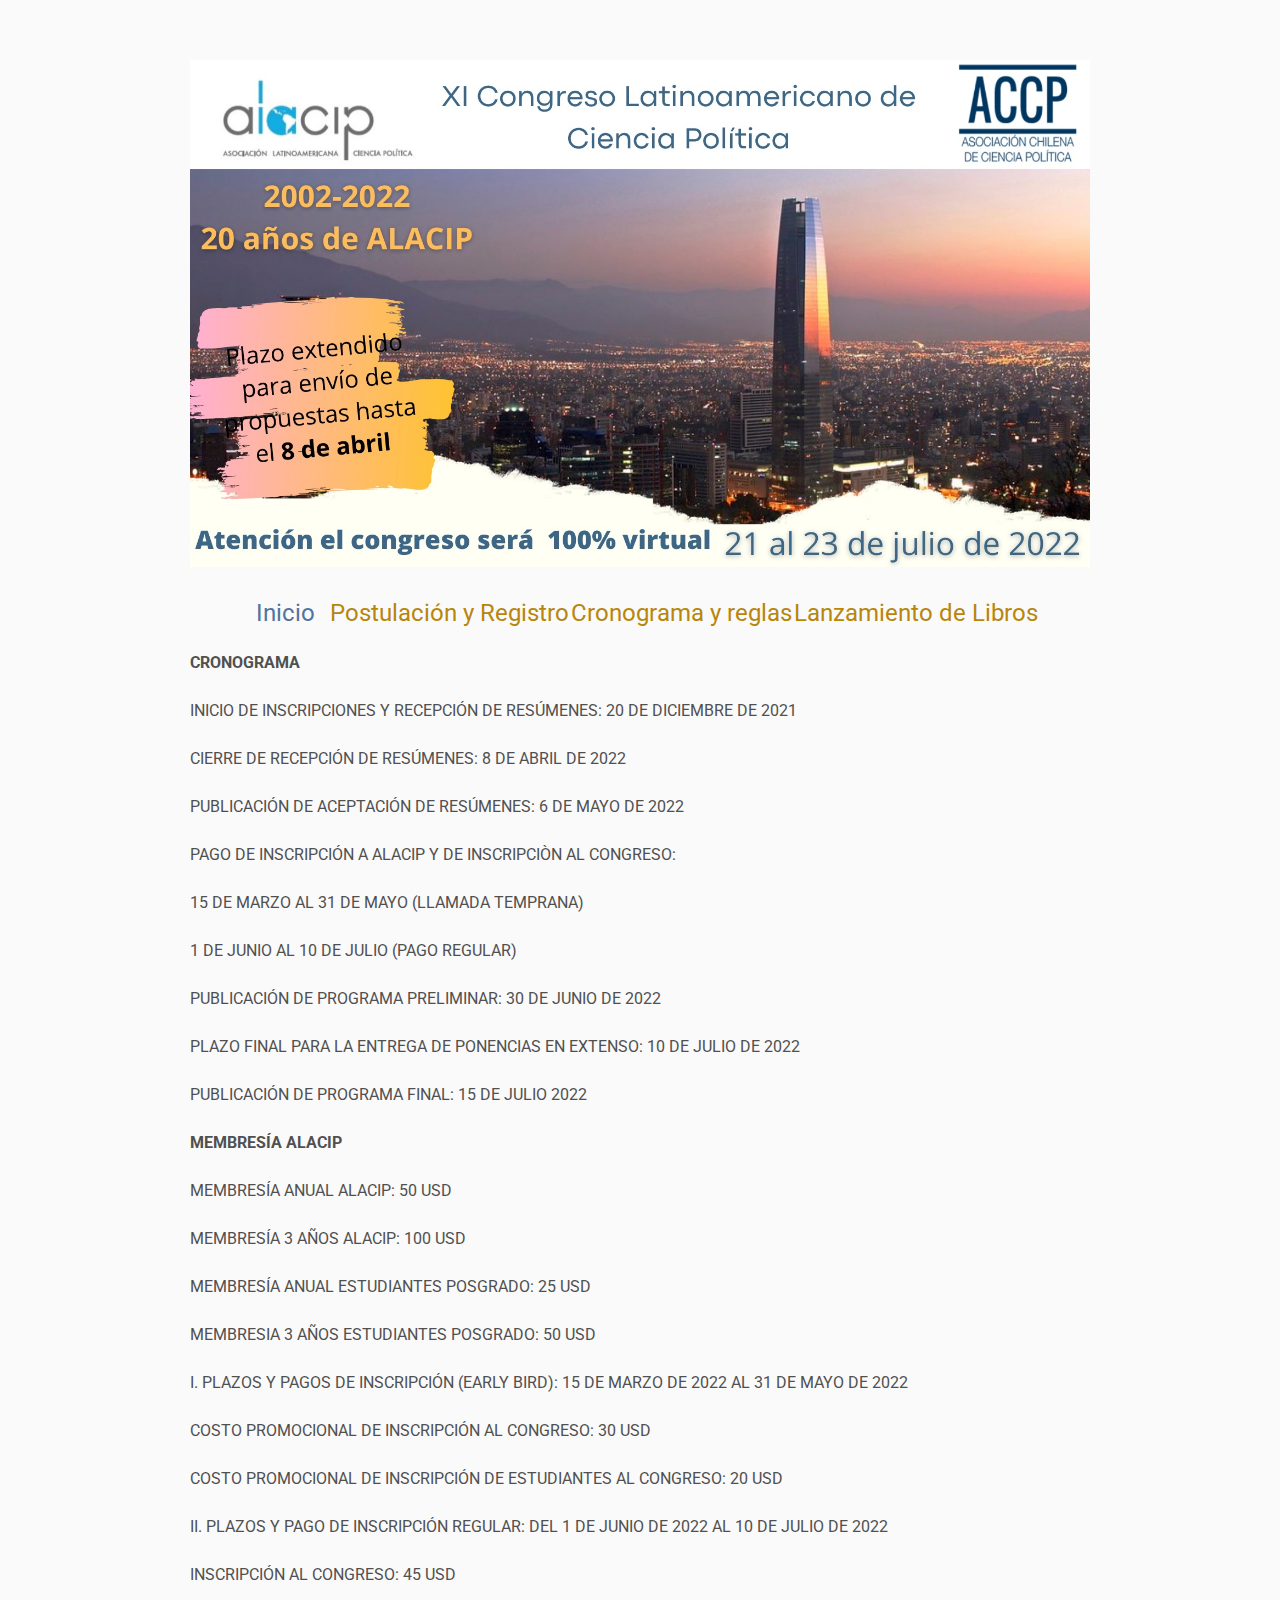
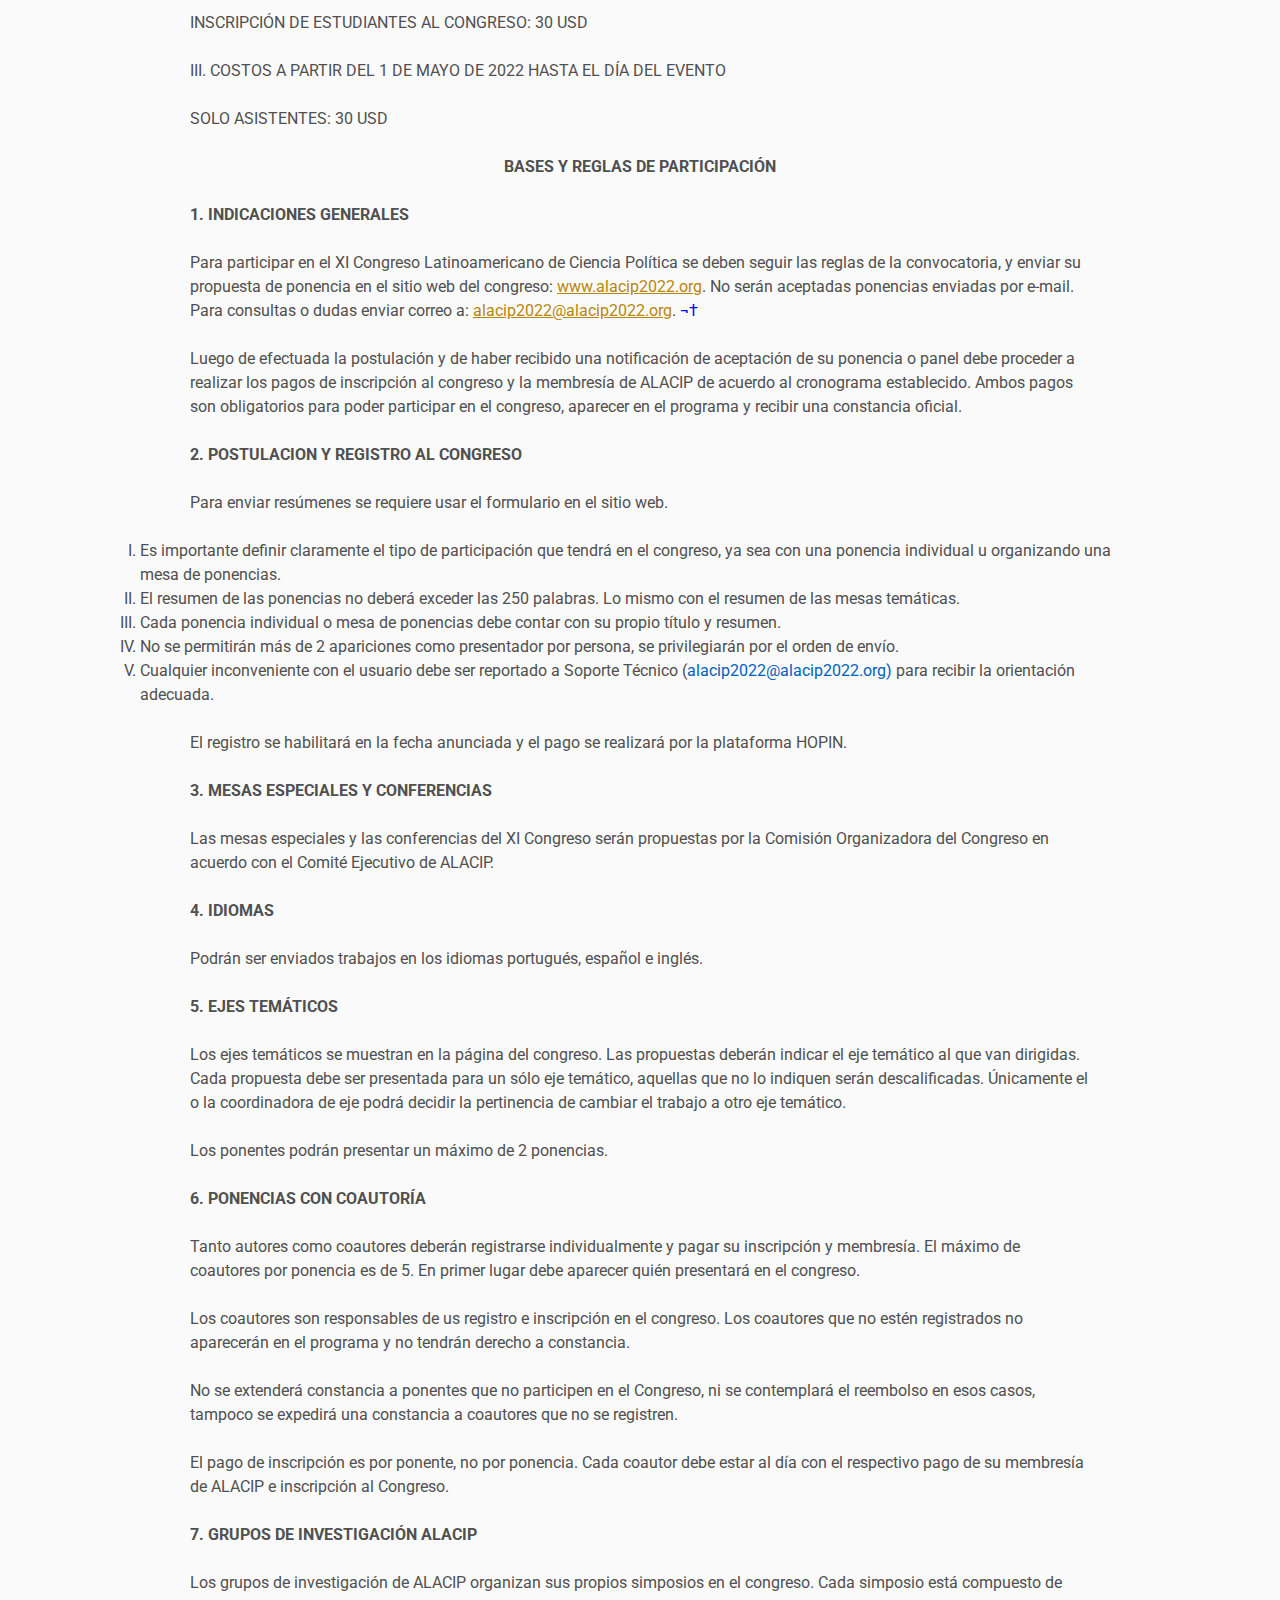
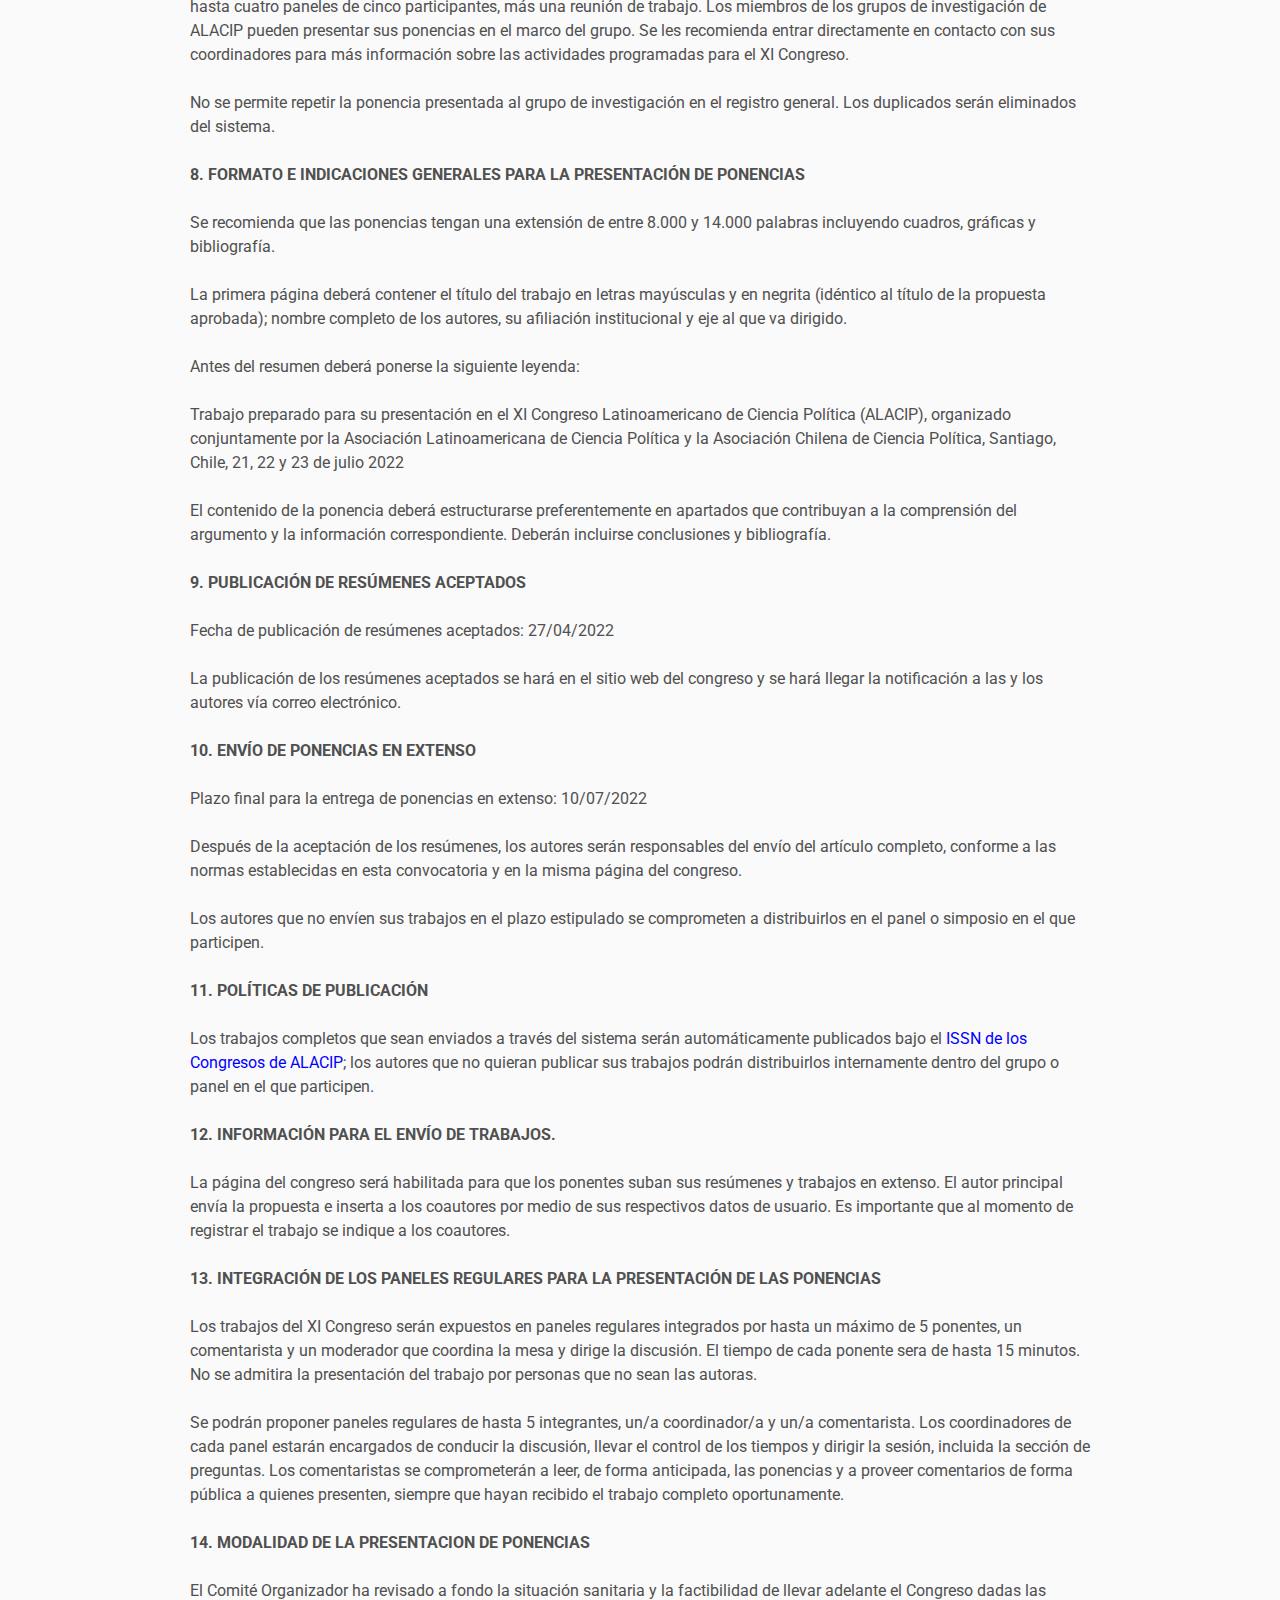
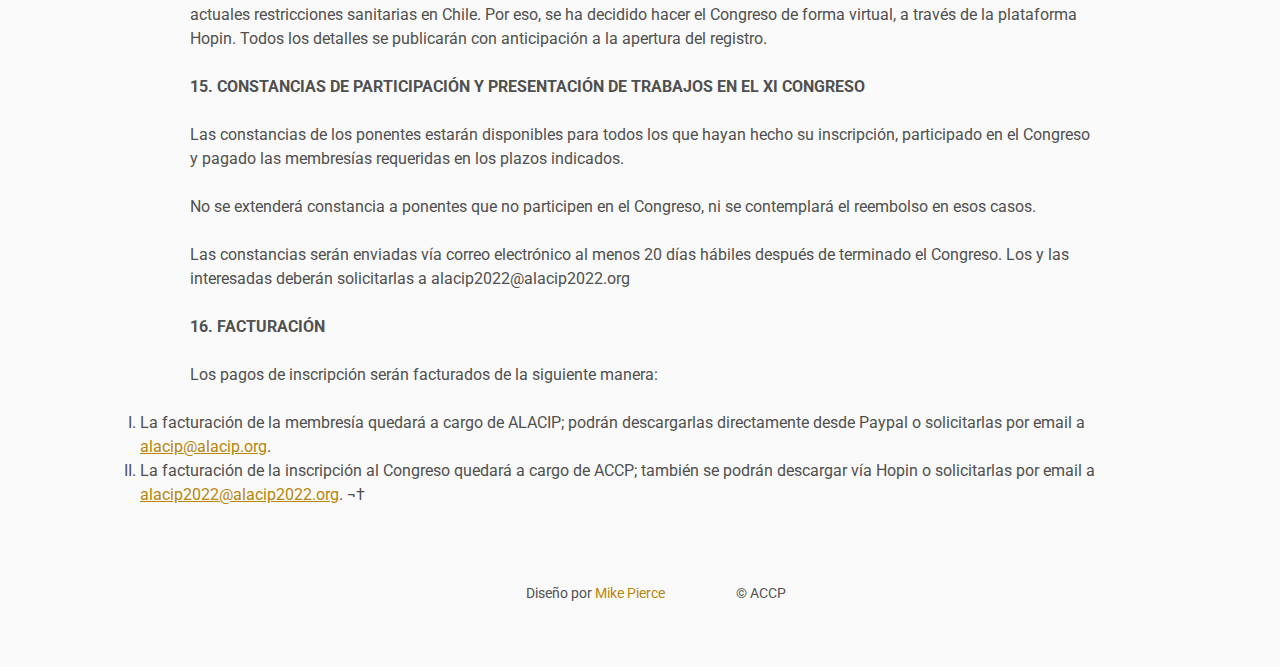
==== cronograma/index.html @ d8ddc51b "agregar libros" ====
<!DOCTYPE html>
<html lang='en'>

<head>
    <base href="..">
    <link rel="shortcut icon" type="image/png" href="assets/favicon.png"/>
    <link rel="stylesheet" type="text/css" media="all" href="assets/main.css"/>
    <meta name="description" content="Conference Template">
    <meta name="resource-type" content="document">
    <meta name="distribution" content="global">
    <meta name="KeyWords" content="Conference">
    <title>Cronograma y Reglas</title>
</head>

<body>

    <div class="banner">
        <img src="assets/banner.jpg" alt="Santiago 2022" class="center">
    <!--         <div class="top-left">
            <span class="year"></span>
        </div>
        <div class="bottom-right">
            21-23 julio, 2022 <br> FEN U. de Chile, Santiago, Chile.
        </div>-->
    </div>

    <table class="navigation">
        <tr>
            <td class="navigation">
                <a class="current" title="Alacip 2022" href=".">Inicio</a>
            </td>
            <td class="navigation">
                <a title="Postulación y Registro" href="registration">Postulación y Registro</a>
            </td>
           <!-- <td class="navigation">
                <a title="Conference Program" href="program">Programa</a> 
            </td>-->
            <td class="navigation">
                <a title="Cronograma y reglas" href="cronograma">Cronograma y reglas</a>
            </td>
            <td class="navigation">
                <a title="Lanzamiento de Libros" href="libros">Lanzamiento de Libros</a>
            </td>
        </tr>
    </table>

<p class=MsoNormal style='mso-margin-top-alt:auto;mso-margin-bottom-alt:auto'><b><span
lang=ES style='mso-ascii-font-family:Calibri;mso-fareast-font-family:"Times New Roman";
mso-hansi-font-family:Calibri;mso-bidi-font-family:Calibri;mso-ansi-language:
ES;mso-fareast-language:EN-GB'>CRONOGRAMA </span></b></p>

<p class=MsoNormal style='mso-margin-top-alt:auto;mso-margin-bottom-alt:auto'><span
lang=ES style='mso-ascii-font-family:Calibri;mso-fareast-font-family:"Times New Roman";
mso-hansi-font-family:Calibri;mso-bidi-font-family:Calibri;mso-ansi-language:
ES;mso-fareast-language:EN-GB'>INICIO DE INSCRIPCIONES Y RECEPCIÓN DE
RESÚMENES: 20 DE DICIEMBRE DE 2021</span></p>

<p class=MsoNormal style='mso-margin-top-alt:auto;mso-margin-bottom-alt:auto'><span
lang=ES style='mso-ascii-font-family:Calibri;mso-fareast-font-family:"Times New Roman";
mso-hansi-font-family:Calibri;mso-bidi-font-family:Calibri;mso-ansi-language:
ES;mso-fareast-language:EN-GB'>CIERRE DE RECEPCIÓN DE RESÚMENES: 8 DE ABRIL
DE 2022 </span></p>

<p class=MsoNormal style='mso-margin-top-alt:auto;mso-margin-bottom-alt:auto'><span
lang=ES style='mso-ascii-font-family:Calibri;mso-fareast-font-family:"Times New Roman";
mso-hansi-font-family:Calibri;mso-bidi-font-family:Calibri;mso-ansi-language:
ES;mso-fareast-language:EN-GB'>PUBLICACIÓN DE ACEPTACIÓN DE RESÚMENES: 6 DE
MAYO DE 2022 </span></p>

<p class=MsoNormal style='mso-margin-top-alt:auto;mso-margin-bottom-alt:auto'><span
lang=ES style='mso-ascii-font-family:Calibri;mso-fareast-font-family:"Times New Roman";
mso-hansi-font-family:Calibri;mso-bidi-font-family:Calibri;mso-ansi-language:
ES;mso-fareast-language:EN-GB'>PAGO DE INSCRIPCIÓN A ALACIP Y DE INSCRIPCIÒN
AL CONGRESO: </span></p>

<p class=MsoNormal style='mso-margin-top-alt:auto;mso-margin-bottom-alt:auto'><span
lang=ES style='mso-ascii-font-family:Calibri;mso-fareast-font-family:"Times New Roman";
mso-hansi-font-family:Calibri;mso-bidi-font-family:Calibri;mso-ansi-language:
ES;mso-fareast-language:EN-GB'>15 DE MARZO AL 31 DE MAYO (LLAMADA TEMPRANA) </span></p>

<p class=MsoNormal style='mso-margin-top-alt:auto;mso-margin-bottom-alt:auto'><span
lang=ES style='mso-ascii-font-family:Calibri;mso-fareast-font-family:"Times New Roman";
mso-hansi-font-family:Calibri;mso-bidi-font-family:Calibri;mso-ansi-language:
ES;mso-fareast-language:EN-GB'>1 DE JUNIO AL 10 DE JULIO (PAGO REGULAR) </span></p>

<p class=MsoNormal style='mso-margin-top-alt:auto;mso-margin-bottom-alt:auto'><span
lang=ES style='mso-ascii-font-family:Calibri;mso-fareast-font-family:"Times New Roman";
mso-hansi-font-family:Calibri;mso-bidi-font-family:Calibri;mso-ansi-language:
ES;mso-fareast-language:EN-GB'>PUBLICACIÓN DE PROGRAMA PRELIMINAR: 30 DE JUNIO
DE 2022 </span></p>

<p class=MsoNormal style='mso-margin-top-alt:auto;mso-margin-bottom-alt:auto'><span
lang=ES style='mso-ascii-font-family:Calibri;mso-fareast-font-family:"Times New Roman";
mso-hansi-font-family:Calibri;mso-bidi-font-family:Calibri;mso-ansi-language:
ES;mso-fareast-language:EN-GB'>PLAZO FINAL PARA LA ENTREGA DE PONENCIAS EN
EXTENSO: 10 DE JULIO DE 2022 </span></p>

<p class=MsoNormal style='mso-margin-top-alt:auto;mso-margin-bottom-alt:auto'><span
lang=ES style='mso-ascii-font-family:Calibri;mso-fareast-font-family:"Times New Roman";
mso-hansi-font-family:Calibri;mso-bidi-font-family:Calibri;mso-ansi-language:
ES;mso-fareast-language:EN-GB'>PUBLICACIÓN DE PROGRAMA FINAL: 15 DE JULIO 2022
</span></p>

<p class=MsoNormal style='mso-margin-top-alt:auto;mso-margin-bottom-alt:auto'><b><span
lang=ES style='mso-ascii-font-family:Calibri;mso-fareast-font-family:"Times New Roman";
mso-hansi-font-family:Calibri;mso-bidi-font-family:Calibri;mso-ansi-language:
ES;mso-fareast-language:EN-GB'>MEMBRESÍA ALACIP </span></b></p>

<p class=MsoNormal style='mso-margin-top-alt:auto;mso-margin-bottom-alt:auto'><span
lang=ES style='mso-ascii-font-family:Calibri;mso-fareast-font-family:"Times New Roman";
mso-hansi-font-family:Calibri;mso-bidi-font-family:Calibri;mso-ansi-language:
ES;mso-fareast-language:EN-GB'>MEMBRESÍA ANUAL ALACIP: 50 USD </span></p>

<p class=MsoNormal style='mso-margin-top-alt:auto;mso-margin-bottom-alt:auto'><span
lang=ES style='mso-ascii-font-family:Calibri;mso-fareast-font-family:"Times New Roman";
mso-hansi-font-family:Calibri;mso-bidi-font-family:Calibri;mso-ansi-language:
ES;mso-fareast-language:EN-GB'>MEMBRESÍA 3 AÑOS ALACIP: 100 USD </span></p>

<p class=MsoNormal style='mso-margin-top-alt:auto;mso-margin-bottom-alt:auto'><span
lang=ES style='mso-ascii-font-family:Calibri;mso-fareast-font-family:"Times New Roman";
mso-hansi-font-family:Calibri;mso-bidi-font-family:Calibri;mso-ansi-language:
ES;mso-fareast-language:EN-GB'>MEMBRESÍA ANUAL ESTUDIANTES POSGRADO: 25 USD </span></p>

<p class=MsoNormal style='mso-margin-top-alt:auto;mso-margin-bottom-alt:auto'><span
lang=ES style='mso-ascii-font-family:Calibri;mso-fareast-font-family:"Times New Roman";
mso-hansi-font-family:Calibri;mso-bidi-font-family:Calibri;mso-ansi-language:
ES;mso-fareast-language:EN-GB'>MEMBRESIA 3 AÑOS ESTUDIANTES POSGRADO: 50 USD </span></p>

<p class=MsoNormal style='mso-margin-top-alt:auto;mso-margin-bottom-alt:auto'><span
lang=ES style='mso-ascii-font-family:Calibri;mso-fareast-font-family:"Times New Roman";
mso-hansi-font-family:Calibri;mso-bidi-font-family:Calibri;mso-ansi-language:
ES;mso-fareast-language:EN-GB'>I. PLAZOS Y PAGOS DE INSCRIPCIÓN (EARLY BIRD):
15 DE MARZO DE 2022 AL 31 DE MAYO DE 2022 </span></p>

<p class=MsoNormal style='mso-margin-top-alt:auto;mso-margin-bottom-alt:auto'><span
lang=ES style='mso-ascii-font-family:Calibri;mso-fareast-font-family:"Times New Roman";
mso-hansi-font-family:Calibri;mso-bidi-font-family:Calibri;mso-ansi-language:
ES;mso-fareast-language:EN-GB'>COSTO PROMOCIONAL DE INSCRIPCIÓN AL CONGRESO: 30
USD </span></p>

<p class=MsoNormal style='mso-margin-top-alt:auto;mso-margin-bottom-alt:auto'><span
lang=ES style='mso-ascii-font-family:Calibri;mso-fareast-font-family:"Times New Roman";
mso-hansi-font-family:Calibri;mso-bidi-font-family:Calibri;mso-ansi-language:
ES;mso-fareast-language:EN-GB'>COSTO PROMOCIONAL DE INSCRIPCIÓN DE ESTUDIANTES
AL CONGRESO: 20 USD </span></p>

<p class=MsoNormal style='mso-margin-top-alt:auto;mso-margin-bottom-alt:auto'><span
lang=ES style='mso-ascii-font-family:Calibri;mso-fareast-font-family:"Times New Roman";
mso-hansi-font-family:Calibri;mso-bidi-font-family:Calibri;mso-ansi-language:
ES;mso-fareast-language:EN-GB'>II. PLAZOS Y PAGO DE INSCRIPCIÓN REGULAR: DEL 1
DE JUNIO DE 2022 AL 10 DE JULIO DE 2022 </span></p>

<p class=MsoNormal style='mso-margin-top-alt:auto;mso-margin-bottom-alt:auto'><span
lang=ES style='mso-ascii-font-family:Calibri;mso-fareast-font-family:"Times New Roman";
mso-hansi-font-family:Calibri;mso-bidi-font-family:Calibri;mso-ansi-language:
ES;mso-fareast-language:EN-GB'>INSCRIPCIÓN AL CONGRESO: 45 USD </span></p>

<p class=MsoNormal style='mso-margin-top-alt:auto;mso-margin-bottom-alt:auto'><span
lang=ES style='mso-ascii-font-family:Calibri;mso-fareast-font-family:"Times New Roman";
mso-hansi-font-family:Calibri;mso-bidi-font-family:Calibri;mso-ansi-language:
ES;mso-fareast-language:EN-GB'>INSCRIPCIÓN DE ESTUDIANTES AL CONGRESO: 30 USD </span></p>

<p class=MsoNormal style='mso-margin-top-alt:auto;mso-margin-bottom-alt:auto'><span
lang=ES style='mso-ascii-font-family:Calibri;mso-fareast-font-family:"Times New Roman";
mso-hansi-font-family:Calibri;mso-bidi-font-family:Calibri;mso-ansi-language:
ES;mso-fareast-language:EN-GB'>III. COSTOS A PARTIR DEL 1 DE MAYO DE 2022 HASTA
EL DÍA DEL EVENTO </span></p>

<p class=MsoNormal style='mso-margin-top-alt:auto;mso-margin-bottom-alt:auto'><span
lang=ES style='mso-ascii-font-family:Calibri;mso-fareast-font-family:"Times New Roman";
mso-hansi-font-family:Calibri;mso-bidi-font-family:Calibri;mso-ansi-language:
ES;mso-fareast-language:EN-GB'>SOLO ASISTENTES: 30 USD</span></p>

<p class=MsoNormal align=center style='mso-margin-top-alt:auto;mso-margin-bottom-alt:
auto;text-align:center'><b><span lang=ES style='mso-ascii-font-family:Calibri;
mso-fareast-font-family:"Times New Roman";mso-hansi-font-family:Calibri;
mso-bidi-font-family:Calibri;mso-ansi-language:ES;mso-fareast-language:EN-GB'>BASES
Y REGLAS DE PARTICIPACIÓN</span></b></p>

<p class=MsoNormal style='mso-margin-top-alt:auto;mso-margin-bottom-alt:auto'><span
lang=ES style='mso-ascii-font-family:Calibri;mso-fareast-font-family:"Times New Roman";
mso-hansi-font-family:Calibri;mso-bidi-font-family:Calibri;mso-ansi-language:
ES;mso-fareast-language:EN-GB'></span></p>

<p class=MsoNormal style='mso-margin-top-alt:auto;mso-margin-bottom-alt:auto'><b><span
lang=ES style='mso-ascii-font-family:Calibri;mso-fareast-font-family:"Times New Roman";
mso-hansi-font-family:Calibri;mso-bidi-font-family:Calibri;mso-ansi-language:
ES;mso-fareast-language:EN-GB'>1. INDICACIONES GENERALES </span></b></p>

<p class=MsoNormal style='mso-margin-top-alt:auto;mso-margin-bottom-alt:auto'><span
lang=ES style='mso-ascii-font-family:Calibri;mso-fareast-font-family:"Times New Roman";
mso-hansi-font-family:Calibri;mso-bidi-font-family:Calibri;mso-ansi-language:
ES;mso-fareast-language:EN-GB'>Para participar en el XI Congreso
Latinoamericano de Ciencia <span class=SpellE>Política</span> se deben seguir
las reglas de la convocatoria, y enviar su propuesta de ponencia en el sitio
web del congreso: </span><a href="http://www.alacip2022.org"><span lang=ES
style='mso-ascii-font-family:Calibri;mso-fareast-font-family:"Times New Roman";
mso-hansi-font-family:Calibri;mso-bidi-font-family:Calibri;mso-ansi-language:
ES;mso-fareast-language:EN-GB'>www.alacip2022.org</span></a><span lang=ES
style='mso-ascii-font-family:Calibri;mso-fareast-font-family:"Times New Roman";
mso-hansi-font-family:Calibri;mso-bidi-font-family:Calibri;mso-ansi-language:
ES;mso-fareast-language:EN-GB'>. No <span class=SpellE>serán</span> aceptadas
ponencias enviadas por e-mail. Para consultas o dudas enviar correo a: </span><a
href="mailto:alacip2022@alacip2022.org"><span lang=ES style='mso-ascii-font-family:
Calibri;mso-fareast-font-family:"Times New Roman";mso-hansi-font-family:Calibri;
mso-bidi-font-family:Calibri;mso-ansi-language:ES;mso-fareast-language:EN-GB'>alacip2022@alacip2022.org</span></a><span
lang=ES style='mso-ascii-font-family:Calibri;mso-fareast-font-family:"Times New Roman";
mso-hansi-font-family:Calibri;mso-bidi-font-family:Calibri;mso-ansi-language:
ES;mso-fareast-language:EN-GB'>. <span style='color:blue'><span
style='mso-spacerun:yes'>¬†</span></span></span></p>

<p class=MsoNormal style='mso-margin-top-alt:auto;mso-margin-bottom-alt:auto'><span
lang=ES style='mso-ascii-font-family:Calibri;mso-fareast-font-family:"Times New Roman";
mso-hansi-font-family:Calibri;mso-bidi-font-family:Calibri;mso-ansi-language:
ES;mso-fareast-language:EN-GB'>Luego de efectuada la postulación y de haber
recibido una notificación de aceptación de su ponencia o panel debe <span
class=GramE>proceder a realizar</span> los pagos de <span class=SpellE>inscripción</span>
al congreso y la <span class=SpellE>membresía</span> de ALACIP de acuerdo al
cronograma establecido. Ambos pagos son obligatorios para poder participar en
el congreso, aparecer en el programa y recibir una constancia oficial. </span></p>

<p class=MsoNormal style='mso-margin-top-alt:auto;mso-margin-bottom-alt:auto'><b><span
lang=ES style='mso-ascii-font-family:Calibri;mso-fareast-font-family:"Times New Roman";
mso-hansi-font-family:Calibri;mso-bidi-font-family:Calibri;mso-ansi-language:
ES;mso-fareast-language:EN-GB'>2. POSTULACION Y REGISTRO AL CONGRESO </span></b></p>

<p class=MsoNormal style='mso-margin-top-alt:auto;mso-margin-bottom-alt:auto'><span
lang=ES style='mso-ascii-font-family:Calibri;mso-fareast-font-family:"Times New Roman";
mso-hansi-font-family:Calibri;mso-bidi-font-family:Calibri;mso-ansi-language:
ES;mso-fareast-language:EN-GB'>Para enviar <span class=SpellE>resúmenes</span>
se requiere usar el formulario en el sitio web. </span></p>

<ol start=1 type=I>
 <li class=MsoNormal style='mso-margin-top-alt:auto;mso-margin-bottom-alt:auto;
     mso-list:l3 level1 lfo1;tab-stops:list 36.0pt'><span lang=ES
     style='mso-ascii-font-family:Calibri;mso-fareast-font-family:"Times New Roman";
     mso-hansi-font-family:Calibri;mso-bidi-font-family:Calibri;mso-ansi-language:
     ES;mso-fareast-language:EN-GB'>Es importante definir claramente el tipo de
     <span class=SpellE>participación</span> que <span class=SpellE>tendrá</span>
     en el congreso, ya sea con una ponencia individual u organizando una mesa
     de ponencias.</span></li>
 <li class=MsoNormal style='mso-margin-top-alt:auto;mso-margin-bottom-alt:auto;
     mso-list:l3 level1 lfo1;tab-stops:list 36.0pt'><span lang=ES
     style='mso-ascii-font-family:Calibri;mso-fareast-font-family:"Times New Roman";
     mso-hansi-font-family:Calibri;mso-bidi-font-family:Calibri;mso-ansi-language:
     ES;mso-fareast-language:EN-GB'>El resumen de las ponencias no deberá
     exceder las 250 palabras. Lo mismo con el resumen de las mesas temáticas.</span></li>
 <li class=MsoNormal style='mso-margin-top-alt:auto;mso-margin-bottom-alt:auto;
     mso-list:l3 level1 lfo1;tab-stops:list 36.0pt'><span lang=ES
     style='mso-ascii-font-family:Calibri;mso-fareast-font-family:"Times New Roman";
     mso-hansi-font-family:Calibri;mso-bidi-font-family:Calibri;mso-ansi-language:
     ES;mso-fareast-language:EN-GB'>Cada ponencia individual o mesa de
     ponencias debe contar con su propio título y resumen.</span></li>
 <li class=MsoNormal style='mso-margin-top-alt:auto;mso-margin-bottom-alt:auto;
     mso-list:l3 level1 lfo1;tab-stops:list 36.0pt'><span lang=ES
     style='mso-ascii-font-family:Calibri;mso-fareast-font-family:"Times New Roman";
     mso-hansi-font-family:Calibri;mso-bidi-font-family:Calibri;mso-ansi-language:
     ES;mso-fareast-language:EN-GB'>No se permitirán más de 2 apariciones como
     presentador por persona, se privilegiarán por el orden de envío.</span></li>
 <li class=MsoNormal style='mso-margin-top-alt:auto;mso-margin-bottom-alt:auto;
     mso-list:l3 level1 lfo1;tab-stops:list 36.0pt'><span lang=ES
     style='mso-ascii-font-family:Calibri;mso-fareast-font-family:"Times New Roman";
     mso-hansi-font-family:Calibri;mso-bidi-font-family:Calibri;mso-ansi-language:
     ES;mso-fareast-language:EN-GB'>Cualquier inconveniente con el usuario debe
     ser reportado a Soporte <span class=SpellE>Técnico</span> (<span
     style='color:#0260BF'>alacip2022@alacip2022.org) </span>para recibir la <span
     class=SpellE>orientación</span> adecuada. </span></li>
</ol>

<p class=MsoNormal style='mso-margin-top-alt:auto;mso-margin-bottom-alt:auto'><span
lang=ES style='mso-ascii-font-family:Calibri;mso-fareast-font-family:"Times New Roman";
mso-hansi-font-family:Calibri;mso-bidi-font-family:Calibri;mso-ansi-language:
ES;mso-fareast-language:EN-GB'>El registro se habilitará en la fecha anunciada
y el pago se realizará por la plataforma HOPIN.</span></p>

<p class=MsoNormal style='mso-margin-top-alt:auto;mso-margin-bottom-alt:auto'><b><span
lang=ES style='mso-ascii-font-family:Calibri;mso-fareast-font-family:"Times New Roman";
mso-hansi-font-family:Calibri;mso-bidi-font-family:Calibri;mso-ansi-language:
ES;mso-fareast-language:EN-GB'>3. MESAS ESPECIALES Y CONFERENCIAS </span></b></p>

<p class=MsoNormal style='mso-margin-top-alt:auto;mso-margin-bottom-alt:auto'><span
lang=ES style='mso-ascii-font-family:Calibri;mso-fareast-font-family:"Times New Roman";
mso-hansi-font-family:Calibri;mso-bidi-font-family:Calibri;mso-ansi-language:
ES;mso-fareast-language:EN-GB'>Las mesas especiales y las conferencias del XI
Congreso <span class=SpellE>serán</span> propuestas por la <span class=SpellE>Comisión</span>
Organizadora del Congreso en acuerdo con el Comité Ejecutivo de ALACIP. </span></p>

<p class=MsoNormal style='mso-margin-top-alt:auto;mso-margin-bottom-alt:auto'><b><span
lang=ES style='mso-ascii-font-family:Calibri;mso-fareast-font-family:"Times New Roman";
mso-hansi-font-family:Calibri;mso-bidi-font-family:Calibri;mso-ansi-language:
ES;mso-fareast-language:EN-GB'>4. IDIOMAS </span></b></p>

<p class=MsoNormal style='mso-margin-top-alt:auto;mso-margin-bottom-alt:auto'><span
class=SpellE><span lang=ES style='mso-ascii-font-family:Calibri;mso-fareast-font-family:
"Times New Roman";mso-hansi-font-family:Calibri;mso-bidi-font-family:Calibri;
mso-ansi-language:ES;mso-fareast-language:EN-GB'>Podrán</span></span><span
lang=ES style='mso-ascii-font-family:Calibri;mso-fareast-font-family:"Times New Roman";
mso-hansi-font-family:Calibri;mso-bidi-font-family:Calibri;mso-ansi-language:
ES;mso-fareast-language:EN-GB'> ser enviados trabajos en los idiomas <span
class=SpellE>portugués</span>, <span class=SpellE>español</span> e <span
class=SpellE>inglés</span>. </span></p>

<p class=MsoNormal style='mso-margin-top-alt:auto;mso-margin-bottom-alt:auto'><b><span
lang=ES style='mso-ascii-font-family:Calibri;mso-fareast-font-family:"Times New Roman";
mso-hansi-font-family:Calibri;mso-bidi-font-family:Calibri;mso-ansi-language:
ES;mso-fareast-language:EN-GB'>5. EJES TEMÁTICOS </span></b></p>

<p class=MsoNormal style='mso-margin-top-alt:auto;mso-margin-bottom-alt:auto'><span
lang=ES style='mso-ascii-font-family:Calibri;mso-fareast-font-family:"Times New Roman";
mso-hansi-font-family:Calibri;mso-bidi-font-family:Calibri;mso-ansi-language:
ES;mso-fareast-language:EN-GB'>Los ejes temáticos se
muestran en la página del congreso. Las propuestas deberán indicar el eje temático
al que van dirigidas. Cada propuesta debe ser presentada para un sólo eje temático, aquellas que
no lo indiquen serán descalificadas. Únicamente el o la coordinadora de eje podrá decidir la pertinencia
de cambiar el trabajo a otro eje temático. </span></p>

<p class=MsoNormal style='mso-margin-top-alt:auto;mso-margin-bottom-alt:auto'><span
lang=ES style='mso-ascii-font-family:Calibri;mso-fareast-font-family:"Times New Roman";
mso-hansi-font-family:Calibri;mso-bidi-font-family:Calibri;mso-ansi-language:
ES;mso-fareast-language:EN-GB'>Los ponentes <span class=SpellE>podrán</span> presentar
un <span class=SpellE>máximo</span> de 2 ponencias. </span></p>

<p class=MsoNormal style='mso-margin-top-alt:auto;mso-margin-bottom-alt:auto'><b><span
lang=ES style='mso-ascii-font-family:Calibri;mso-fareast-font-family:"Times New Roman";
mso-hansi-font-family:Calibri;mso-bidi-font-family:Calibri;mso-ansi-language:
ES;mso-fareast-language:EN-GB'>6. PONENCIAS CON COAUTORÍA </span></b></p>

<p class=MsoNormal style='mso-margin-top-alt:auto;mso-margin-bottom-alt:auto'><span
lang=ES style='mso-ascii-font-family:Calibri;mso-fareast-font-family:"Times New Roman";
mso-hansi-font-family:Calibri;mso-bidi-font-family:Calibri;mso-ansi-language:
ES;mso-fareast-language:EN-GB'>Tanto autores como coautores <span class=SpellE>deberán</span>
registrarse individualmente y pagar su <span class=SpellE>inscripción</span> y
membresía. El <span class=SpellE>máximo</span> de coautores por ponencia es de
5. En primer <span class=GramE>lugar</span> debe aparecer quién presentará en el
congreso.</span></p>

<p class=MsoNormal style='mso-margin-top-alt:auto;mso-margin-bottom-alt:auto'><span
lang=ES style='mso-ascii-font-family:Calibri;mso-fareast-font-family:"Times New Roman";
mso-hansi-font-family:Calibri;mso-bidi-font-family:Calibri;mso-ansi-language:
ES;mso-fareast-language:EN-GB'>Los coautores son responsables de <span
class=SpellE>us</span> registro e inscripción en el congreso. Los coautores que
no <span class=SpellE>estén</span> registrados no <span class=SpellE>aparecerán</span>
en el programa y no <span class=SpellE>tendrán</span> derecho a constancia. </span></p>

<p class=MsoNormal style='mso-margin-top-alt:auto;mso-margin-bottom-alt:auto'><span
lang=ES style='mso-ascii-font-family:Calibri;mso-fareast-font-family:"Times New Roman";
mso-hansi-font-family:Calibri;mso-bidi-font-family:Calibri;mso-ansi-language:
ES;mso-fareast-language:EN-GB'>No se <span class=SpellE>extenderá</span>
constancia a ponentes que no participen en el Congreso, ni se contemplará el
reembolso en esos casos, tampoco se expedirá una constancia a coautores que no
se registren. </span></p>

<p class=MsoNormal style='mso-margin-top-alt:auto;mso-margin-bottom-alt:auto'><span
lang=ES style='mso-ascii-font-family:Calibri;mso-fareast-font-family:"Times New Roman";
mso-hansi-font-family:Calibri;mso-bidi-font-family:Calibri;mso-ansi-language:
ES;mso-fareast-language:EN-GB'>El pago de inscripción es por ponente, no por
ponencia. Cada coautor debe estar al <span class=SpellE>día</span> con el
respectivo pago de su membresía de ALACIP e inscripción al Congreso. </span></p>

<p class=MsoNormal style='mso-margin-top-alt:auto;mso-margin-bottom-alt:auto'><b><span
lang=ES style='mso-ascii-font-family:Calibri;mso-fareast-font-family:"Times New Roman";
mso-hansi-font-family:Calibri;mso-bidi-font-family:Calibri;mso-ansi-language:
ES;mso-fareast-language:EN-GB'>7. GRUPOS DE INVESTIGACIÓN ALACIP </span></b></p>

<p class=MsoNormal style='mso-margin-top-alt:auto;mso-margin-bottom-alt:auto'><span
lang=ES style='mso-ascii-font-family:Calibri;mso-fareast-font-family:"Times New Roman";
mso-hansi-font-family:Calibri;mso-bidi-font-family:Calibri;mso-ansi-language:
ES;mso-fareast-language:EN-GB'>Los grupos de <span class=SpellE>investigación</span>
de ALACIP organizan sus propios simposios en el congreso. Cada simposio está
compuesto de hasta cuatro paneles de cinco participantes, <span class=SpellE>más</span>
una <span class=SpellE>reunión</span> de trabajo. Los miembros de los grupos
de <span class=SpellE>investigación</span> de ALACIP pueden presentar sus
ponencias en el marco del grupo. Se les recomienda entrar directamente en
contacto con sus coordinadores para <span class=SpellE>más</span> <span
class=SpellE>información</span> sobre las actividades programadas para el XI
Congreso. </span></p>

<p class=MsoNormal style='mso-margin-top-alt:auto;mso-margin-bottom-alt:auto'><span
lang=ES style='mso-ascii-font-family:Calibri;mso-fareast-font-family:"Times New Roman";
mso-hansi-font-family:Calibri;mso-bidi-font-family:Calibri;mso-ansi-language:
ES;mso-fareast-language:EN-GB'>No se permite repetir la ponencia presentada al
grupo de <span class=SpellE>investigación</span> en el registro general. Los
duplicados <span class=SpellE>serán</span> eliminados del sistema. </span></p>

<p class=MsoNormal style='mso-margin-top-alt:auto;mso-margin-bottom-alt:auto'><b><span
lang=ES style='mso-ascii-font-family:Calibri;mso-fareast-font-family:"Times New Roman";
mso-hansi-font-family:Calibri;mso-bidi-font-family:Calibri;mso-ansi-language:
ES;mso-fareast-language:EN-GB'>8. FORMATO E INDICACIONES GENERALES PARA LA
PRESENTACIÓN DE PONENCIAS </span></b></p>

<p class=MsoNormal style='mso-margin-top-alt:auto;mso-margin-bottom-alt:auto'><span
lang=ES style='mso-ascii-font-family:Calibri;mso-fareast-font-family:"Times New Roman";
mso-hansi-font-family:Calibri;mso-bidi-font-family:Calibri;mso-ansi-language:
ES;mso-fareast-language:EN-GB'>Se recomienda que las ponencias tengan una <span
class=SpellE>extensión</span> de entre 8.000 y 14.000 palabras incluyendo
cuadros, <span class=SpellE>gráficas</span> y <span class=SpellE>bibliografía</span>.
</span></p>

<p class=MsoNormal style='mso-margin-top-alt:auto;mso-margin-bottom-alt:auto'><span
lang=ES style='mso-ascii-font-family:Calibri;mso-fareast-font-family:"Times New Roman";
mso-hansi-font-family:Calibri;mso-bidi-font-family:Calibri;mso-ansi-language:
ES;mso-fareast-language:EN-GB'>La primera <span class=SpellE>página</span> <span
class=SpellE>deberá</span> contener el <span class=SpellE>título</span> del
trabajo en letras <span class=SpellE>mayúsculas</span> y en negrita (<span
class=SpellE>idéntico</span> al <span class=SpellE>título</span> de la
propuesta aprobada); nombre completo de los autores, su afiliación
institucional y eje al que va dirigido. </span></p>

<p class=MsoNormal style='mso-margin-top-alt:auto;mso-margin-bottom-alt:auto'><span
lang=ES style='mso-ascii-font-family:Calibri;mso-fareast-font-family:"Times New Roman";
mso-hansi-font-family:Calibri;mso-bidi-font-family:Calibri;mso-ansi-language:
ES;mso-fareast-language:EN-GB'>Antes del resumen <span class=SpellE>deberá</span>
ponerse la siguiente leyenda: </span></p>

<p class=MsoNormal style='mso-margin-top-alt:auto;mso-margin-bottom-alt:auto'><span
lang=ES style='mso-ascii-font-family:Calibri;mso-fareast-font-family:"Times New Roman";
mso-hansi-font-family:Calibri;mso-bidi-font-family:Calibri;mso-ansi-language:
ES;mso-fareast-language:EN-GB'>Trabajo preparado para su <span
class=SpellE>presentación</span> en el XI Congreso Latinoamericano de Ciencia <span
class=SpellE>Política</span> (ALACIP), organizado conjuntamente por la <span
class=SpellE>Asociación</span> Latinoamericana de Ciencia <span class=SpellE>Política</span>
y la Asociación Chilena de Ciencia Política, Santiago, Chile, 21, 22 y 23 de
julio 2022 </span></p>

<p class=MsoNormal style='mso-margin-top-alt:auto;mso-margin-bottom-alt:auto'><span
lang=ES style='mso-ascii-font-family:Calibri;mso-fareast-font-family:"Times New Roman";
mso-hansi-font-family:Calibri;mso-bidi-font-family:Calibri;mso-ansi-language:
ES;mso-fareast-language:EN-GB'>El contenido de la ponencia <span class=SpellE>deberá</span>
estructurarse preferentemente en apartados que contribuyan a la comprensión del
argumento y la <span class=SpellE>información</span> correspondiente. <span
class=SpellE>Deberán</span> incluirse conclusiones y <span class=SpellE>bibliografía</span>.
</span></p>

<p class=MsoNormal style='mso-margin-top-alt:auto;mso-margin-bottom-alt:auto'><b><span
lang=ES style='mso-ascii-font-family:Calibri;mso-fareast-font-family:"Times New Roman";
mso-hansi-font-family:Calibri;mso-bidi-font-family:Calibri;mso-ansi-language:
ES;mso-fareast-language:EN-GB'>9. PUBLICACIÓN DE RESÚMENES ACEPTADOS </span></b></p>

<p class=MsoNormal style='mso-margin-top-alt:auto;mso-margin-bottom-alt:auto'><span
lang=ES style='mso-ascii-font-family:Calibri;mso-fareast-font-family:"Times New Roman";
mso-hansi-font-family:Calibri;mso-bidi-font-family:Calibri;mso-ansi-language:
ES;mso-fareast-language:EN-GB'>Fecha de <span class=SpellE>publicación</span>
de <span class=SpellE>resúmenes</span> aceptados: 27/04/2022</span></p>

<p class=MsoNormal style='mso-margin-top-alt:auto;mso-margin-bottom-alt:auto'><span
lang=ES style='mso-ascii-font-family:Calibri;mso-fareast-font-family:"Times New Roman";
mso-hansi-font-family:Calibri;mso-bidi-font-family:Calibri;mso-ansi-language:
ES;mso-fareast-language:EN-GB'>La <span class=SpellE>publicación</span> de los
<span class=SpellE>resúmenes</span> aceptados se <span class=SpellE>hará</span>
en el sitio web del congreso y se <span class=SpellE>hará</span> llegar la <span
class=SpellE>notificación</span> a las y los autores <span class=SpellE>vía</span>
correo <span class=SpellE>electrónico</span>. <b></b></span></p>

<p class=MsoNormal style='mso-margin-top-alt:auto;mso-margin-bottom-alt:auto'><b><span
lang=ES style='mso-ascii-font-family:Calibri;mso-fareast-font-family:"Times New Roman";
mso-hansi-font-family:Calibri;mso-bidi-font-family:Calibri;mso-ansi-language:
ES;mso-fareast-language:EN-GB'>10. ENVÍO DE PONENCIAS EN EXTENSO</span></b><span
lang=ES style='mso-ascii-font-family:Calibri;mso-fareast-font-family:"Times New Roman";
mso-hansi-font-family:Calibri;mso-bidi-font-family:Calibri;mso-ansi-language:
ES;mso-fareast-language:EN-GB'></span></p>

<p class=MsoNormal style='mso-margin-top-alt:auto;mso-margin-bottom-alt:auto'><span
lang=ES style='mso-ascii-font-family:Calibri;mso-fareast-font-family:"Times New Roman";
mso-hansi-font-family:Calibri;mso-bidi-font-family:Calibri;mso-ansi-language:
ES;mso-fareast-language:EN-GB'>Plazo final para la entrega de ponencias en
extenso: 10/07/2022 </span></p>

<p class=MsoNormal style='mso-margin-top-alt:auto;mso-margin-bottom-alt:auto'><span
class=SpellE><span lang=ES style='mso-ascii-font-family:Calibri;mso-fareast-font-family:
"Times New Roman";mso-hansi-font-family:Calibri;mso-bidi-font-family:Calibri;
mso-ansi-language:ES;mso-fareast-language:EN-GB'>Después</span></span><span
lang=ES style='mso-ascii-font-family:Calibri;mso-fareast-font-family:"Times New Roman";
mso-hansi-font-family:Calibri;mso-bidi-font-family:Calibri;mso-ansi-language:
ES;mso-fareast-language:EN-GB'> de la <span class=SpellE>aceptación</span> de
los <span class=SpellE>resúmenes</span>, los autores <span class=SpellE>serán</span>
responsables del <span class=SpellE>envío</span> del <span class=SpellE>artículo</span>
completo, conforme a las normas establecidas en esta convocatoria y en la misma
<span class=SpellE>página</span> del congreso. </span></p>

<p class=MsoNormal style='mso-margin-top-alt:auto;mso-margin-bottom-alt:auto'><span
lang=ES style='mso-ascii-font-family:Calibri;mso-fareast-font-family:"Times New Roman";
mso-hansi-font-family:Calibri;mso-bidi-font-family:Calibri;mso-ansi-language:
ES;mso-fareast-language:EN-GB'>Los autores que no <span class=SpellE>envíen</span>
sus trabajos en el plazo estipulado se comprometen a distribuirlos en el panel
o simposio en el que participen. </span></p>

<p class=MsoNormal style='mso-margin-top-alt:auto;mso-margin-bottom-alt:auto'><b><span
lang=ES style='mso-ascii-font-family:Calibri;mso-fareast-font-family:"Times New Roman";
mso-hansi-font-family:Calibri;mso-bidi-font-family:Calibri;mso-ansi-language:
ES;mso-fareast-language:EN-GB'>11. POLÍTICAS DE PUBLICACIÓN </span></b></p>

<p class=MsoNormal style='mso-margin-top-alt:auto;mso-margin-bottom-alt:auto'><span
lang=ES style='mso-ascii-font-family:Calibri;mso-fareast-font-family:"Times New Roman";
mso-hansi-font-family:Calibri;mso-bidi-font-family:Calibri;mso-ansi-language:
ES;mso-fareast-language:EN-GB'>Los trabajos completos que sean enviados a <span
class=SpellE>través</span> del sistema <span class=SpellE>serán</span> <span
class=SpellE>automáticamente</span> publicados bajo el <span style='color:
blue'>ISSN de los Congresos de ALACIP</span>; los autores que no quieran
publicar sus trabajos <span class=SpellE>podrán</span> distribuirlos internamente
dentro del grupo o panel en el que participen. </span></p>

<p class=MsoNormal style='mso-margin-top-alt:auto;mso-margin-bottom-alt:auto'><b><span
lang=ES style='mso-ascii-font-family:Calibri;mso-fareast-font-family:"Times New Roman";
mso-hansi-font-family:Calibri;mso-bidi-font-family:Calibri;mso-ansi-language:
ES;mso-fareast-language:EN-GB'>12. INFORMACIÓN PARA EL ENVÍO DE TRABAJOS. </span></b></p>

<p class=MsoNormal style='mso-margin-top-alt:auto;mso-margin-bottom-alt:auto'><span
lang=ES style='mso-ascii-font-family:Calibri;mso-fareast-font-family:"Times New Roman";
mso-hansi-font-family:Calibri;mso-bidi-font-family:Calibri;mso-ansi-language:
ES;mso-fareast-language:EN-GB'>La <span class=SpellE>página</span> del
congreso será habilitada para que los ponentes suban sus <span class=SpellE>resúmenes</span>
y trabajos en extenso. El autor principal <span class=SpellE>envía</span> la
propuesta e inserta a los coautores por medio de sus respectivos datos de
usuario. Es importante que al momento de registrar el trabajo se indique a los
coautores. </span></p>

<p class=MsoNormal style='mso-margin-top-alt:auto;mso-margin-bottom-alt:auto'><b><span
lang=ES style='mso-ascii-font-family:Calibri;mso-fareast-font-family:"Times New Roman";
mso-hansi-font-family:Calibri;mso-bidi-font-family:Calibri;mso-ansi-language:
ES;mso-fareast-language:EN-GB'>13. INTEGRACIÓN DE LOS PANELES REGULARES PARA
LA PRESENTACIÓN DE LAS PONENCIAS </span></b></p>

<p class=MsoNormal style='mso-margin-top-alt:auto;mso-margin-bottom-alt:auto'><span
lang=ES style='mso-ascii-font-family:Calibri;mso-fareast-font-family:"Times New Roman";
mso-hansi-font-family:Calibri;mso-bidi-font-family:Calibri;mso-ansi-language:
ES;mso-fareast-language:EN-GB'>Los trabajos del XI Congreso <span class=SpellE>serán</span>
expuestos en paneles regulares integrados por hasta un <span class=SpellE>máximo</span>
de 5 ponentes, un comentarista y un moderador que coordina la mesa y dirige la <span
class=SpellE>discusión</span>. El tiempo de cada ponente <span class=SpellE>sera</span>
de hasta 15 minutos. No se <span class=SpellE>admitira</span> la <span
class=SpellE>presentación</span> del trabajo por personas que no sean las
autoras. </span></p>

<p class=MsoNormal style='mso-margin-top-alt:auto;mso-margin-bottom-alt:auto'><span
lang=ES style='mso-ascii-font-family:Calibri;mso-fareast-font-family:"Times New Roman";
mso-hansi-font-family:Calibri;mso-bidi-font-family:Calibri;mso-ansi-language:
ES;mso-fareast-language:EN-GB'>Se <span class=SpellE>podrán</span> proponer
paneles regulares de hasta 5 integrantes, un/a coordinador/a y un/a comentarista.
Los coordinadores de cada panel estarán encargados de conducir la discusión,
llevar el control de los tiempos y dirigir la sesión, incluida la sección de
preguntas. Los <span class=SpellE>comentaristas</span> se comprometerán a
leer, de forma anticipada, las ponencias y a proveer comentarios de forma
pública a quienes presenten, siempre que hayan recibido el trabajo completo
oportunamente.</span></p>

<p class=MsoNormal style='mso-margin-top-alt:auto;mso-margin-bottom-alt:auto'><b><span
lang=ES style='mso-ascii-font-family:Calibri;mso-fareast-font-family:"Times New Roman";
mso-hansi-font-family:Calibri;mso-bidi-font-family:Calibri;mso-ansi-language:
ES;mso-fareast-language:EN-GB'>14. MODALIDAD DE LA PRESENTACION DE PONENCIAS</span></b></p>

<p class=MsoNormal style='mso-margin-top-alt:auto;mso-margin-bottom-alt:auto'><span
lang=ES style='mso-ascii-font-family:Calibri;mso-fareast-font-family:"Times New Roman";
mso-hansi-font-family:Calibri;mso-bidi-font-family:Calibri;mso-ansi-language:
ES;mso-fareast-language:EN-GB'>El Comité Organizador ha revisado a fondo la
situación sanitaria y la factibilidad de llevar adelante el Congreso dadas las
actuales restricciones sanitarias en Chile. Por eso, se ha decidido hacer el
Congreso de forma virtual, a través de la plataforma <span class=SpellE>Hopin</span>.
Todos los detalles se publicarán con anticipación a la apertura del registro.</span></p>

<p class=MsoNormal style='mso-margin-top-alt:auto;mso-margin-bottom-alt:auto'><b><span
lang=ES style='mso-ascii-font-family:Calibri;mso-fareast-font-family:"Times New Roman";
mso-hansi-font-family:Calibri;mso-bidi-font-family:Calibri;mso-ansi-language:
ES;mso-fareast-language:EN-GB'>15. CONSTANCIAS DE PARTICIPACIÓN Y
PRESENTACIÓN DE TRABAJOS EN EL XI CONGRESO </span></b></p>

<p class=MsoNormal style='mso-margin-top-alt:auto;mso-margin-bottom-alt:auto'><span
lang=ES style='mso-ascii-font-family:Calibri;mso-fareast-font-family:"Times New Roman";
mso-hansi-font-family:Calibri;mso-bidi-font-family:Calibri;mso-ansi-language:
ES;mso-fareast-language:EN-GB'>Las constancias de los ponentes <span
class=SpellE>estarán</span> disponibles para todos los que hayan hecho su <span
class=SpellE>inscripción</span>, participado en el Congreso y pagado las membresías
requeridas en los plazos indicados. </span></p>

<p class=MsoNormal style='mso-margin-top-alt:auto;mso-margin-bottom-alt:auto'><span
lang=ES style='mso-ascii-font-family:Calibri;mso-fareast-font-family:"Times New Roman";
mso-hansi-font-family:Calibri;mso-bidi-font-family:Calibri;mso-ansi-language:
ES;mso-fareast-language:EN-GB'>No se <span class=SpellE>extenderá</span>
constancia a ponentes que no participen en el Congreso, ni se contemplará el
reembolso en esos casos. </span></p>

<p class=MsoNormal style='mso-margin-top-alt:auto;mso-margin-bottom-alt:auto'><span
lang=ES style='mso-ascii-font-family:Calibri;mso-fareast-font-family:"Times New Roman";
mso-hansi-font-family:Calibri;mso-bidi-font-family:Calibri;mso-ansi-language:
ES;mso-fareast-language:EN-GB'>Las constancias serán enviadas vía correo
electrónico al menos 20 días hábiles después de terminado el Congreso. Los y
las interesadas deberán solicitarlas a alacip2022@alacip2022.org</span></p>

<p class=MsoNormal style='mso-margin-top-alt:auto;mso-margin-bottom-alt:auto'><b><span
lang=ES style='mso-ascii-font-family:Calibri;mso-fareast-font-family:"Times New Roman";
mso-hansi-font-family:Calibri;mso-bidi-font-family:Calibri;mso-ansi-language:
ES;mso-fareast-language:EN-GB'>16. FACTURACIÓN </span></b></p>

<p class=MsoNormal style='mso-margin-top-alt:auto;mso-margin-bottom-alt:auto'><span
lang=ES style='mso-ascii-font-family:Calibri;mso-fareast-font-family:"Times New Roman";
mso-hansi-font-family:Calibri;mso-bidi-font-family:Calibri;mso-ansi-language:
ES;mso-fareast-language:EN-GB'>Los pagos de <span class=SpellE>inscripción</span>
<span class=SpellE>serán</span> facturados de la siguiente manera: </span></p>

<ol start=1 type=I>
 <li class=MsoNormal style='mso-margin-top-alt:auto;mso-margin-bottom-alt:auto;
     mso-list:l1 level1 lfo3;tab-stops:list 36.0pt'><span lang=ES
     style='mso-ascii-font-family:Calibri;mso-fareast-font-family:"Times New Roman";
     mso-hansi-font-family:Calibri;mso-bidi-font-family:Calibri;mso-ansi-language:
     ES;mso-fareast-language:EN-GB'>La <span class=SpellE>facturación</span>
     de la <span class=SpellE>membresía</span> quedará a cargo de ALACIP; <span
     class=SpellE>podrán</span> descargarlas directamente desde <span
     class=SpellE>Paypal</span> o solicitarlas por email a </span><a
     href="mailto:alacip@alacip.org"><span lang=ES style='mso-ascii-font-family:
     Calibri;mso-fareast-font-family:"Times New Roman";mso-hansi-font-family:
     Calibri;mso-bidi-font-family:Calibri;mso-ansi-language:ES;mso-fareast-language:
     EN-GB'>alacip@alacip.org</span></a><span lang=ES style='mso-ascii-font-family:
     Calibri;mso-fareast-font-family:"Times New Roman";mso-hansi-font-family:
     Calibri;mso-bidi-font-family:Calibri;mso-ansi-language:ES;mso-fareast-language:
     EN-GB'>. </span></li>
 <li class=MsoNormal style='mso-margin-top-alt:auto;mso-margin-bottom-alt:auto;
     mso-list:l1 level1 lfo3;tab-stops:list 36.0pt'><span lang=ES
     style='mso-ascii-font-family:Calibri;mso-fareast-font-family:"Times New Roman";
     mso-hansi-font-family:Calibri;mso-bidi-font-family:Calibri;mso-ansi-language:
     ES;mso-fareast-language:EN-GB'>La <span class=SpellE>facturación</span>
     de la <span class=SpellE>inscripción</span> al Congreso quedará a cargo
     de ACCP; también se podrán descargar vía <span class=SpellE>Hopin</span> o
     solicitarlas por email a </span><a href="mailto:alacip2022@alacip2022.org"><span
     lang=ES style='mso-ascii-font-family:Calibri;mso-fareast-font-family:"Times New Roman";
     mso-hansi-font-family:Calibri;mso-bidi-font-family:Calibri;mso-ansi-language:
     ES;mso-fareast-language:EN-GB'>alacip2022@alacip2022.org</span></a><span
     lang=ES style='mso-ascii-font-family:Calibri;mso-fareast-font-family:"Times New Roman";
     mso-hansi-font-family:Calibri;mso-bidi-font-family:Calibri;mso-ansi-language:
     ES;mso-fareast-language:EN-GB'>. <span style='mso-spacerun:yes'>¬†</span></span></li>
</ol>

<p class=MsoNormal><span lang=ES style='mso-ansi-language:ES'></span></p>

</div>



    <table class="footer">
        <tr>
            <td class="footer">Diseño por <a target="_blank" href="http://math.ucr.edu/~mpierce/">Mike Pierce</a></td> 
            <td class="footer">&copy; ACCP</td> 
        </tr>
    </table>

    </body>
</html>
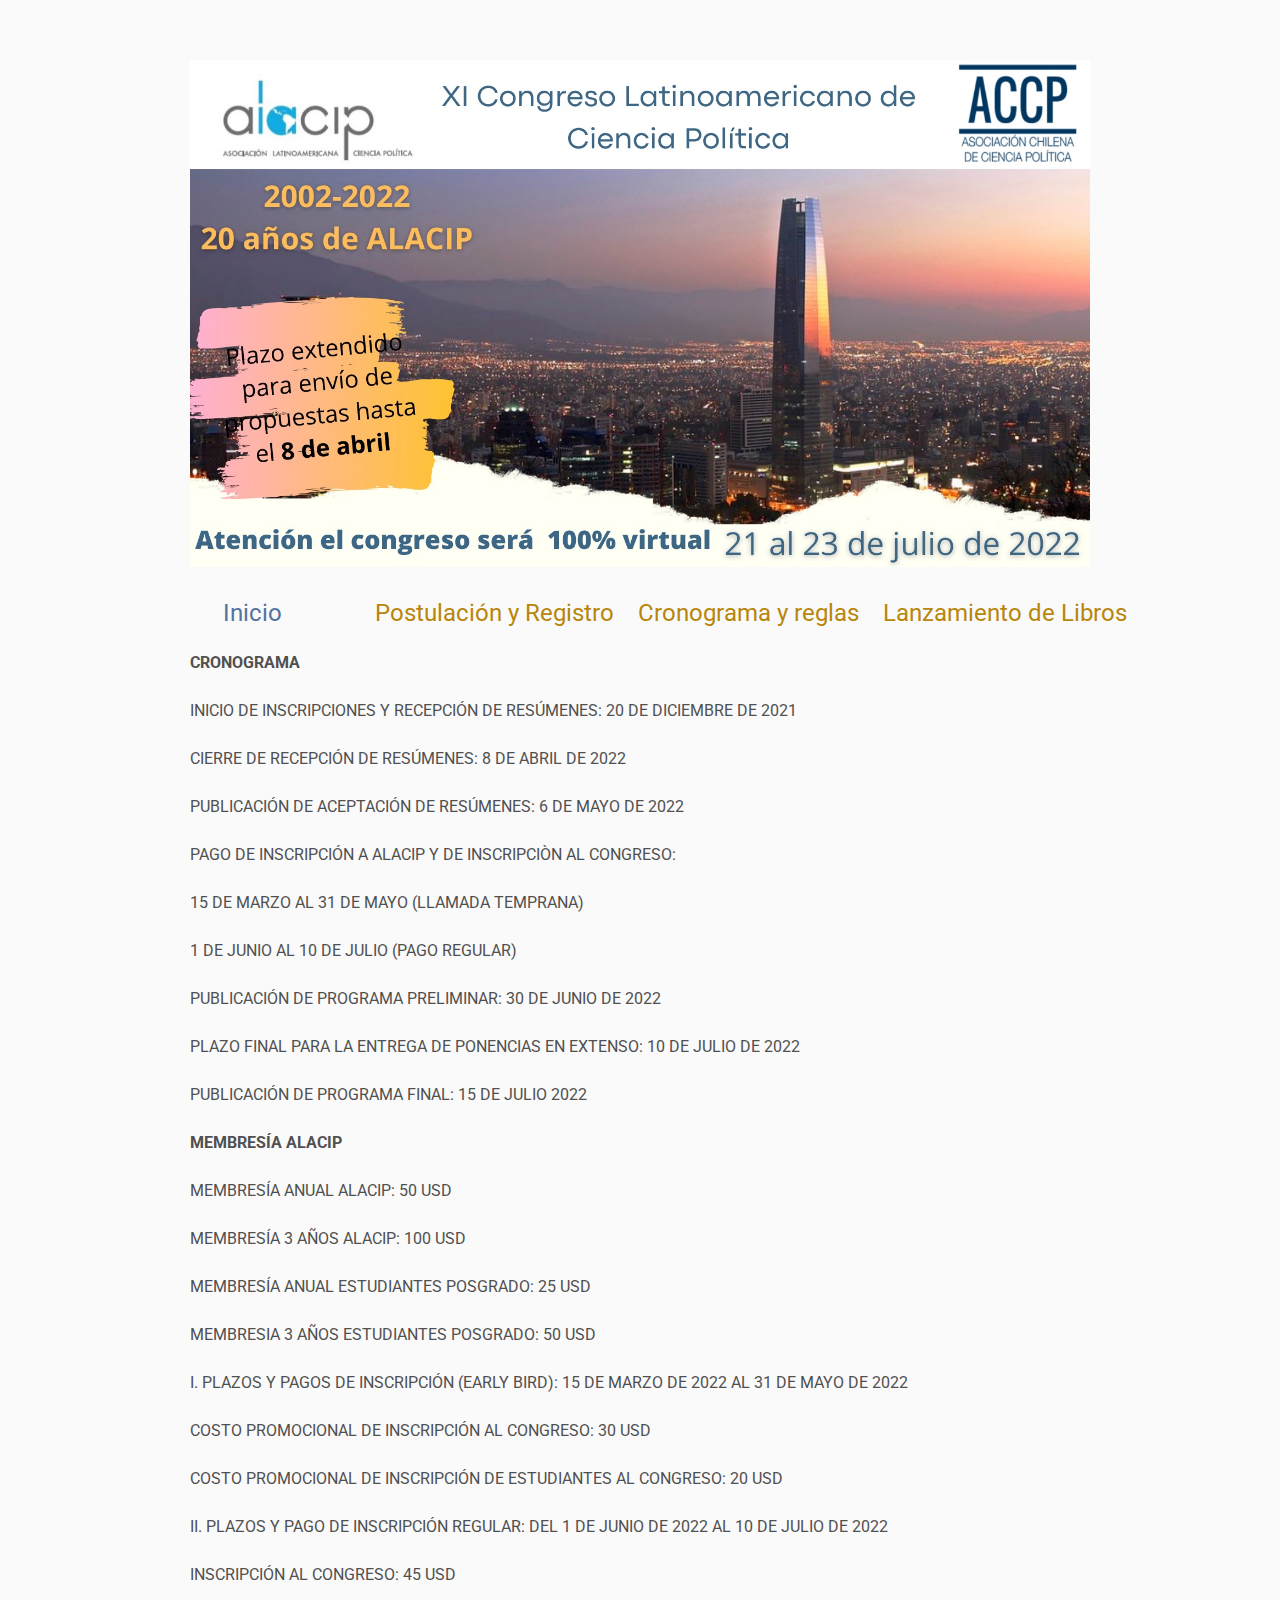
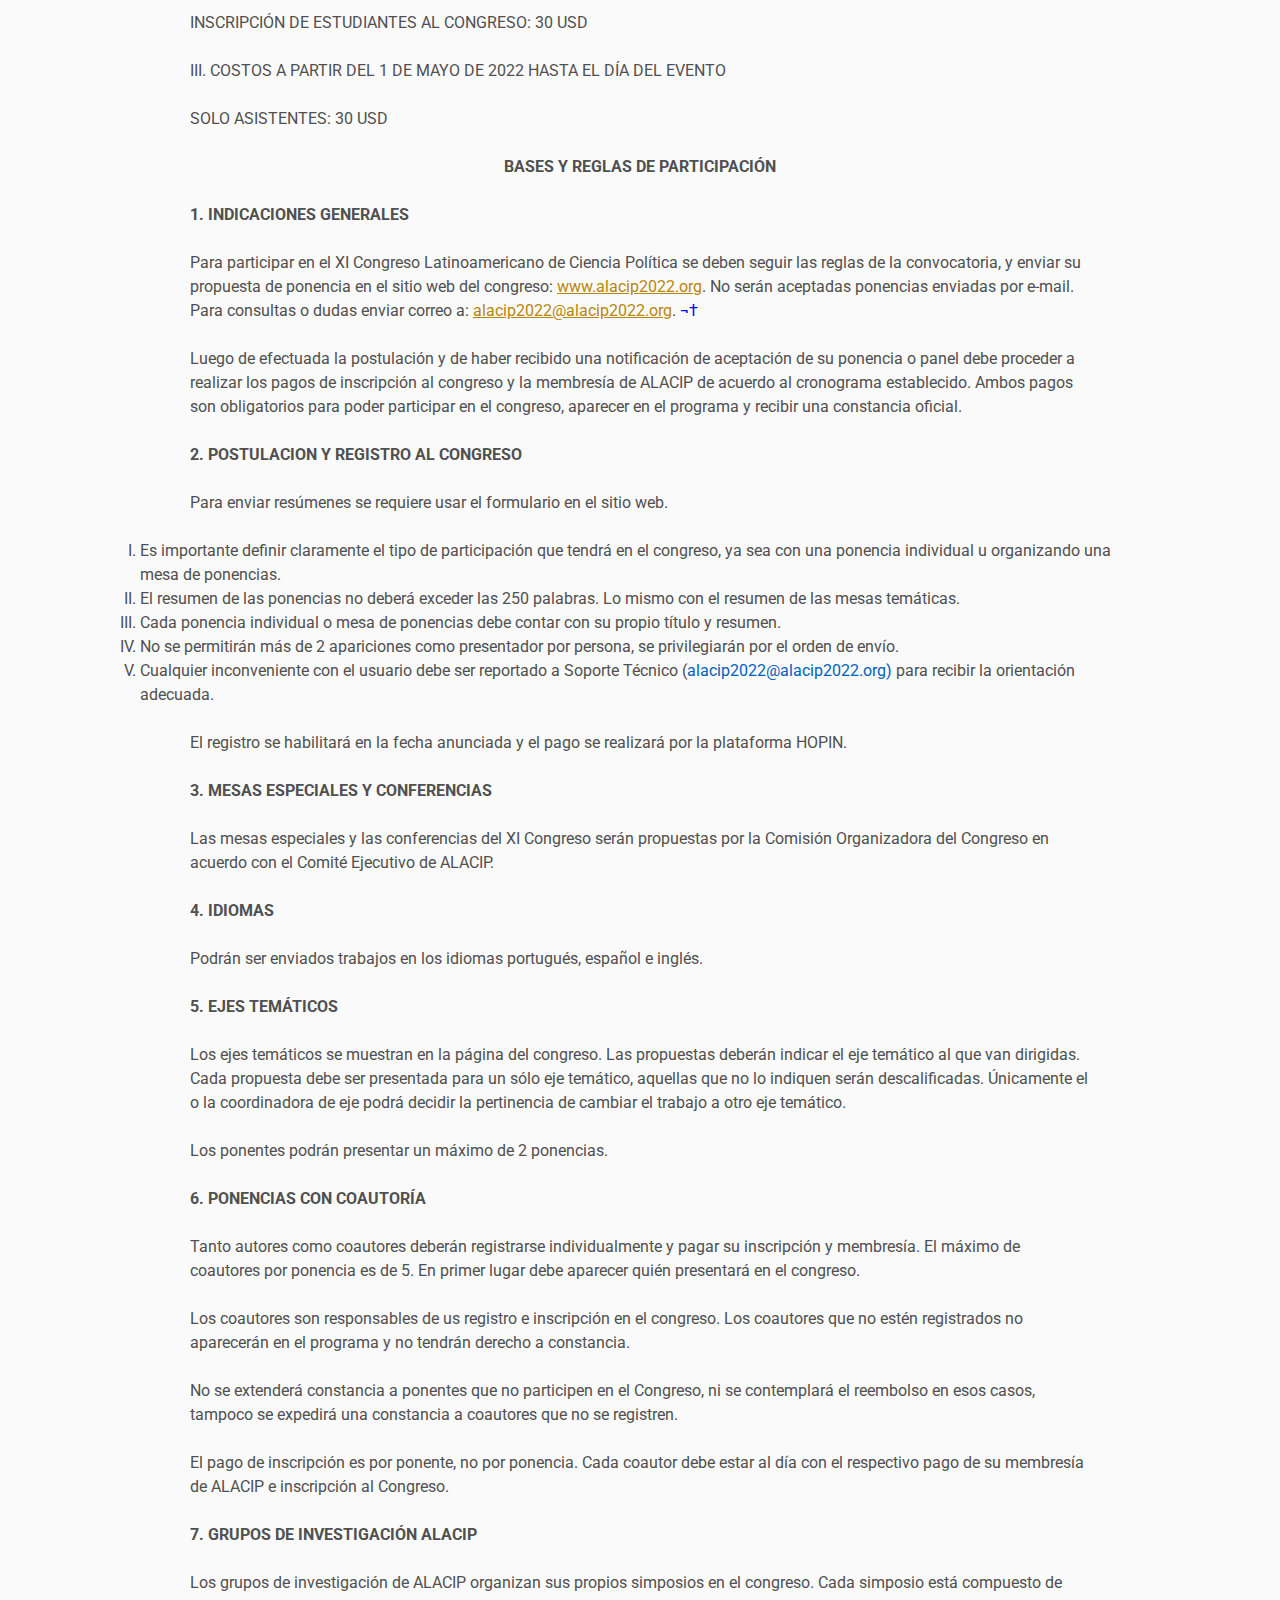
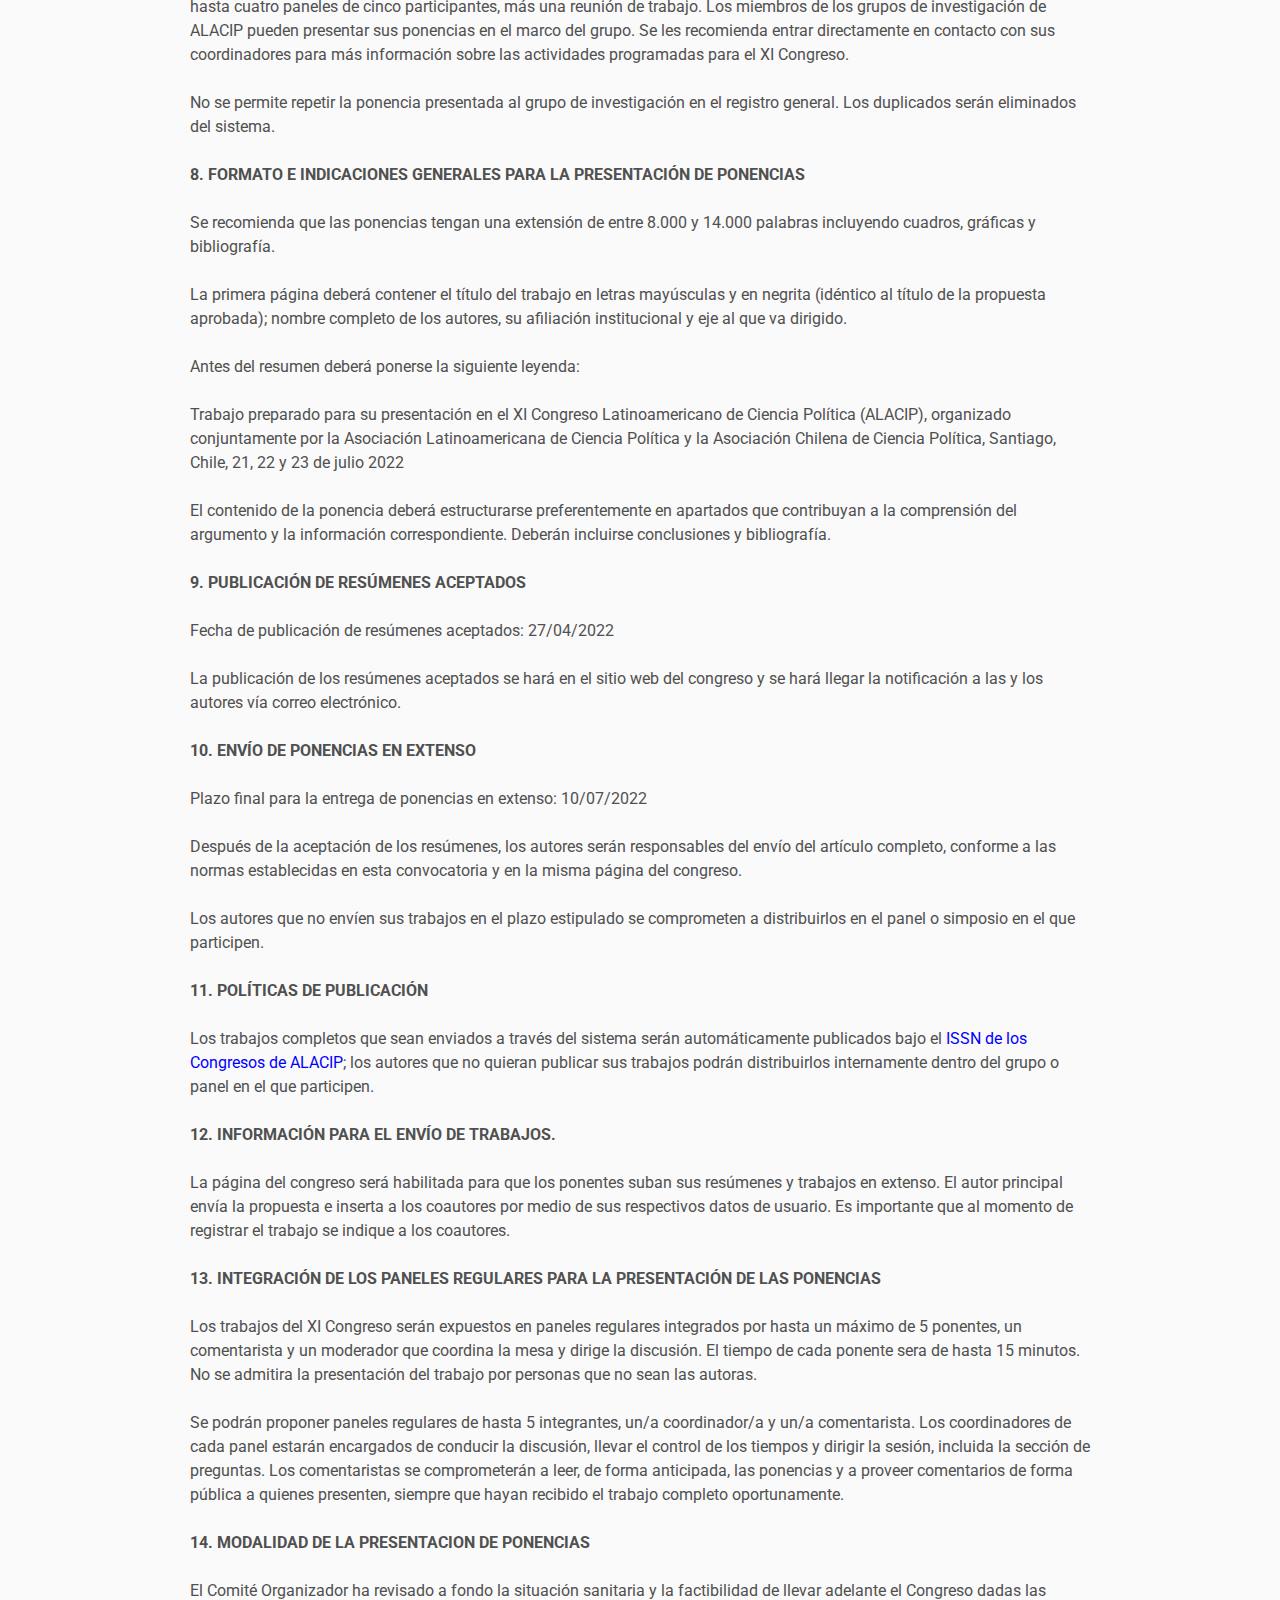
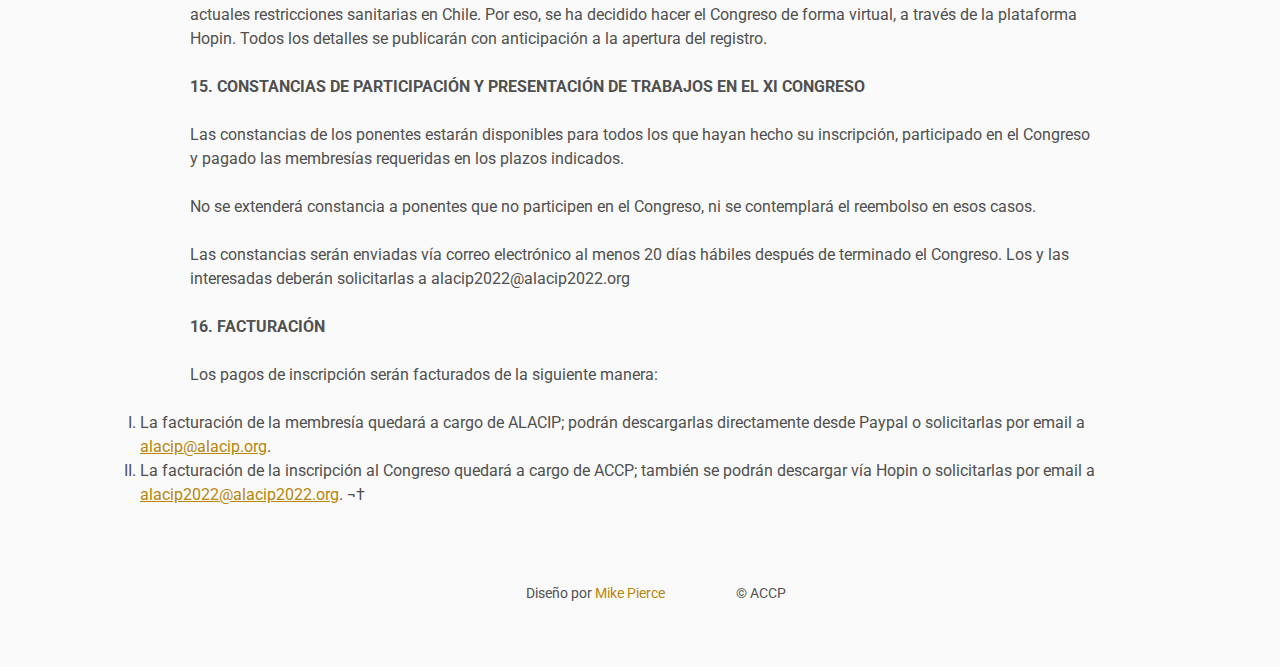
==== commit b609bf80: "second try" ====
--- a/cronograma/index.html
+++ b/cronograma/index.html
@@ -24,7 +24,7 @@
         </div>-->
     </div>
 
-    <table class="navigation">
+    <table class="navigation" style="width:100%">
         <tr>
             <td class="navigation">
                 <a class="current" title="Alacip 2022" href=".">Inicio</a>
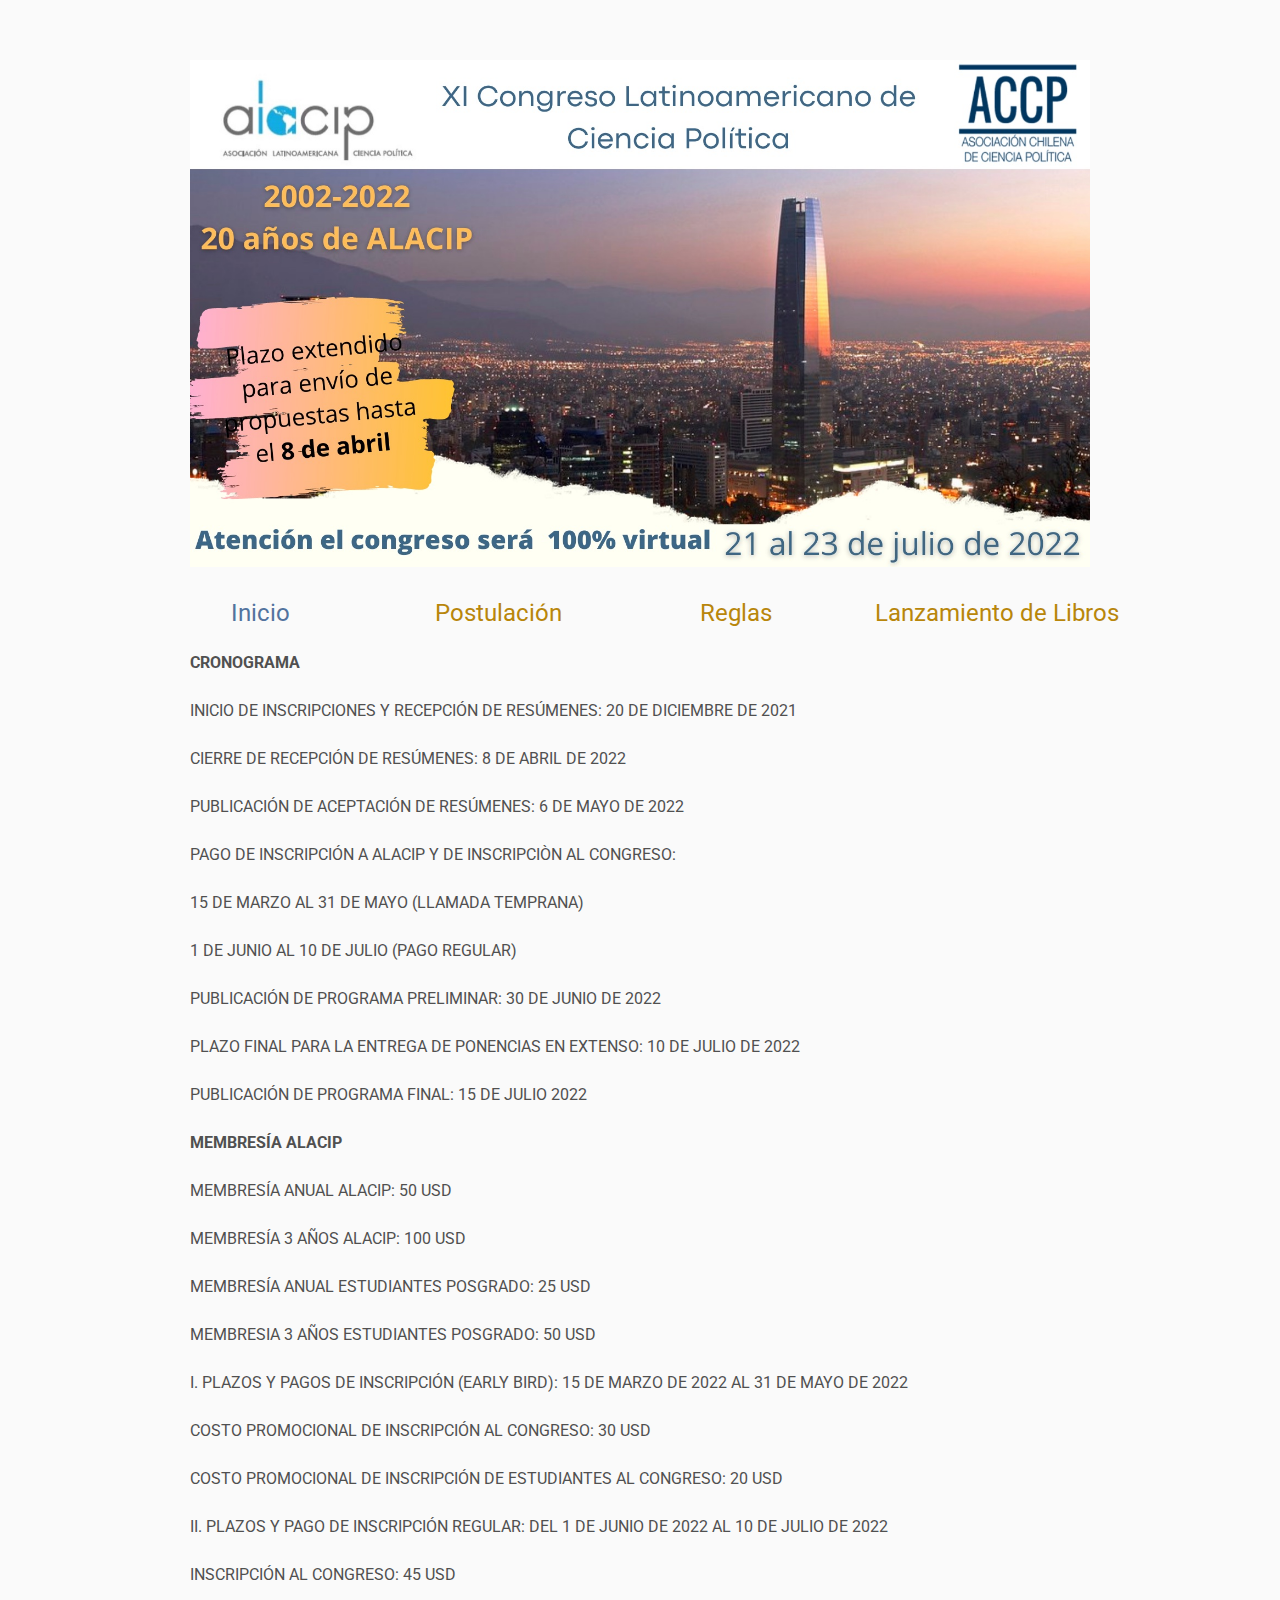
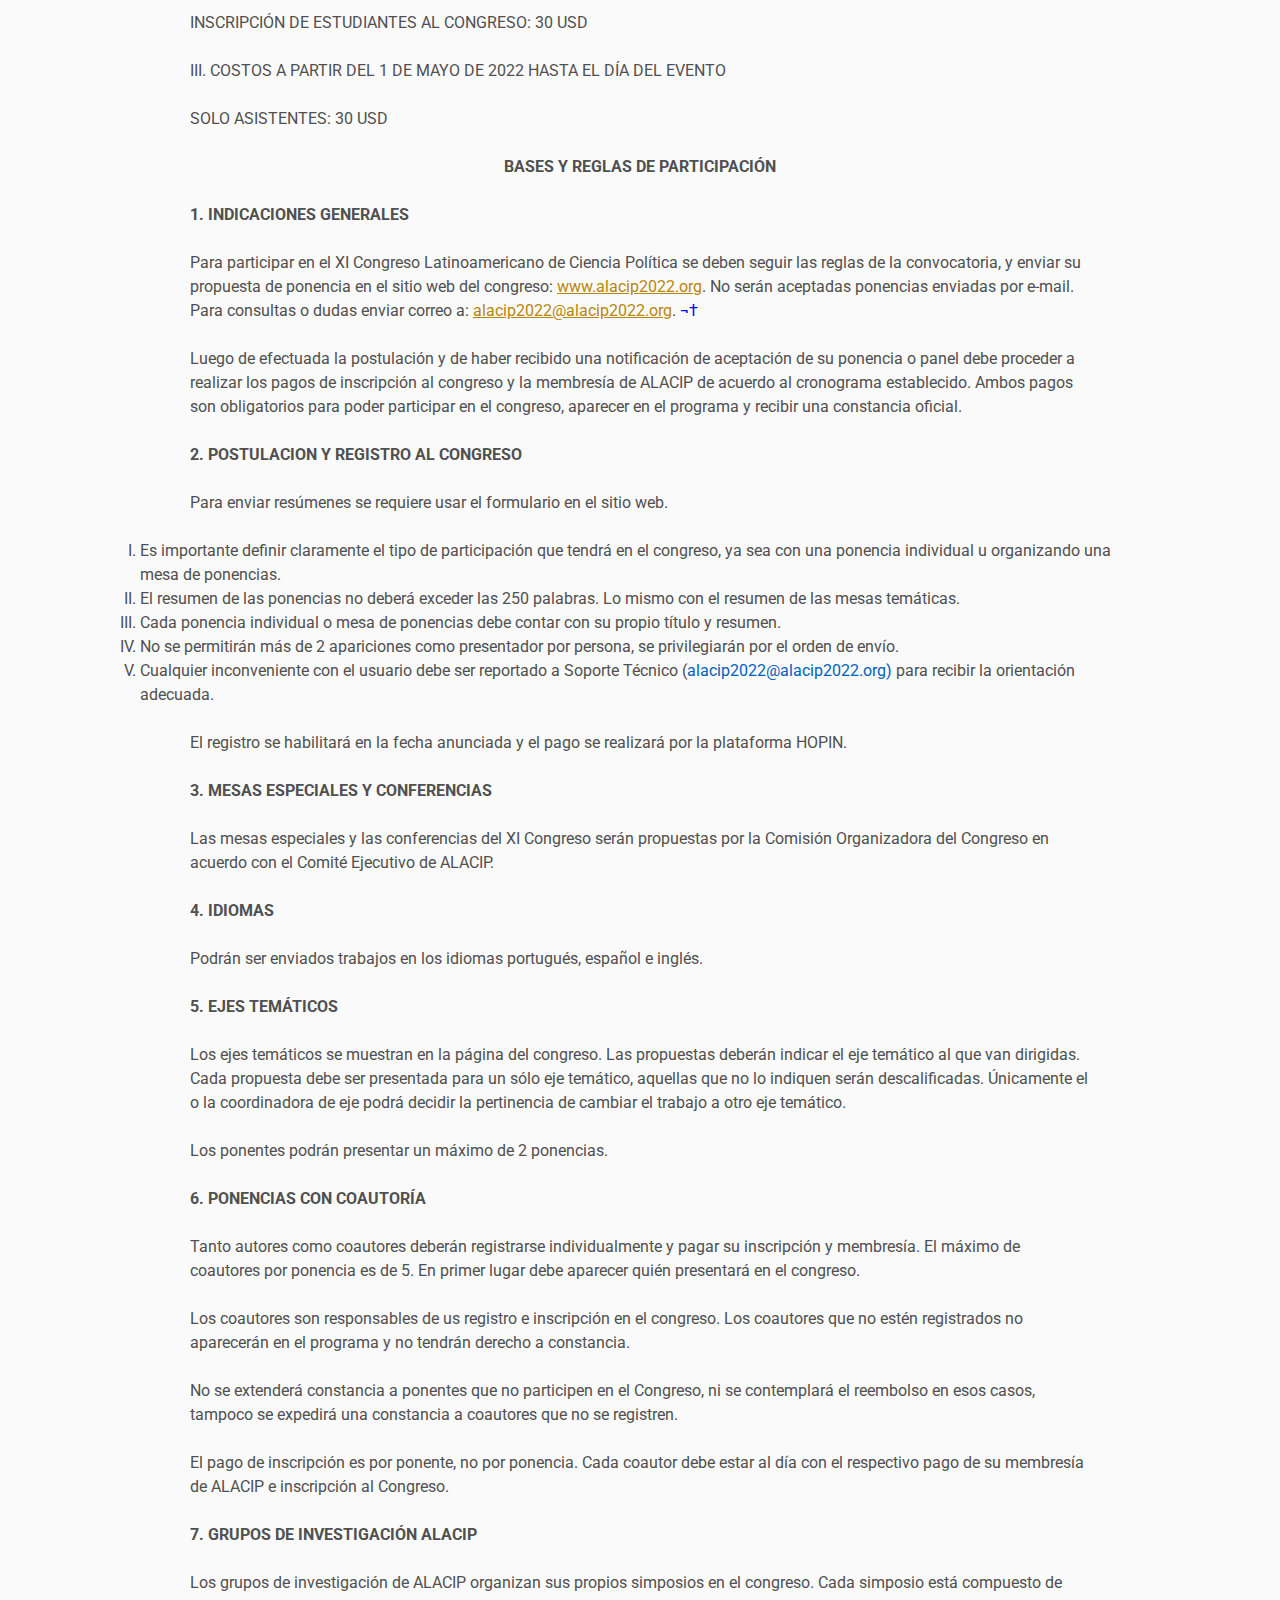
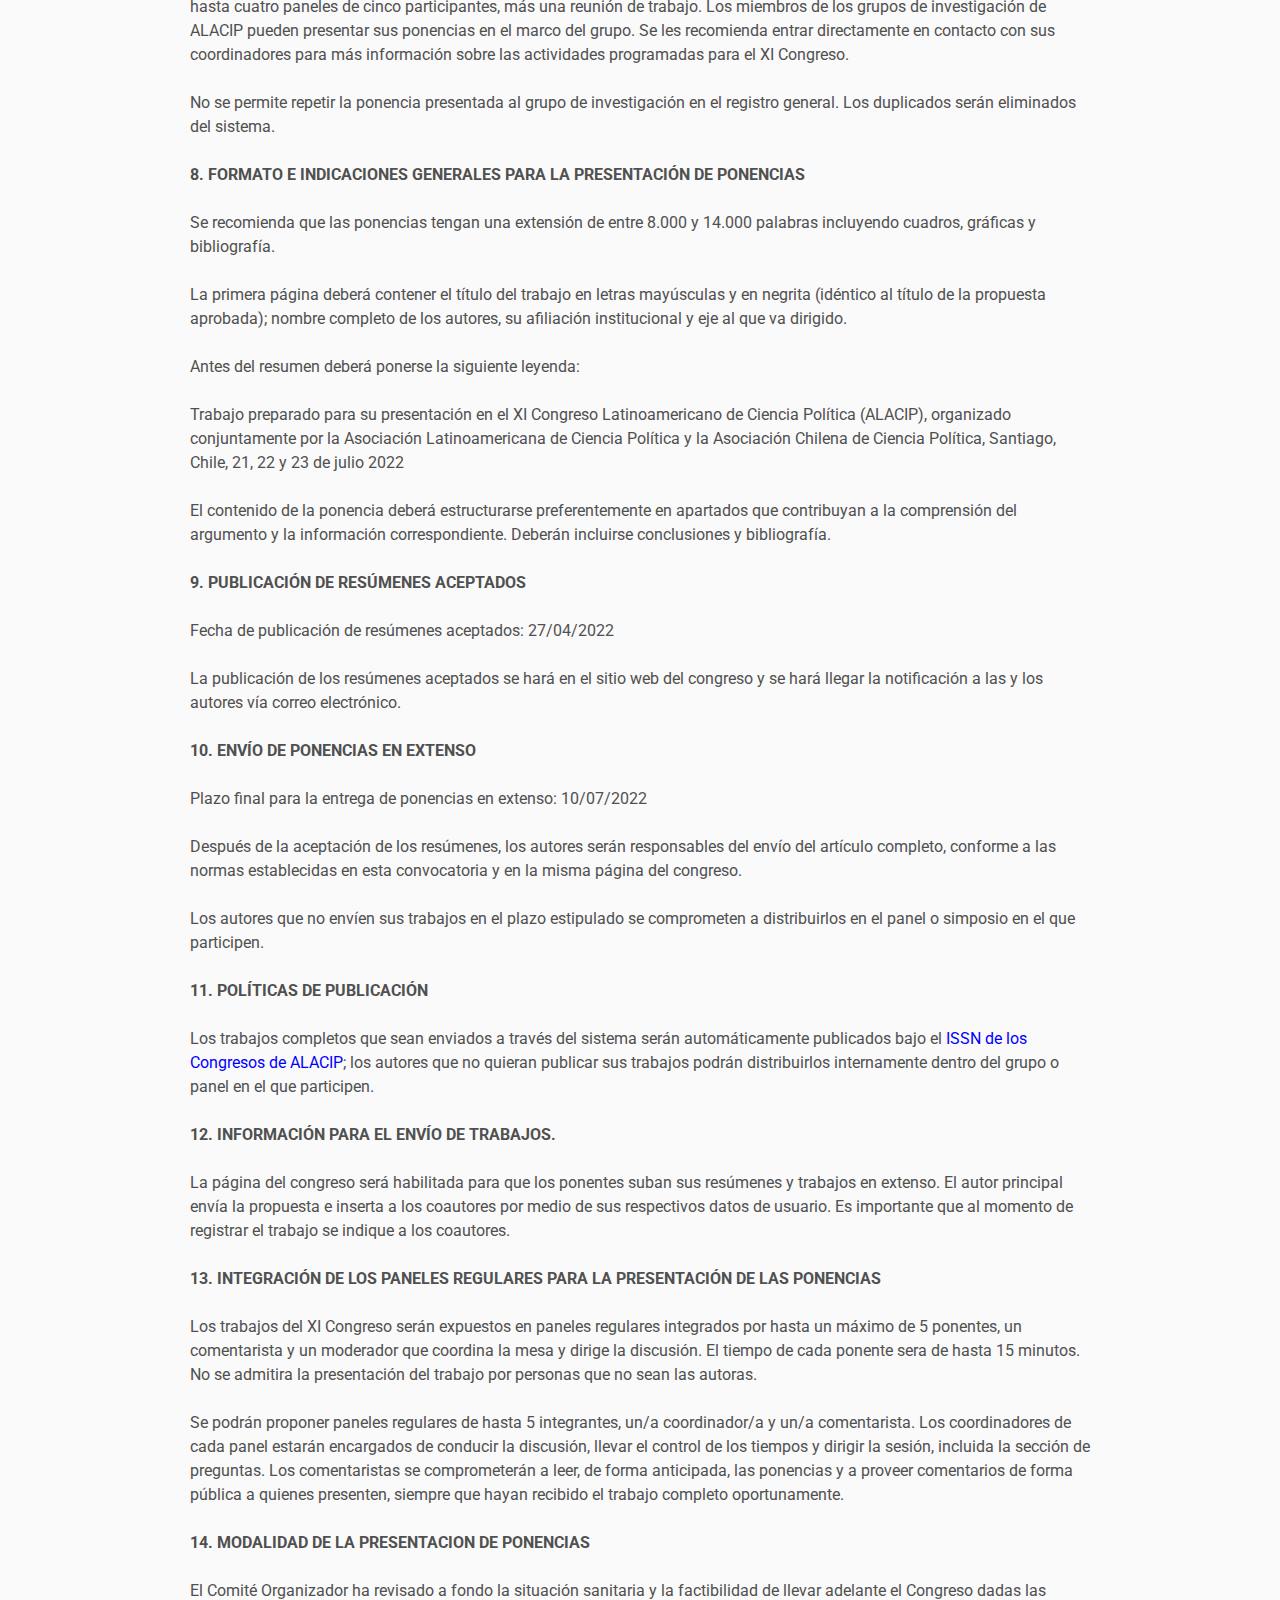
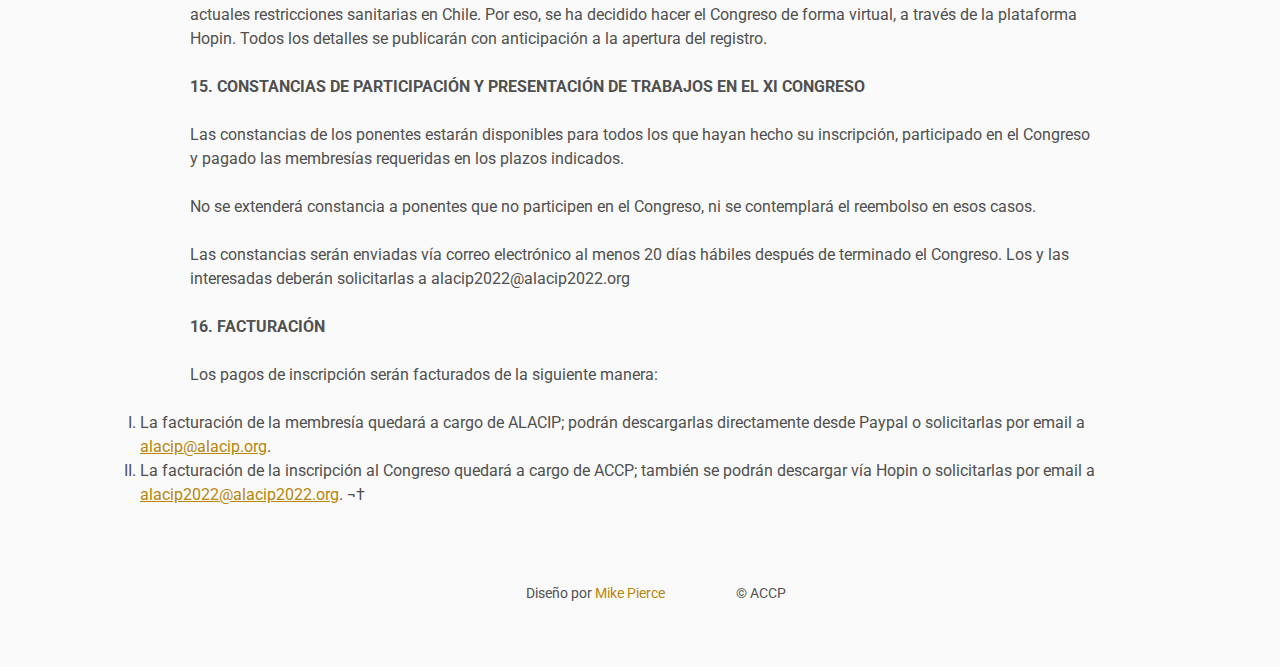
==== commit e2f24513: "cmabio nombres" ====
--- a/cronograma/index.html
+++ b/cronograma/index.html
@@ -30,13 +30,13 @@
                 <a class="current" title="Alacip 2022" href=".">Inicio</a>
             </td>
             <td class="navigation">
-                <a title="Postulación y Registro" href="registration">Postulación y Registro</a>
+                <a title="Postulación y Registro" href="registration">Postulación</a>
             </td>
            <!-- <td class="navigation">
                 <a title="Conference Program" href="program">Programa</a> 
             </td>-->
             <td class="navigation">
-                <a title="Cronograma y reglas" href="cronograma">Cronograma y reglas</a>
+                <a title="Cronograma y reglas" href="cronograma">Reglas</a>
             </td>
             <td class="navigation">
                 <a title="Lanzamiento de Libros" href="libros">Lanzamiento de Libros</a>
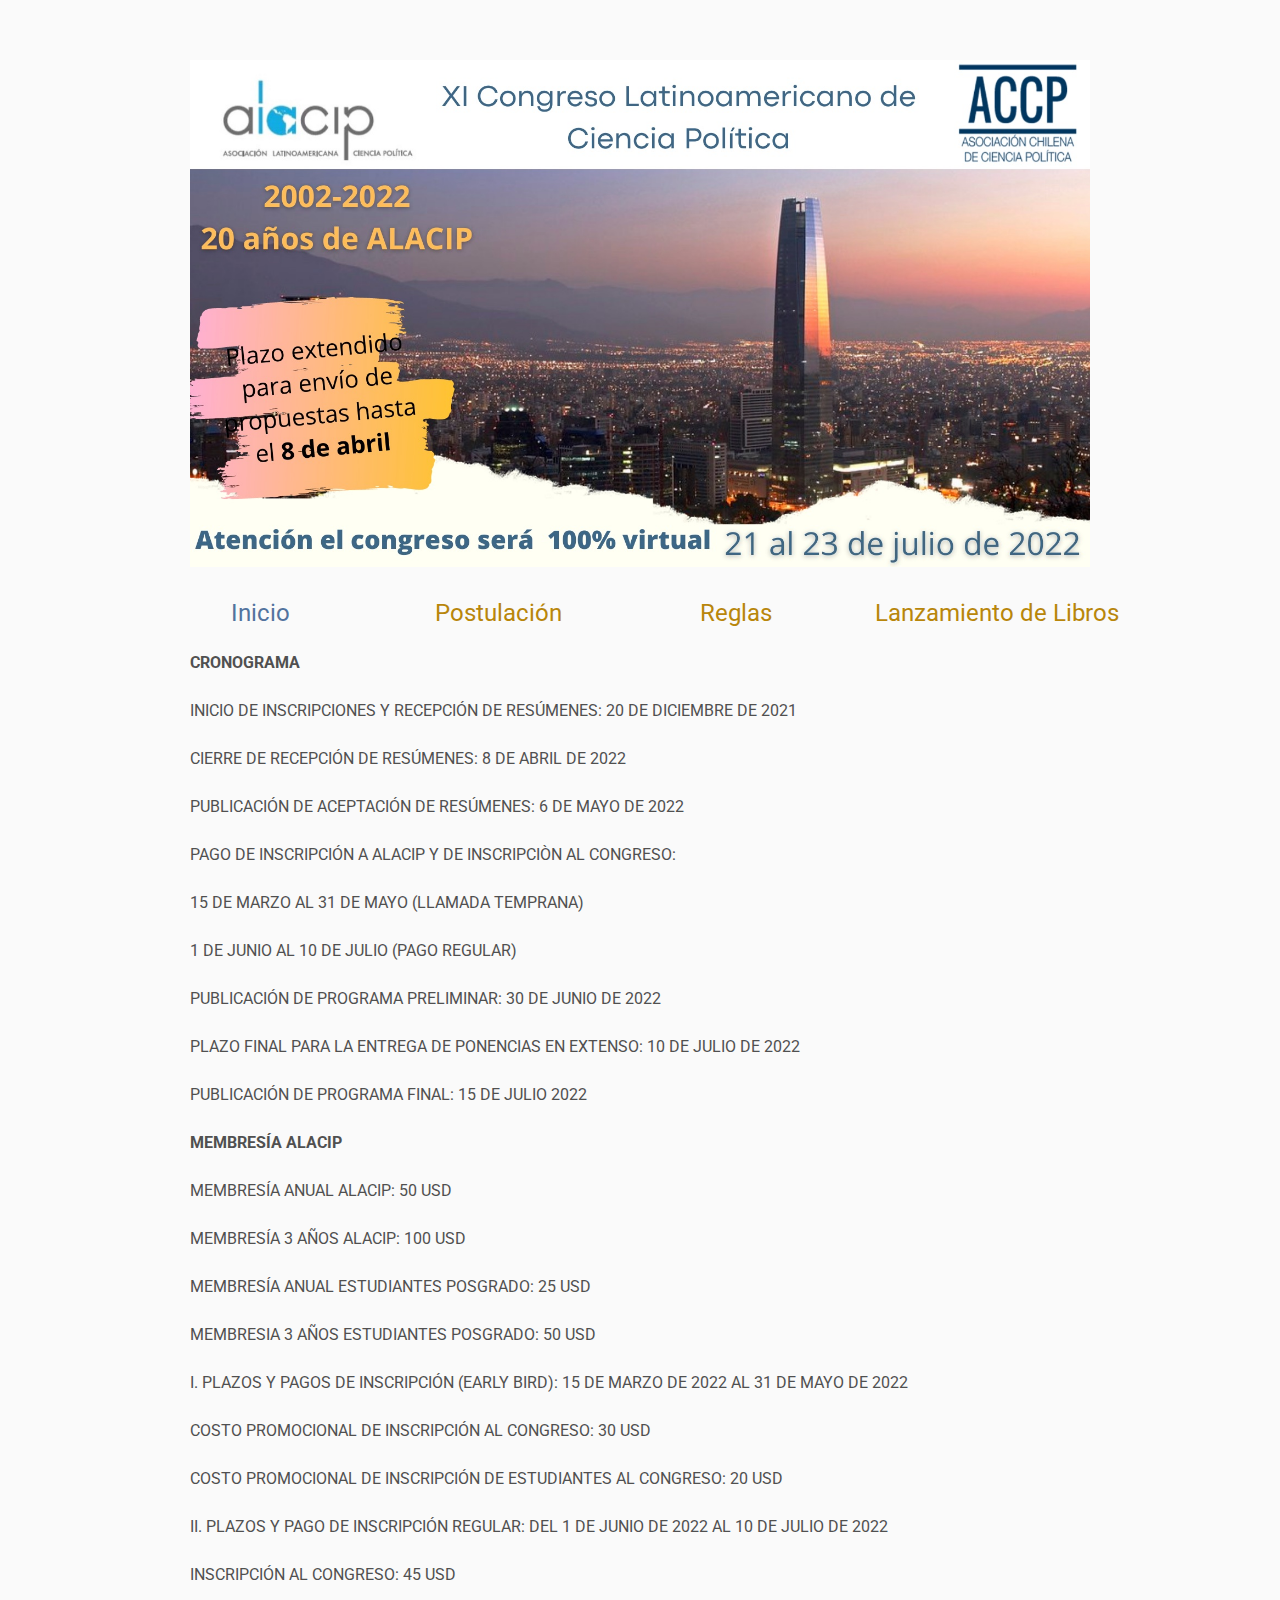
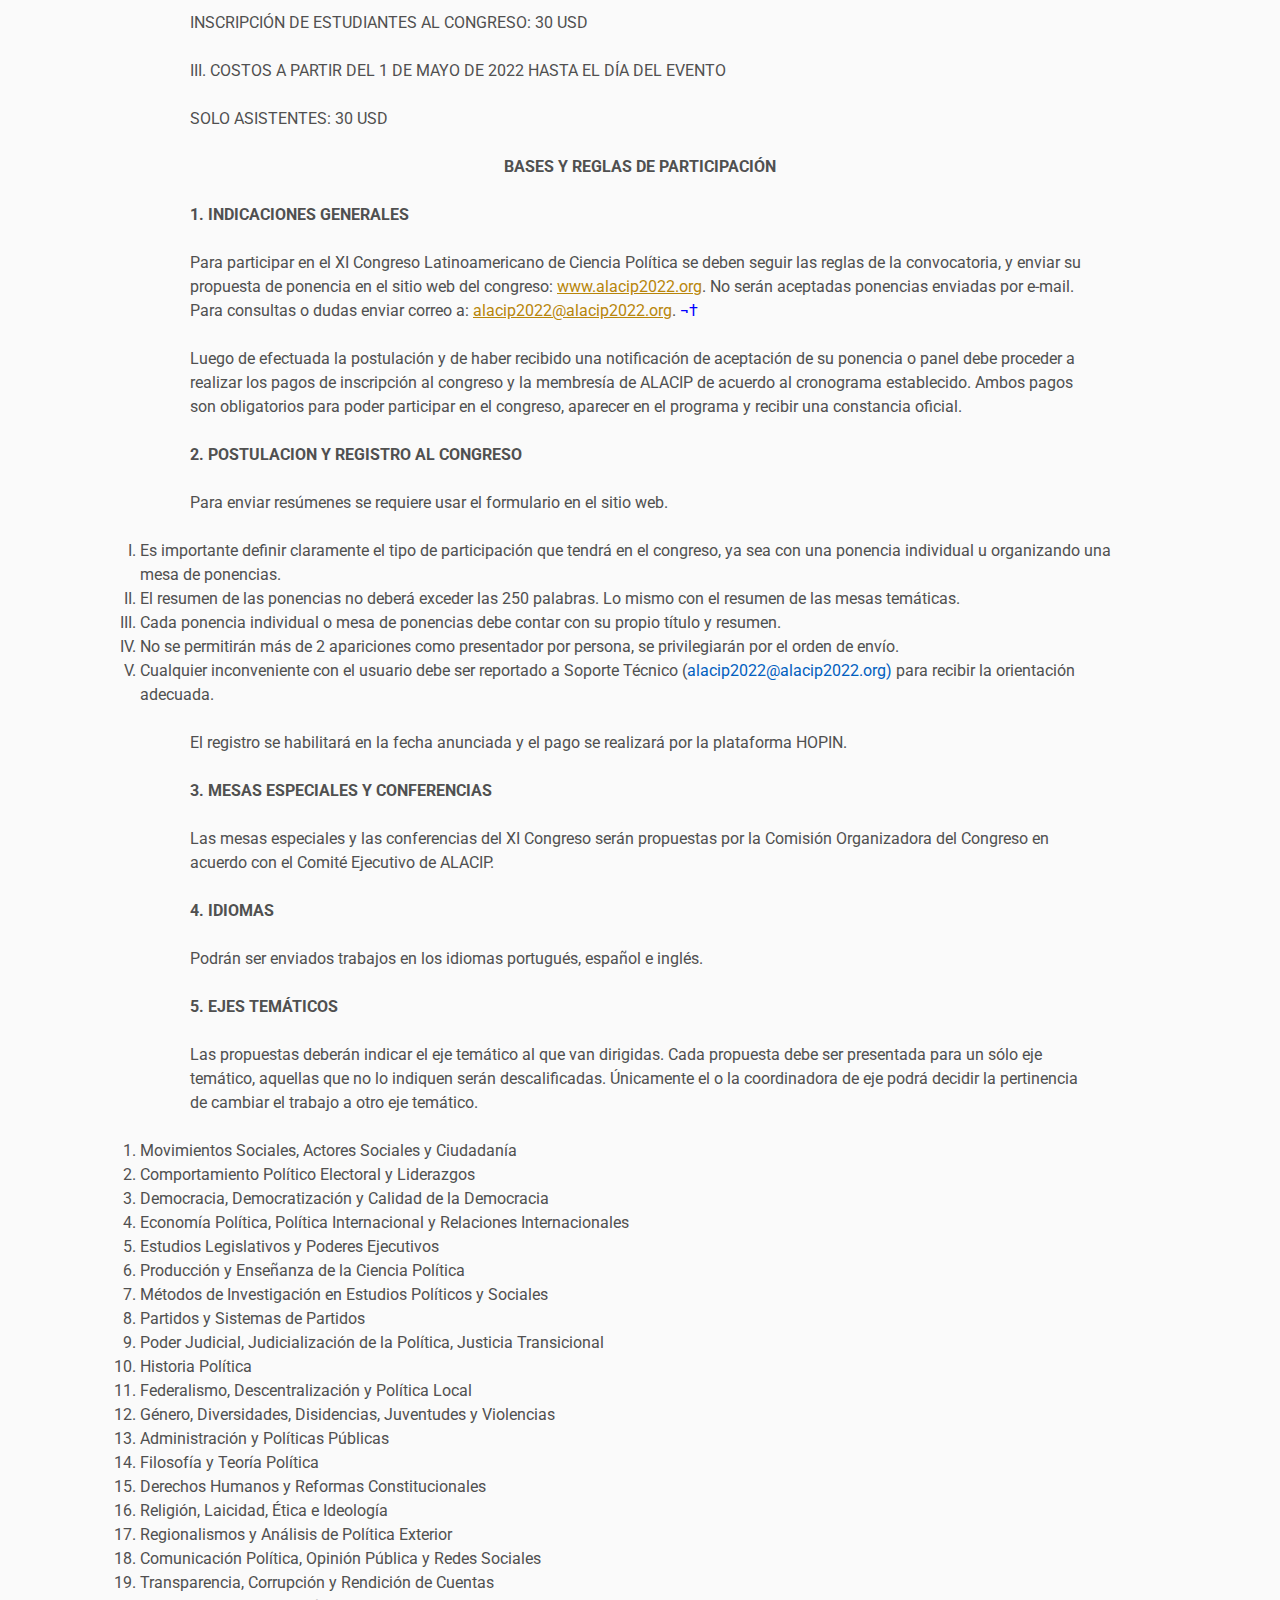
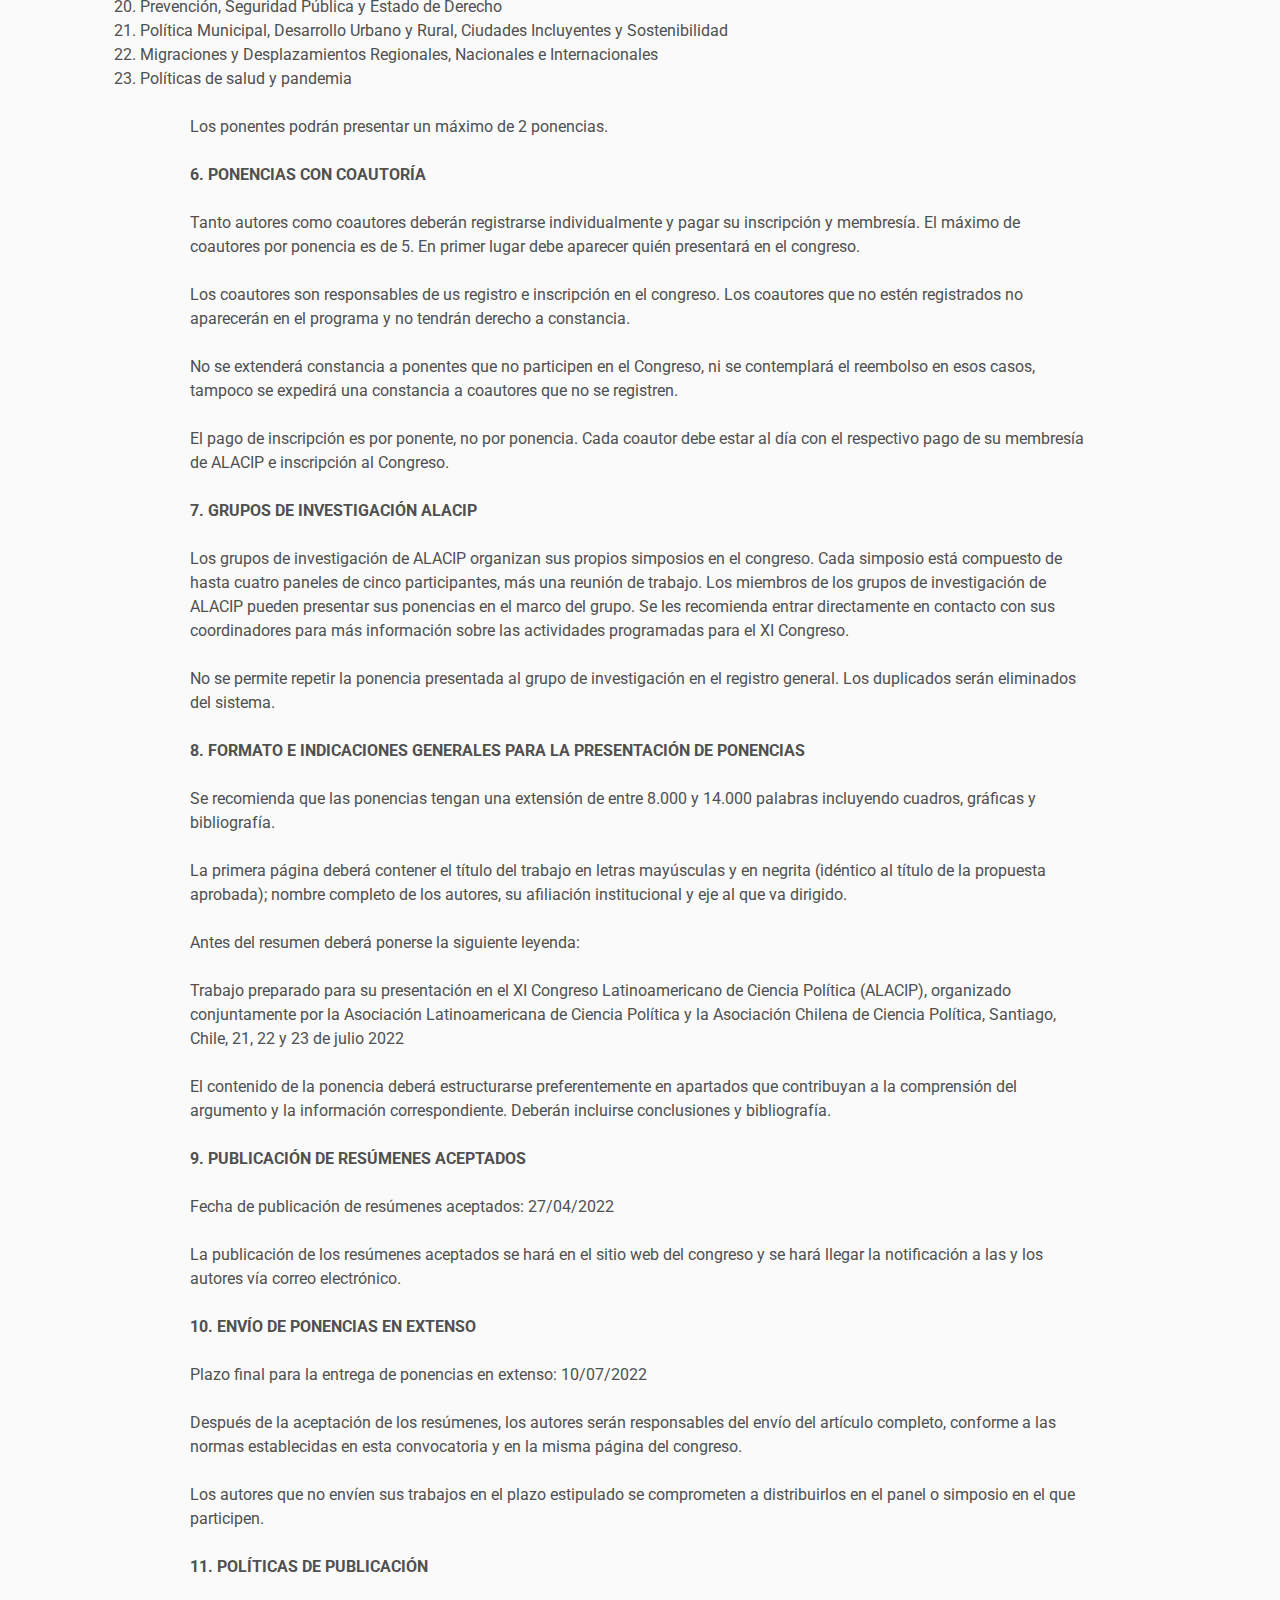
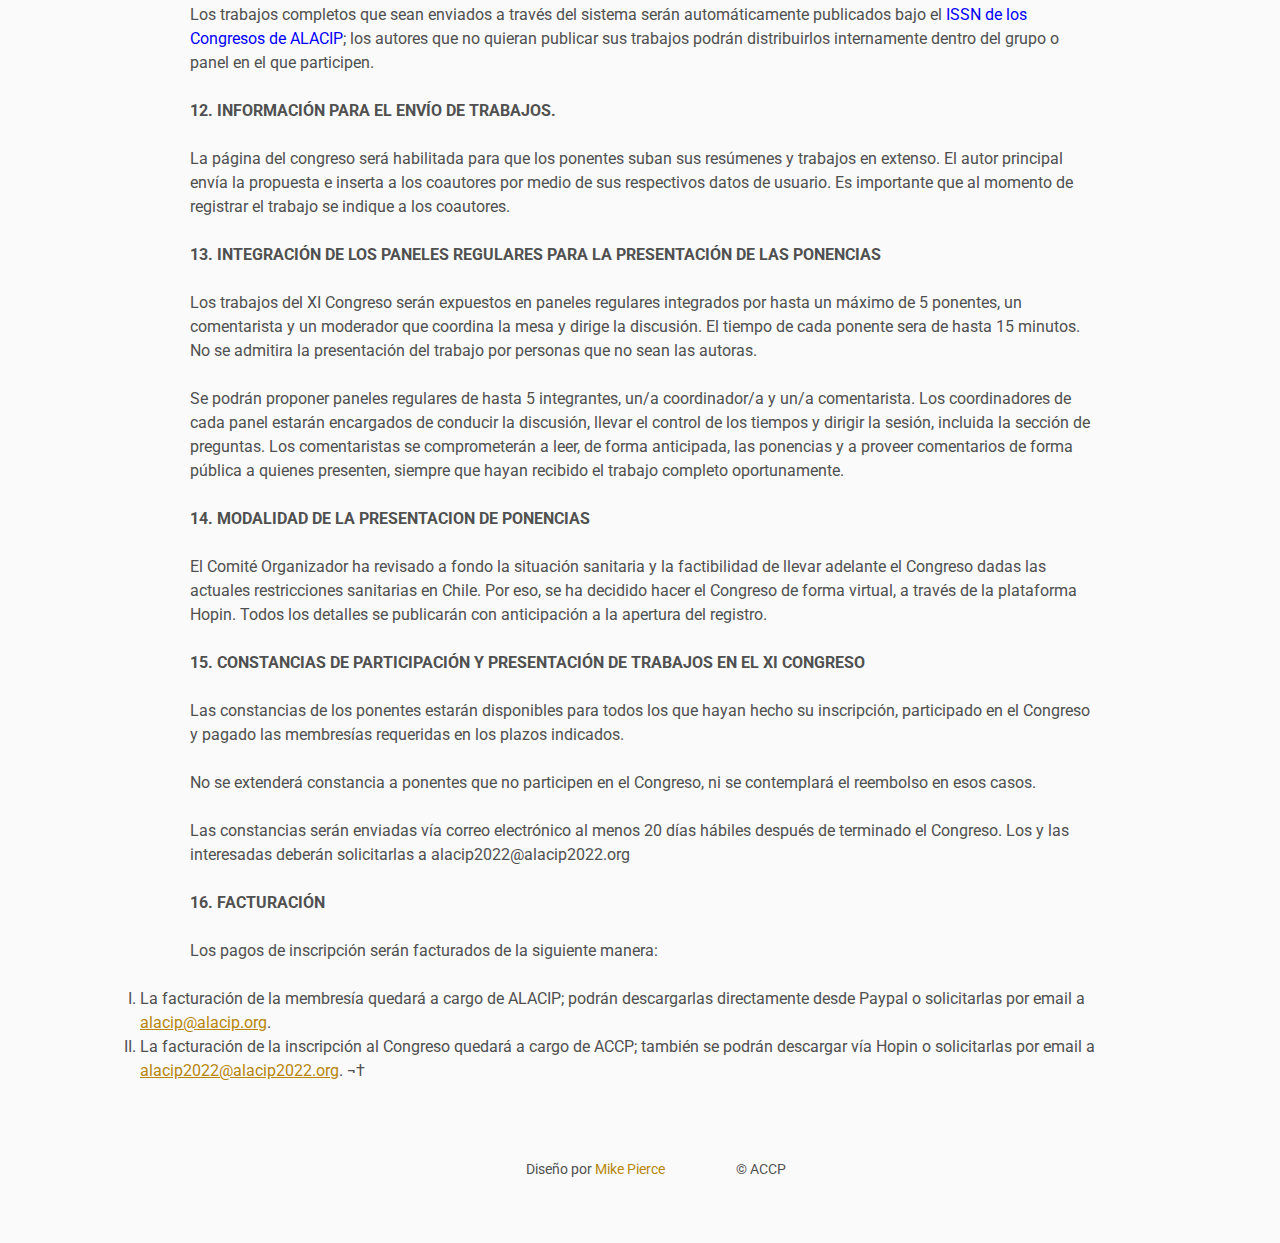
==== commit 038d0958: "Update index.html" ====
--- a/cronograma/index.html
+++ b/cronograma/index.html
@@ -308,11 +308,36 @@
 <p class=MsoNormal style='mso-margin-top-alt:auto;mso-margin-bottom-alt:auto'><span
 lang=ES style='mso-ascii-font-family:Calibri;mso-fareast-font-family:"Times New Roman";
 mso-hansi-font-family:Calibri;mso-bidi-font-family:Calibri;mso-ansi-language:
-ES;mso-fareast-language:EN-GB'>Los ejes temáticos se
-muestran en la página del congreso. Las propuestas deberán indicar el eje temático
+ES;mso-fareast-language:EN-GB'> Las propuestas deberán indicar el eje temático
 al que van dirigidas. Cada propuesta debe ser presentada para un sólo eje temático, aquellas que
 no lo indiquen serán descalificadas. Únicamente el o la coordinadora de eje podrá decidir la pertinencia
 de cambiar el trabajo a otro eje temático. </span></p>
+
+	<ol>
+		<li> Movimientos Sociales, Actores Sociales y Ciudadanía</li>
+		<li> Comportamiento Político Electoral y Liderazgos</li>
+		<li> Democracia, Democratización y Calidad de la Democracia </li>
+		<li> Economía Política, Política Internacional y Relaciones Internacionales</li>
+		<li> Estudios Legislativos y Poderes Ejecutivos</li>
+		<li> Producción y Enseñanza de la Ciencia Política </li>
+		<li> Métodos de Investigación en Estudios Políticos y Sociales  </li>
+		<li> Partidos y Sistemas de Partidos  </li>
+		<li> Poder Judicial, Judicialización de la Política, Justicia Transicional  </li>	
+		<li> Historia Política  </li>
+		<li> Federalismo, Descentralización y Política Local  </li>
+		<li> Género, Diversidades, Disidencias, Juventudes y Violencias  </li>
+		<li> Administración y Políticas Públicas </li>
+		<li> Filosofía y Teoría Política  </li>
+		<li> Derechos Humanos y Reformas Constitucionales </li>
+		<li> Religión, Laicidad, Ética e Ideología  </li>
+		<li> Regionalismos y Análisis de Política Exterior  </li>
+		<li> Comunicación Política, Opinión Pública y Redes Sociales  </li>
+		<li> Transparencia, Corrupción y Rendición de Cuentas </li> 
+		<li> Prevención, Seguridad Pública y Estado de Derecho  </li>
+		<li> Política Municipal, Desarrollo Urbano y Rural, Ciudades Incluyentes y Sostenibilidad </li> 
+		<li> Migraciones y Desplazamientos Regionales, Nacionales e Internacionales </li>
+		<li> Políticas de salud y pandemia 
+	</ol>
 
 <p class=MsoNormal style='mso-margin-top-alt:auto;mso-margin-bottom-alt:auto'><span
 lang=ES style='mso-ascii-font-family:Calibri;mso-fareast-font-family:"Times New Roman";
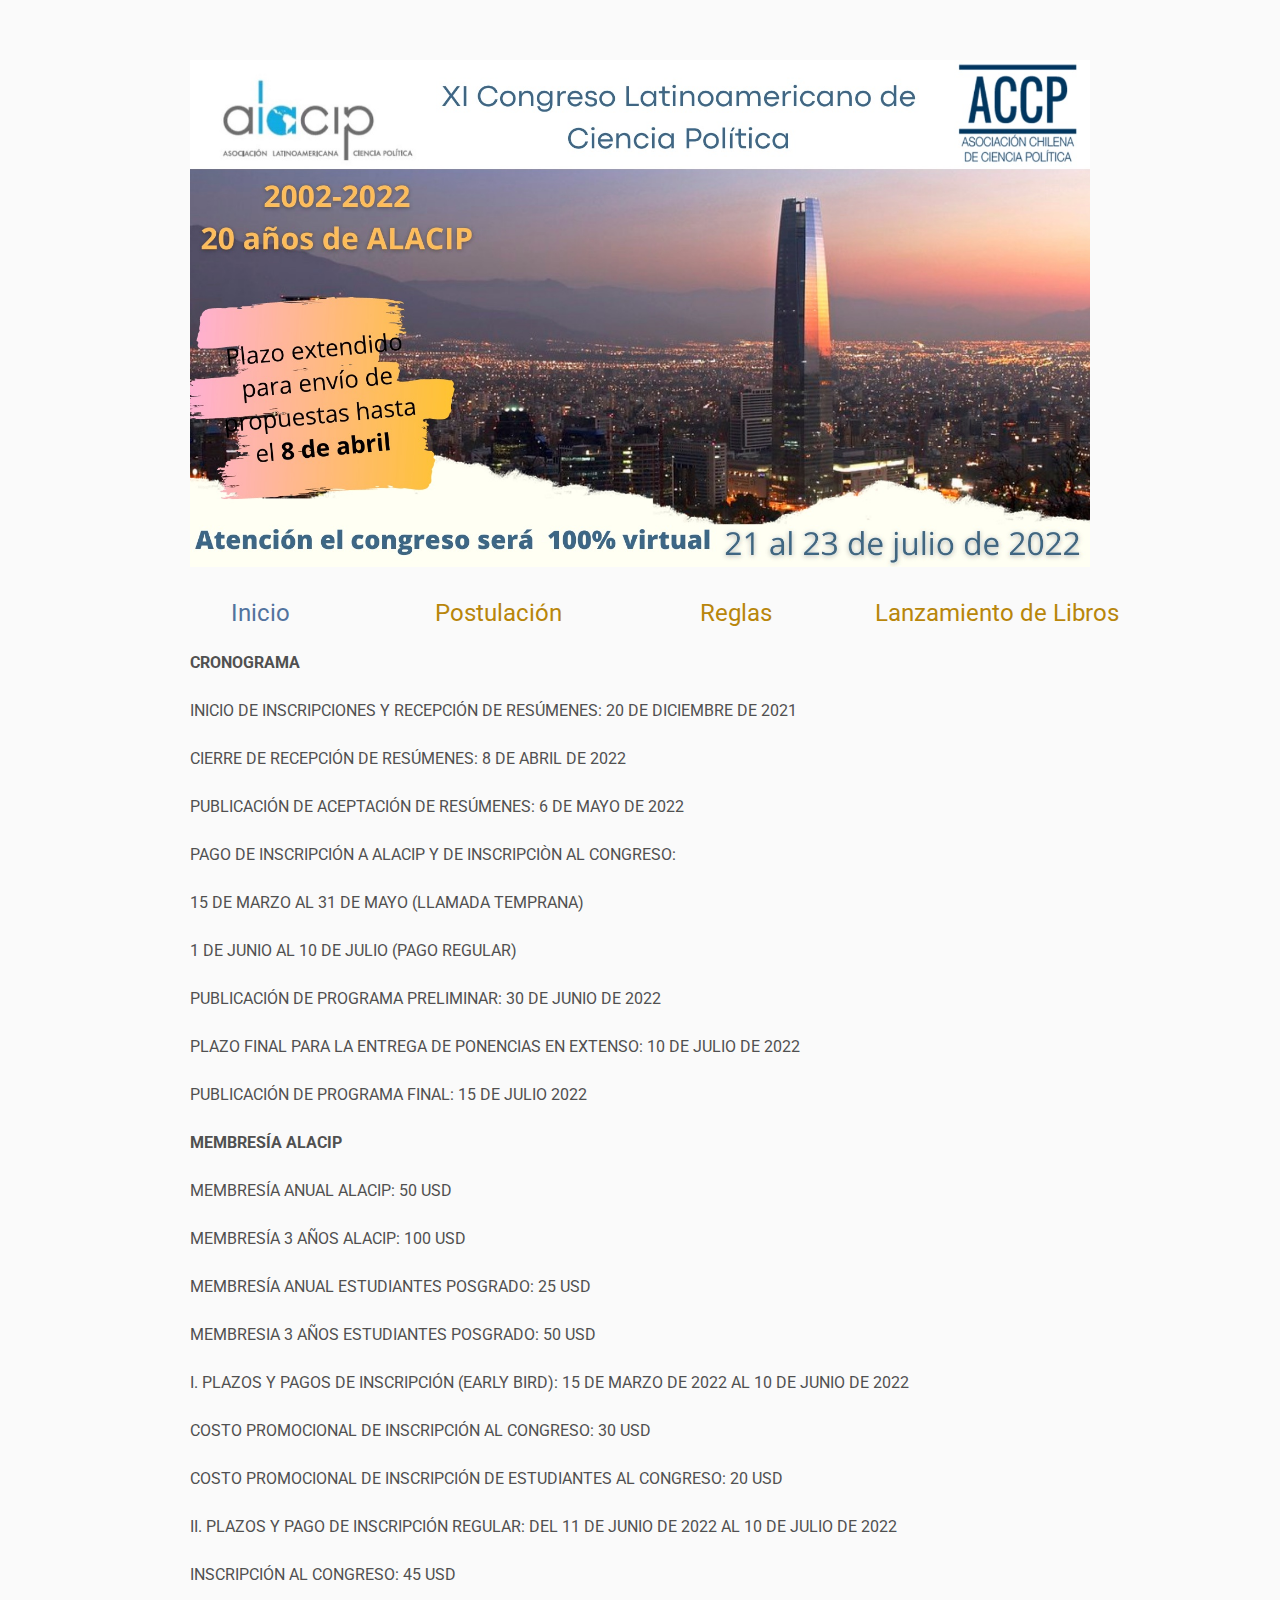
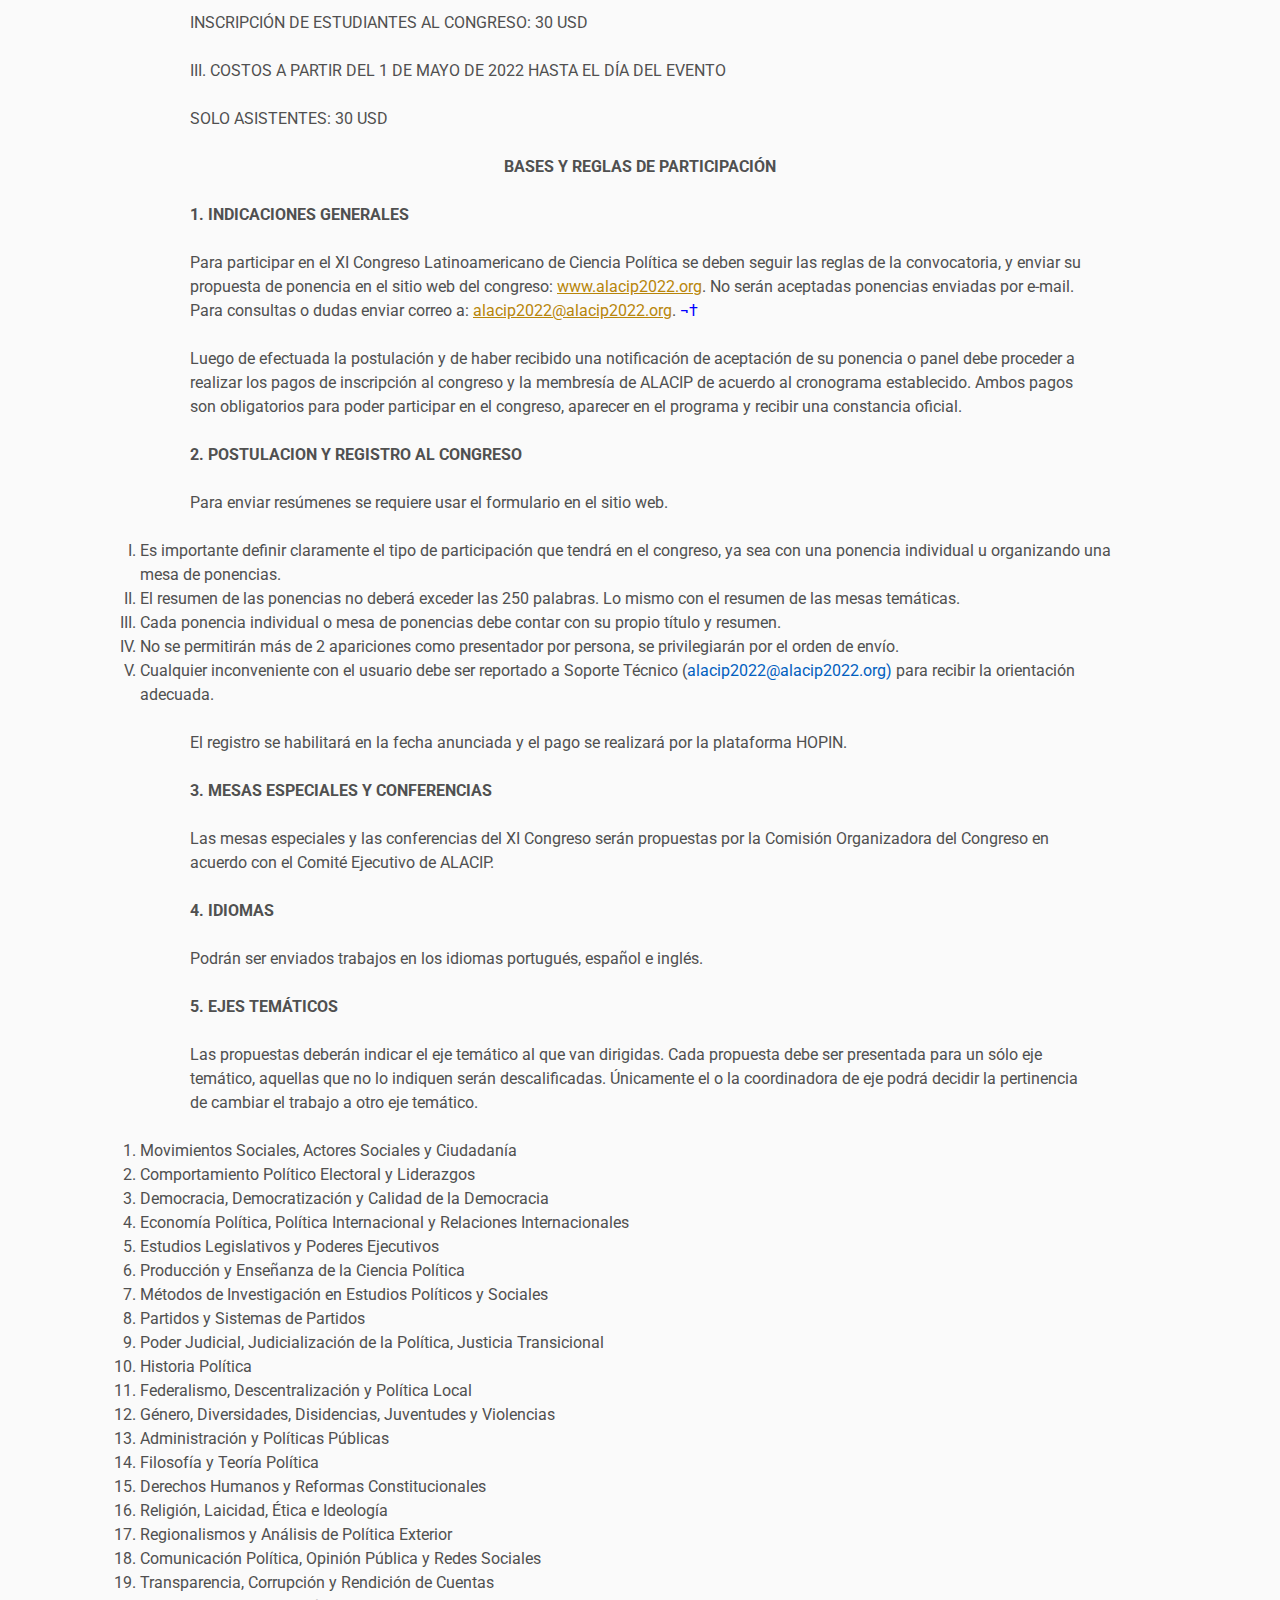
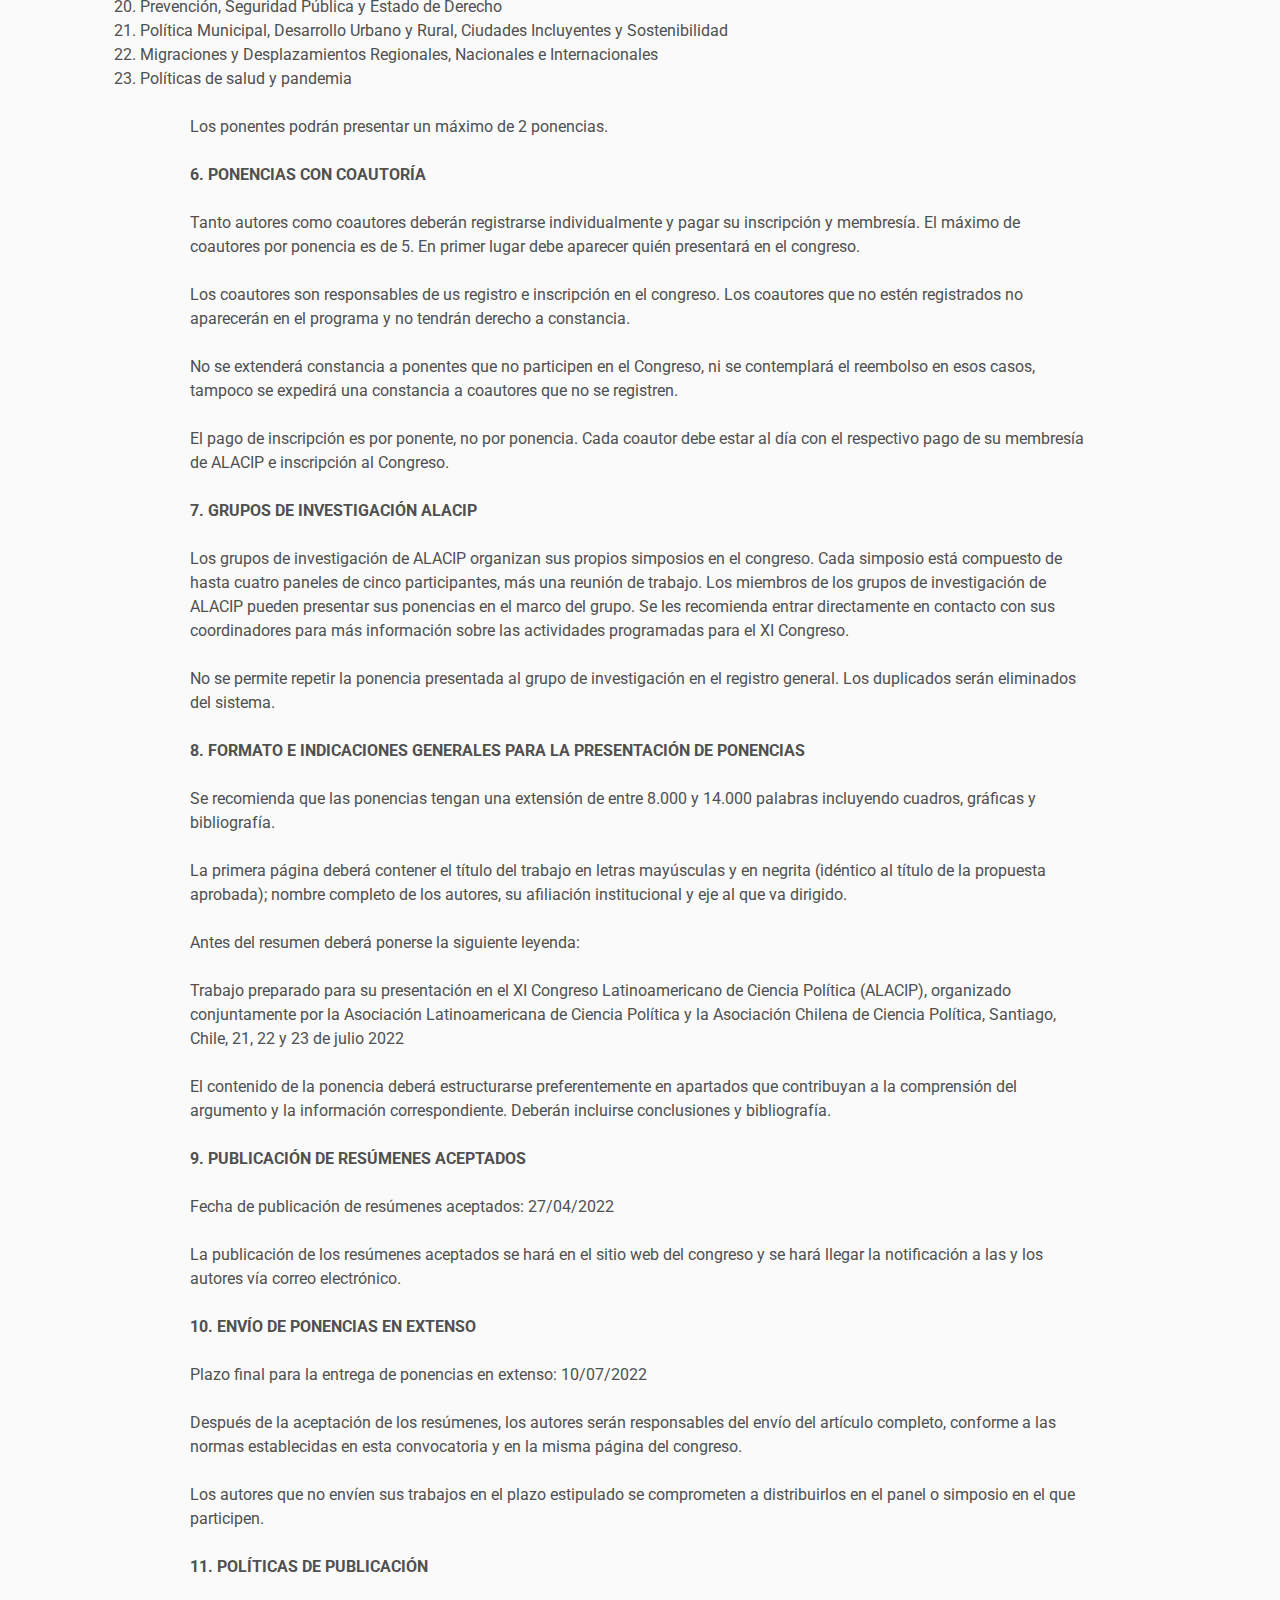
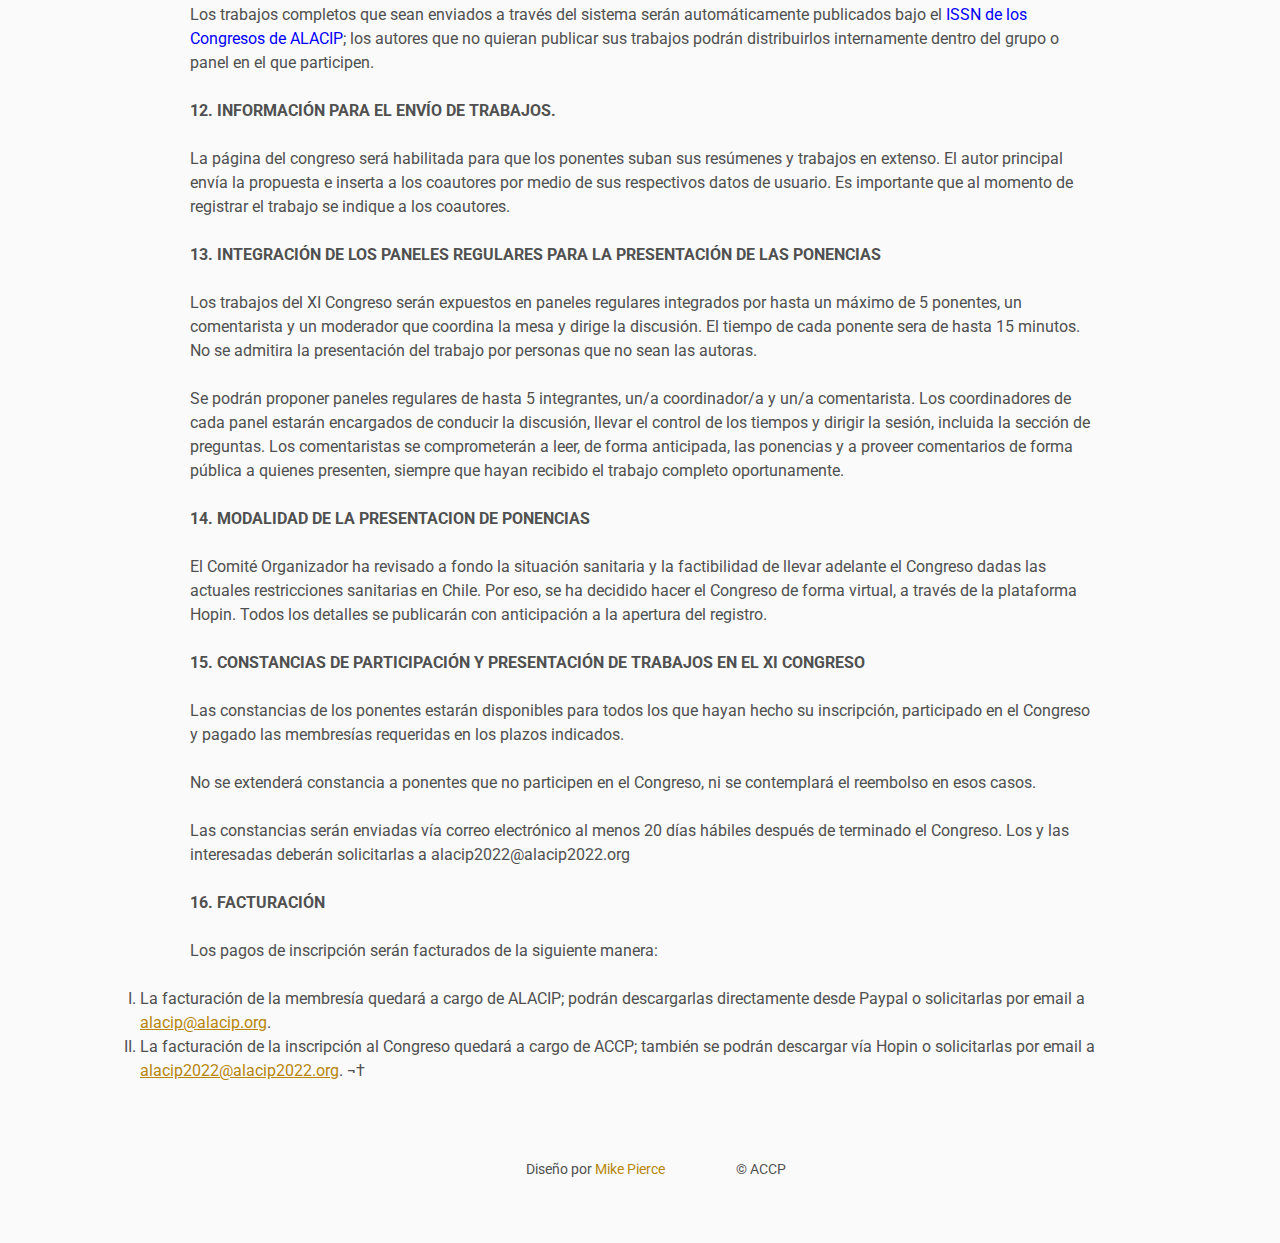
==== commit 422c2a5c: "nuevo cronograma" ====
--- a/cronograma/index.html
+++ b/cronograma/index.html
@@ -130,7 +130,7 @@
 lang=ES style='mso-ascii-font-family:Calibri;mso-fareast-font-family:"Times New Roman";
 mso-hansi-font-family:Calibri;mso-bidi-font-family:Calibri;mso-ansi-language:
 ES;mso-fareast-language:EN-GB'>I. PLAZOS Y PAGOS DE INSCRIPCIÓN (EARLY BIRD):
-15 DE MARZO DE 2022 AL 31 DE MAYO DE 2022 </span></p>
+15 DE MARZO DE 2022 AL 10 DE JUNIO DE 2022 </span></p>
 
 <p class=MsoNormal style='mso-margin-top-alt:auto;mso-margin-bottom-alt:auto'><span
 lang=ES style='mso-ascii-font-family:Calibri;mso-fareast-font-family:"Times New Roman";
@@ -147,7 +147,7 @@
 <p class=MsoNormal style='mso-margin-top-alt:auto;mso-margin-bottom-alt:auto'><span
 lang=ES style='mso-ascii-font-family:Calibri;mso-fareast-font-family:"Times New Roman";
 mso-hansi-font-family:Calibri;mso-bidi-font-family:Calibri;mso-ansi-language:
-ES;mso-fareast-language:EN-GB'>II. PLAZOS Y PAGO DE INSCRIPCIÓN REGULAR: DEL 1
+ES;mso-fareast-language:EN-GB'>II. PLAZOS Y PAGO DE INSCRIPCIÓN REGULAR: DEL 11
 DE JUNIO DE 2022 AL 10 DE JULIO DE 2022 </span></p>
 
 <p class=MsoNormal style='mso-margin-top-alt:auto;mso-margin-bottom-alt:auto'><span
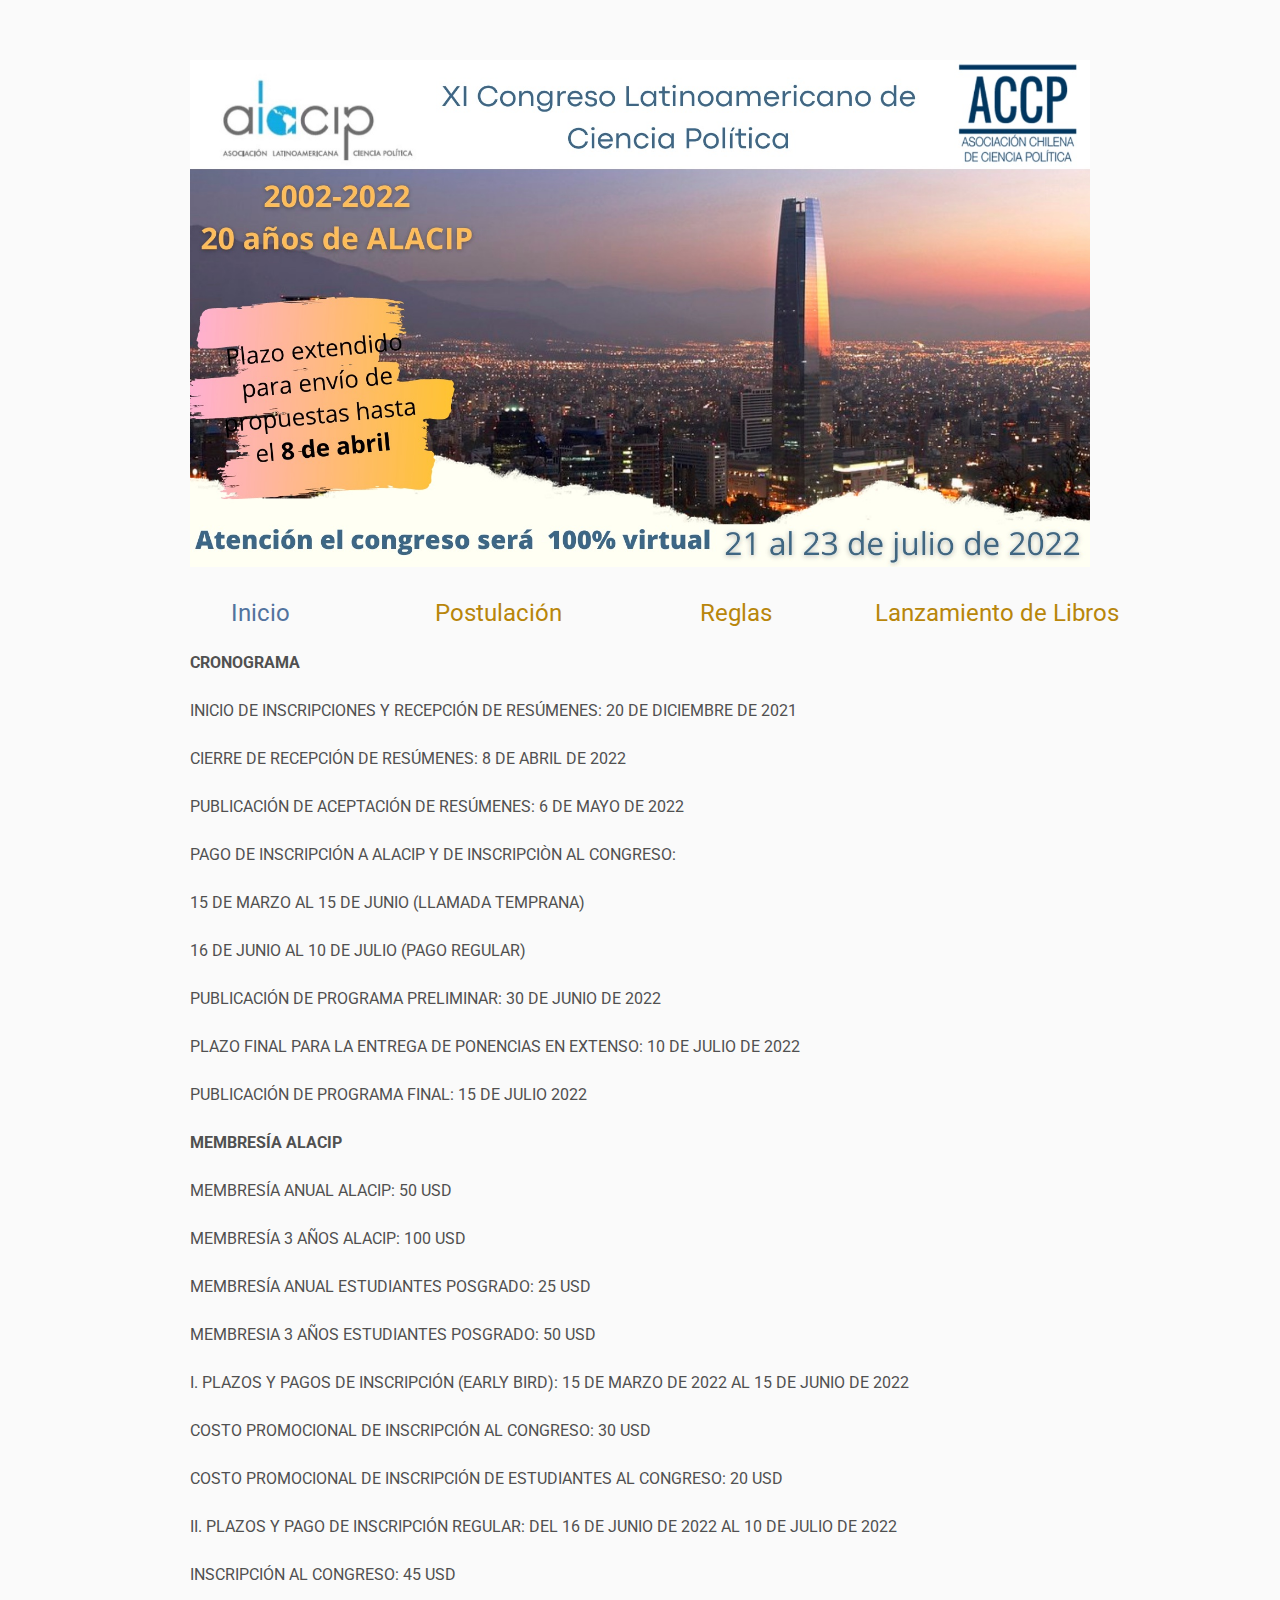
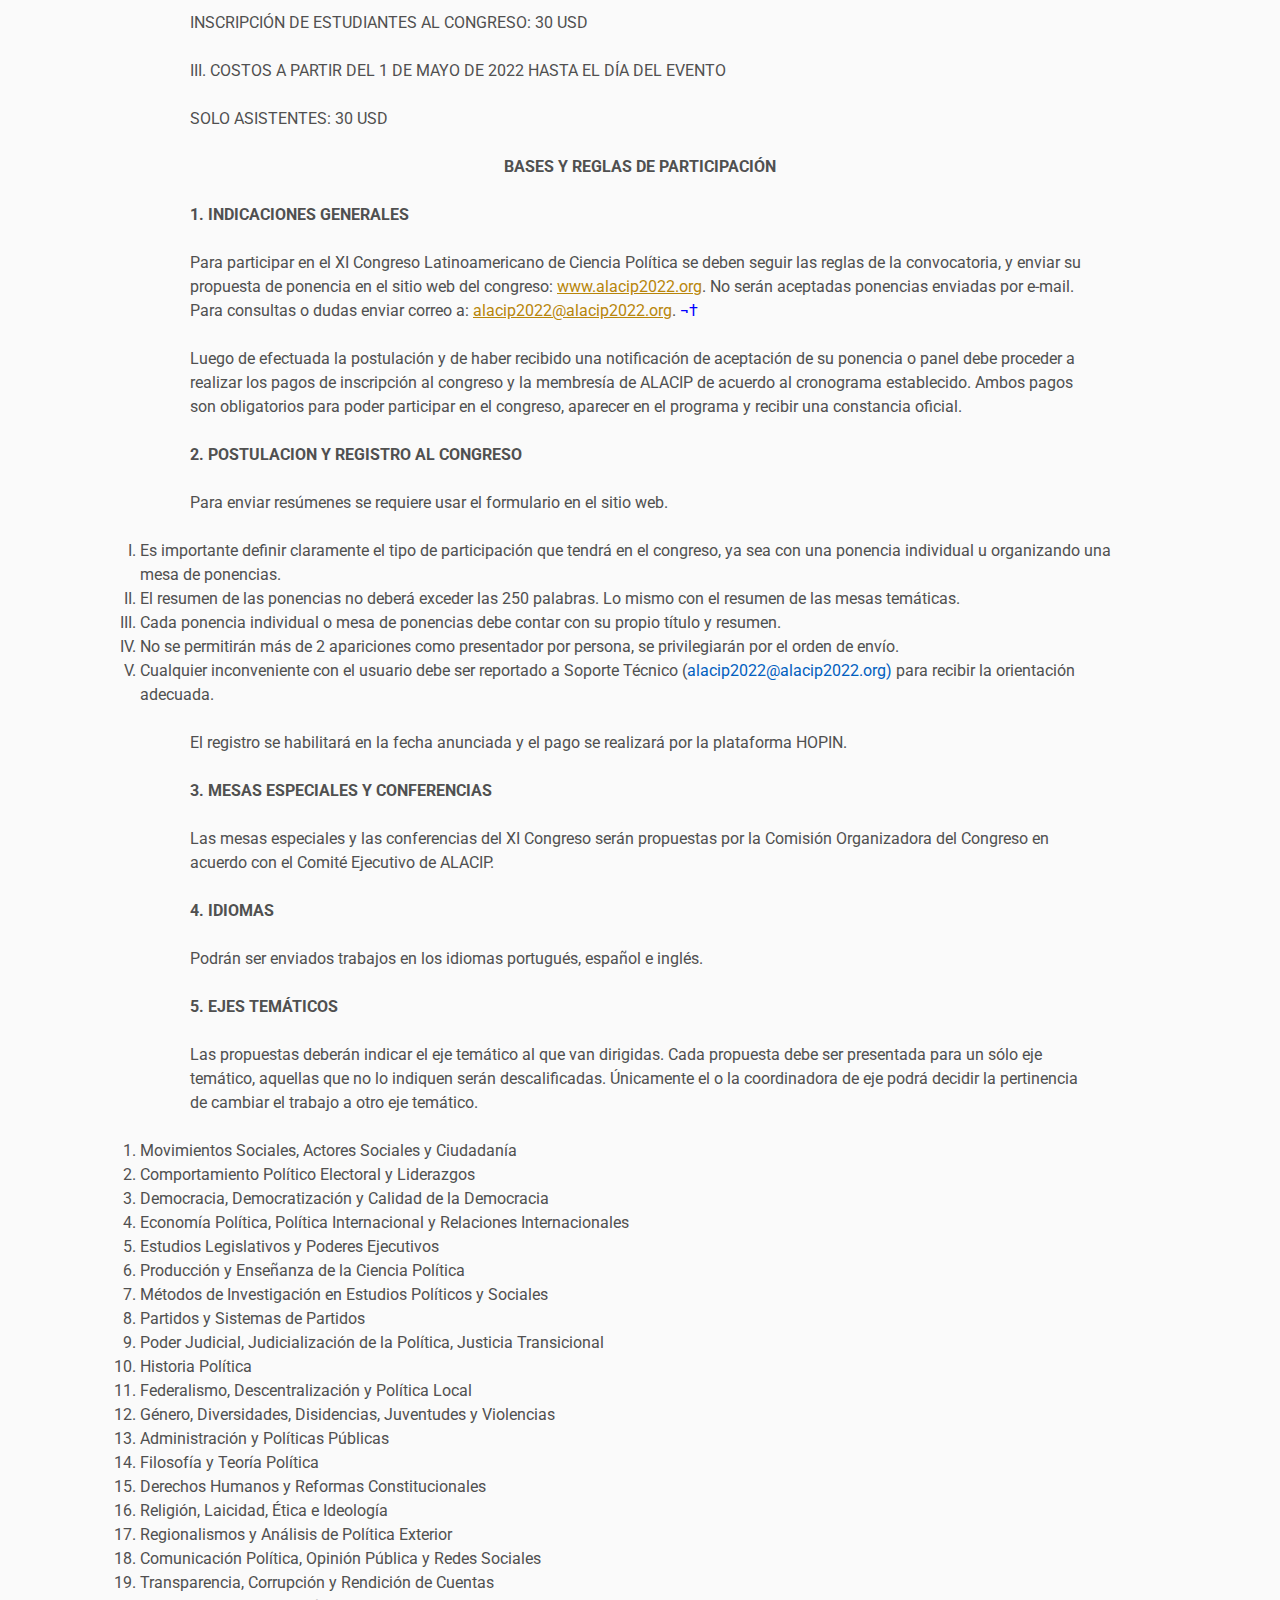
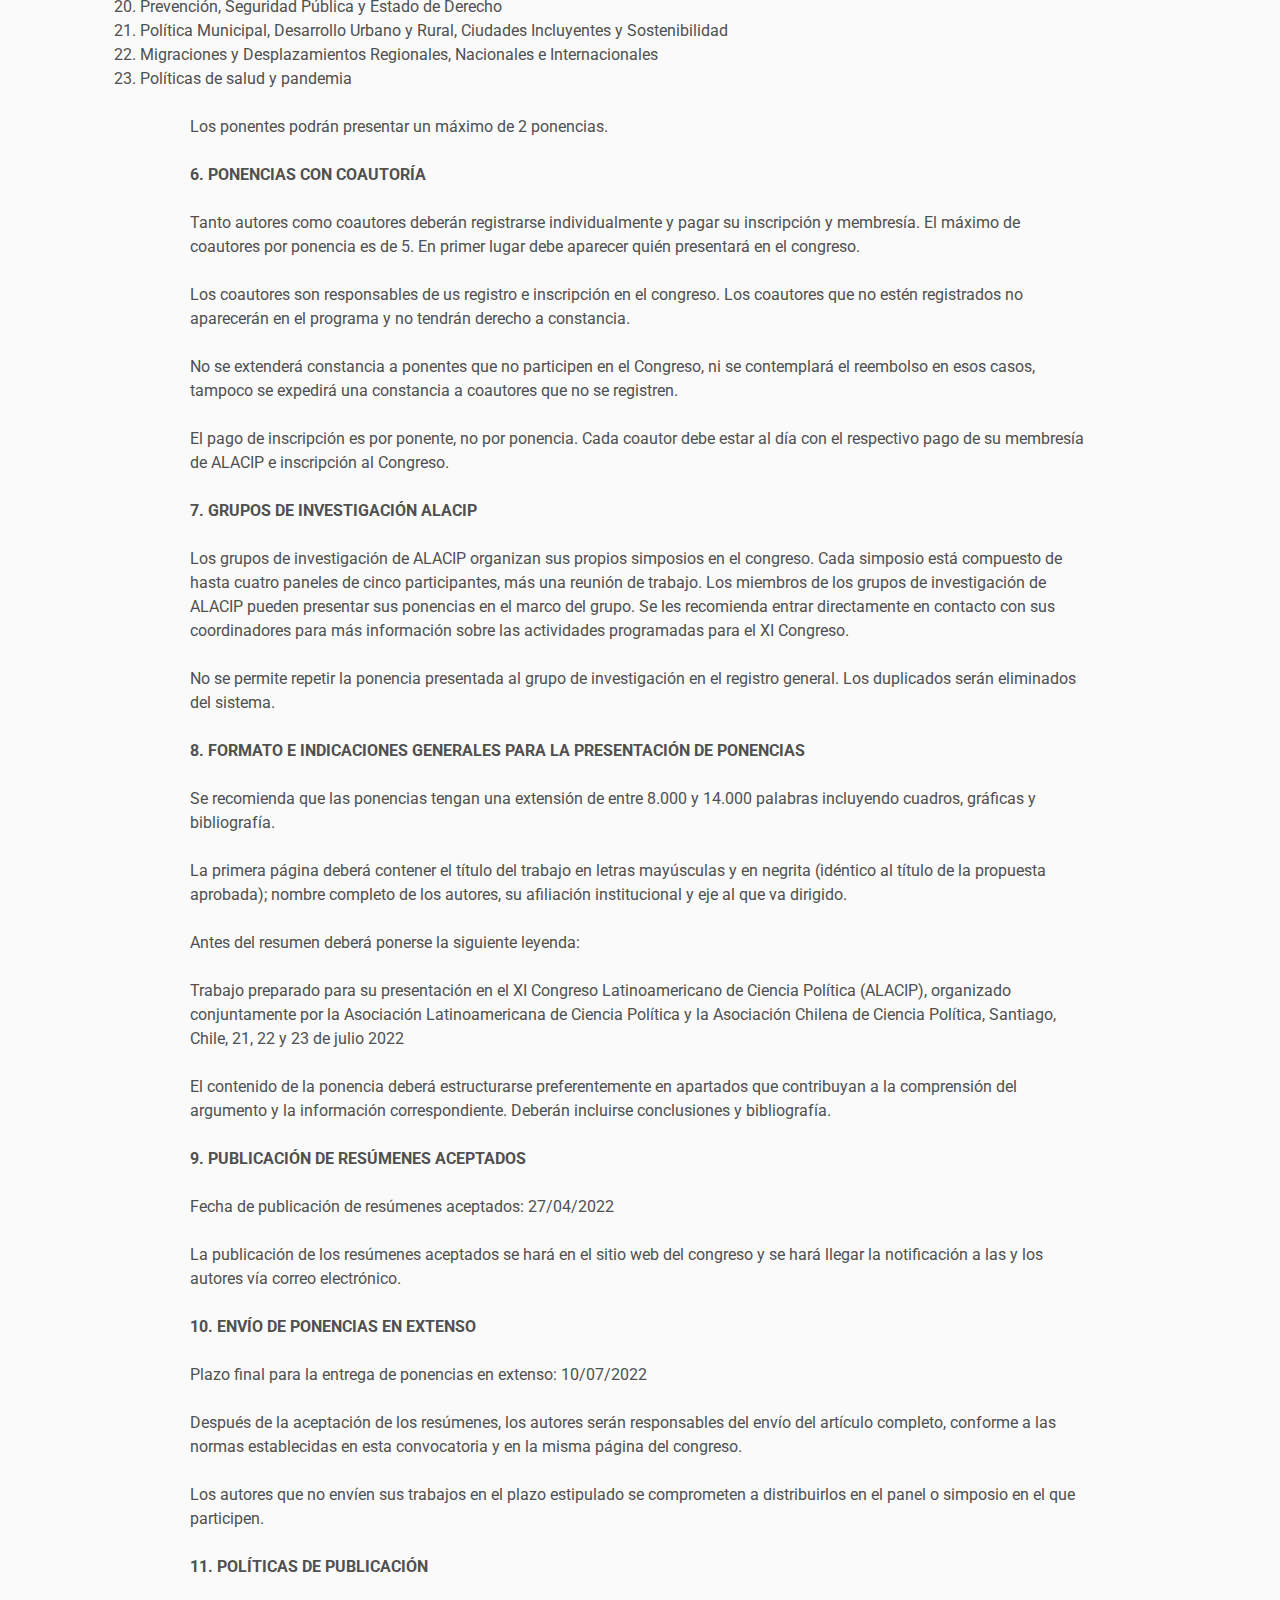
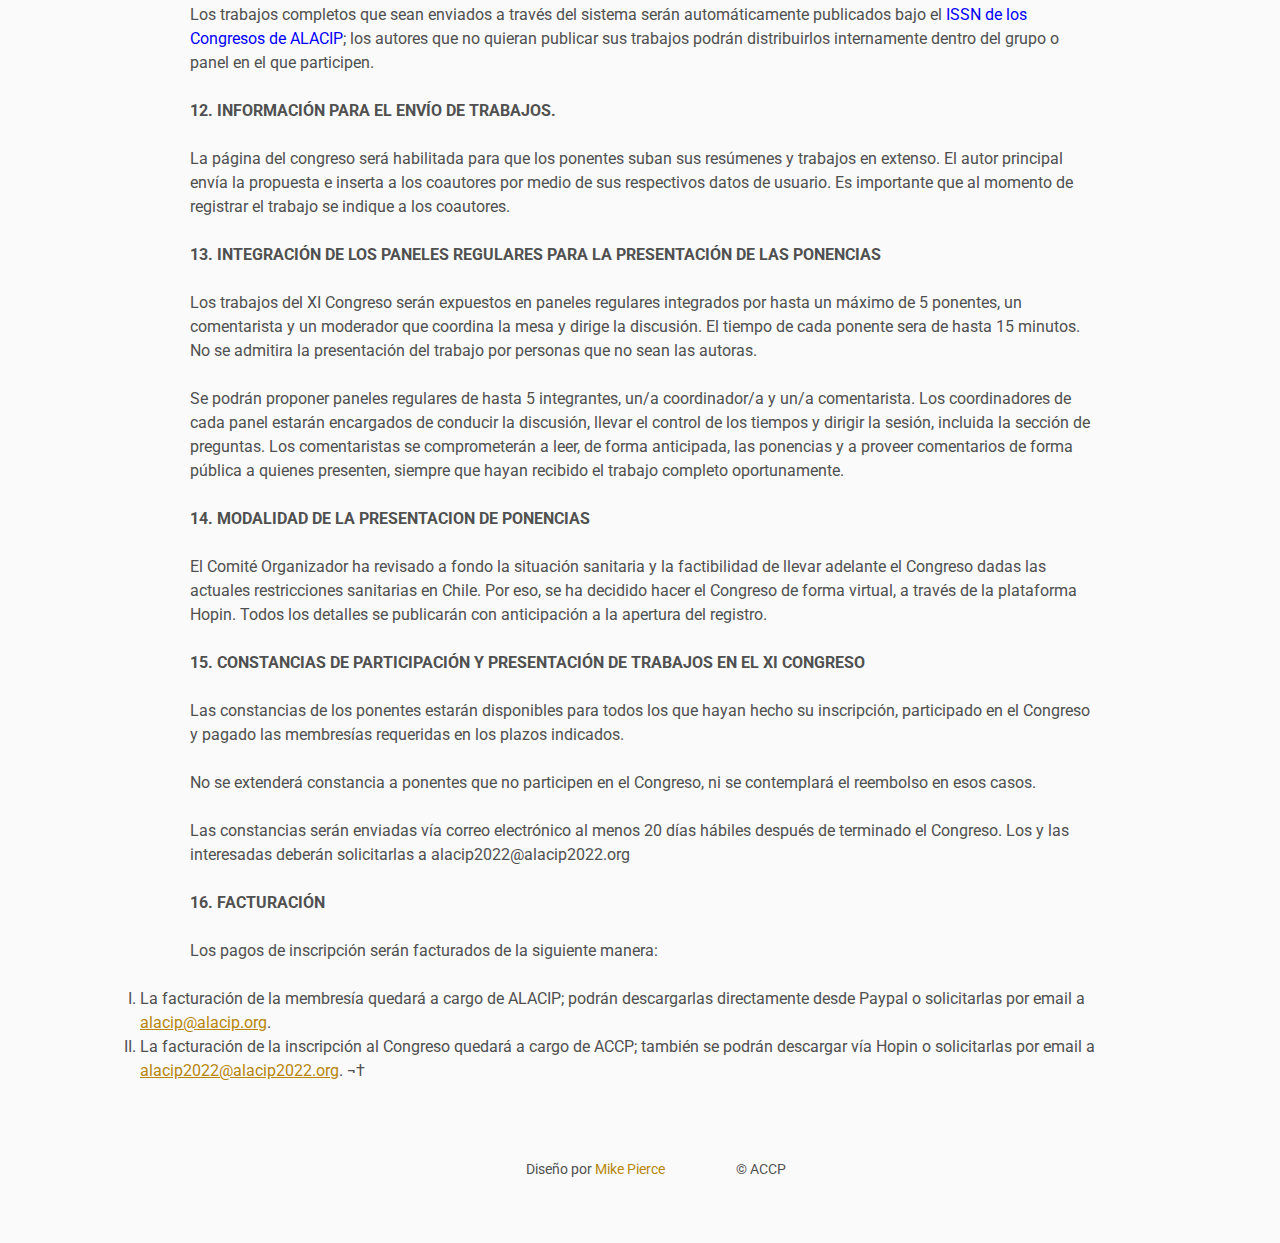
==== commit 98514211: "Update fechas" ====
--- a/cronograma/index.html
+++ b/cronograma/index.html
@@ -76,12 +76,12 @@
 <p class=MsoNormal style='mso-margin-top-alt:auto;mso-margin-bottom-alt:auto'><span
 lang=ES style='mso-ascii-font-family:Calibri;mso-fareast-font-family:"Times New Roman";
 mso-hansi-font-family:Calibri;mso-bidi-font-family:Calibri;mso-ansi-language:
-ES;mso-fareast-language:EN-GB'>15 DE MARZO AL 31 DE MAYO (LLAMADA TEMPRANA) </span></p>
-
-<p class=MsoNormal style='mso-margin-top-alt:auto;mso-margin-bottom-alt:auto'><span
-lang=ES style='mso-ascii-font-family:Calibri;mso-fareast-font-family:"Times New Roman";
-mso-hansi-font-family:Calibri;mso-bidi-font-family:Calibri;mso-ansi-language:
-ES;mso-fareast-language:EN-GB'>1 DE JUNIO AL 10 DE JULIO (PAGO REGULAR) </span></p>
+ES;mso-fareast-language:EN-GB'>15 DE MARZO AL 15 DE JUNIO (LLAMADA TEMPRANA) </span></p>
+
+<p class=MsoNormal style='mso-margin-top-alt:auto;mso-margin-bottom-alt:auto'><span
+lang=ES style='mso-ascii-font-family:Calibri;mso-fareast-font-family:"Times New Roman";
+mso-hansi-font-family:Calibri;mso-bidi-font-family:Calibri;mso-ansi-language:
+ES;mso-fareast-language:EN-GB'>16 DE JUNIO AL 10 DE JULIO (PAGO REGULAR) </span></p>
 
 <p class=MsoNormal style='mso-margin-top-alt:auto;mso-margin-bottom-alt:auto'><span
 lang=ES style='mso-ascii-font-family:Calibri;mso-fareast-font-family:"Times New Roman";
@@ -130,7 +130,7 @@
 lang=ES style='mso-ascii-font-family:Calibri;mso-fareast-font-family:"Times New Roman";
 mso-hansi-font-family:Calibri;mso-bidi-font-family:Calibri;mso-ansi-language:
 ES;mso-fareast-language:EN-GB'>I. PLAZOS Y PAGOS DE INSCRIPCIÓN (EARLY BIRD):
-15 DE MARZO DE 2022 AL 10 DE JUNIO DE 2022 </span></p>
+15 DE MARZO DE 2022 AL 15 DE JUNIO DE 2022 </span></p>
 
 <p class=MsoNormal style='mso-margin-top-alt:auto;mso-margin-bottom-alt:auto'><span
 lang=ES style='mso-ascii-font-family:Calibri;mso-fareast-font-family:"Times New Roman";
@@ -147,7 +147,7 @@
 <p class=MsoNormal style='mso-margin-top-alt:auto;mso-margin-bottom-alt:auto'><span
 lang=ES style='mso-ascii-font-family:Calibri;mso-fareast-font-family:"Times New Roman";
 mso-hansi-font-family:Calibri;mso-bidi-font-family:Calibri;mso-ansi-language:
-ES;mso-fareast-language:EN-GB'>II. PLAZOS Y PAGO DE INSCRIPCIÓN REGULAR: DEL 11
+ES;mso-fareast-language:EN-GB'>II. PLAZOS Y PAGO DE INSCRIPCIÓN REGULAR: DEL 16
 DE JUNIO DE 2022 AL 10 DE JULIO DE 2022 </span></p>
 
 <p class=MsoNormal style='mso-margin-top-alt:auto;mso-margin-bottom-alt:auto'><span
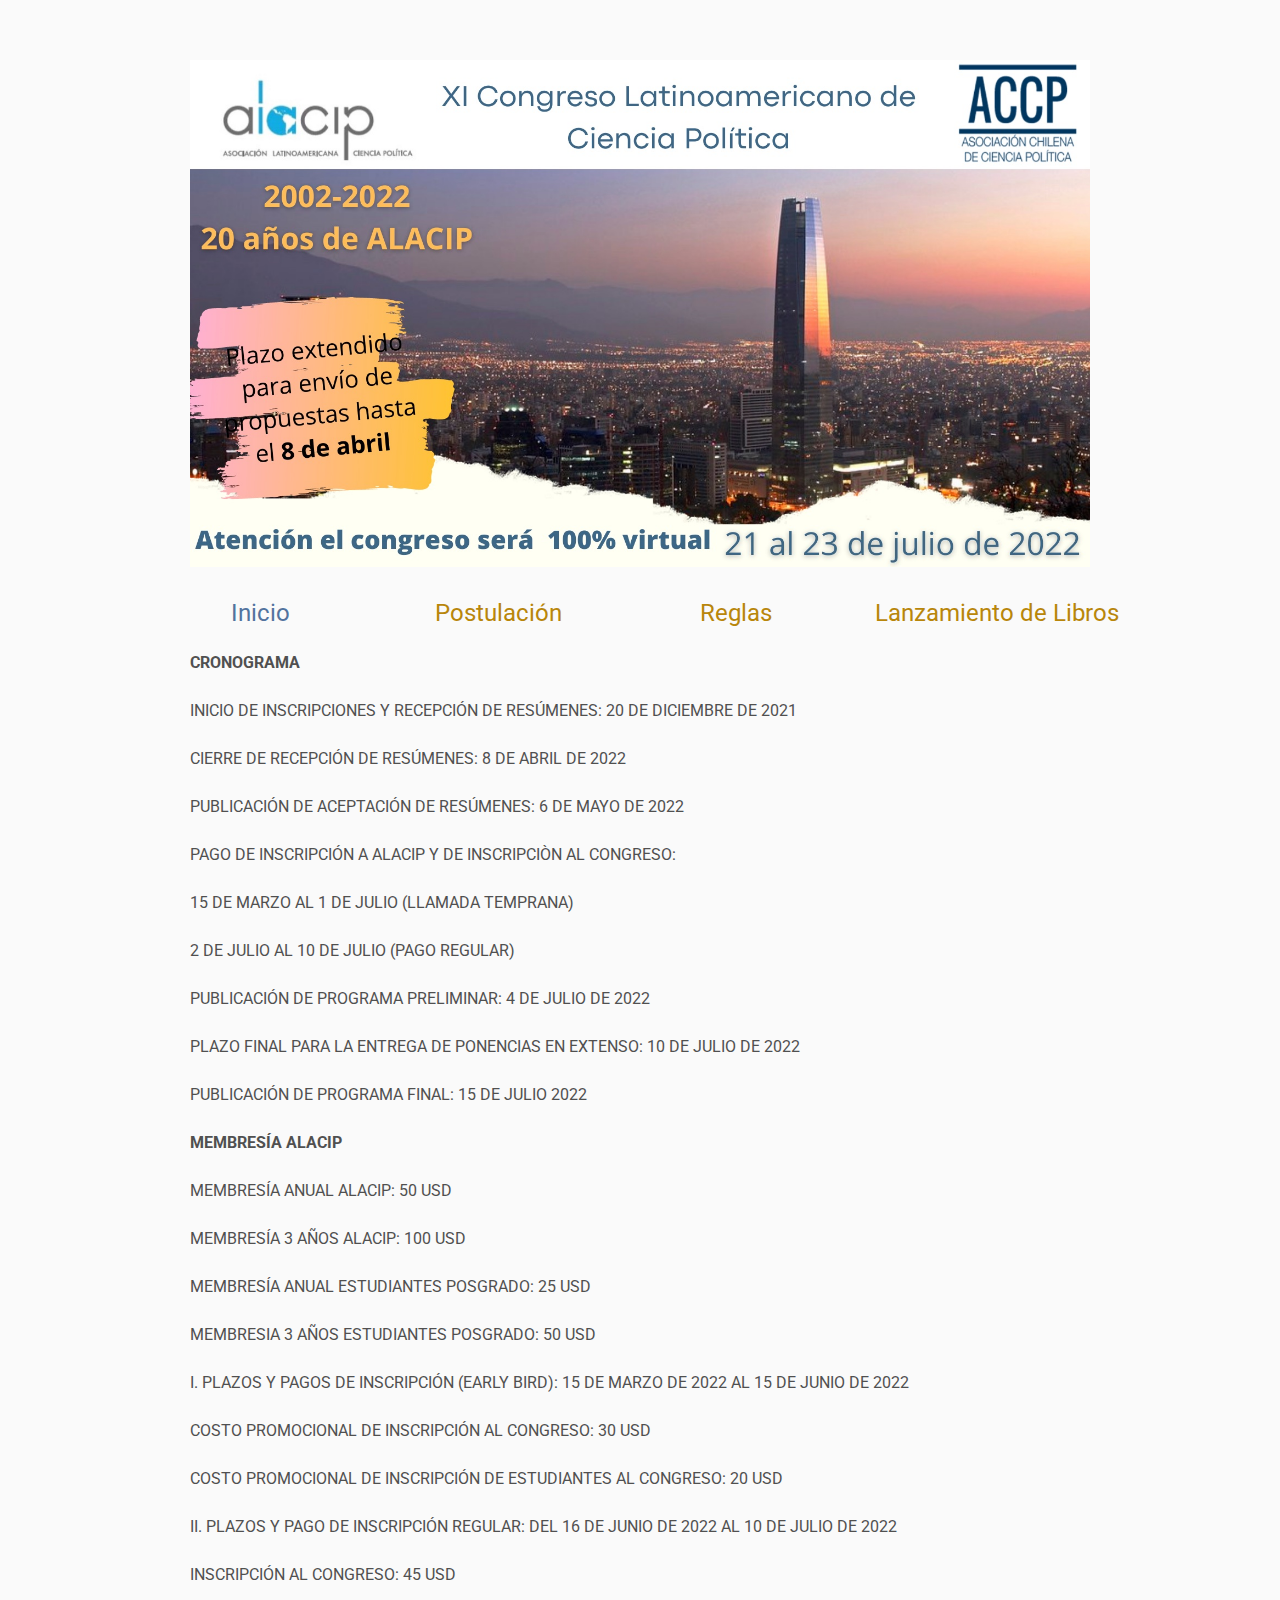
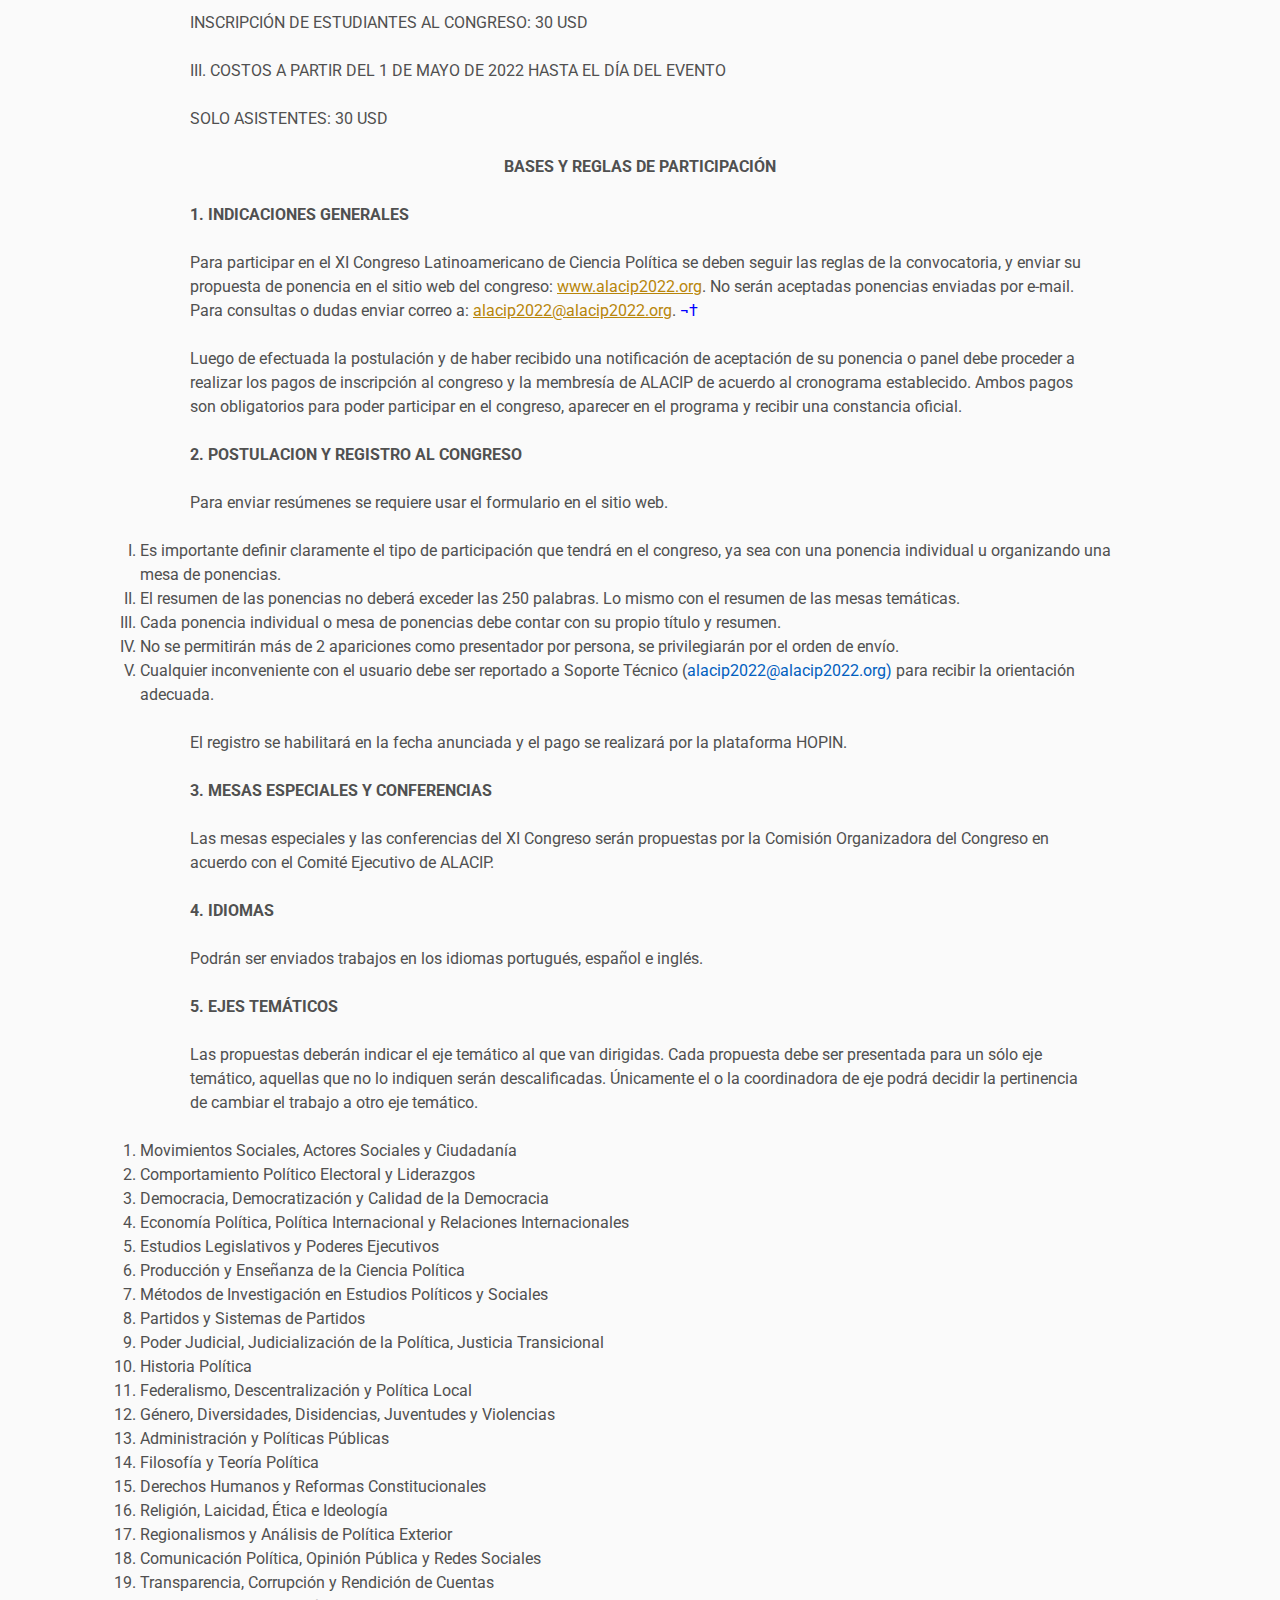
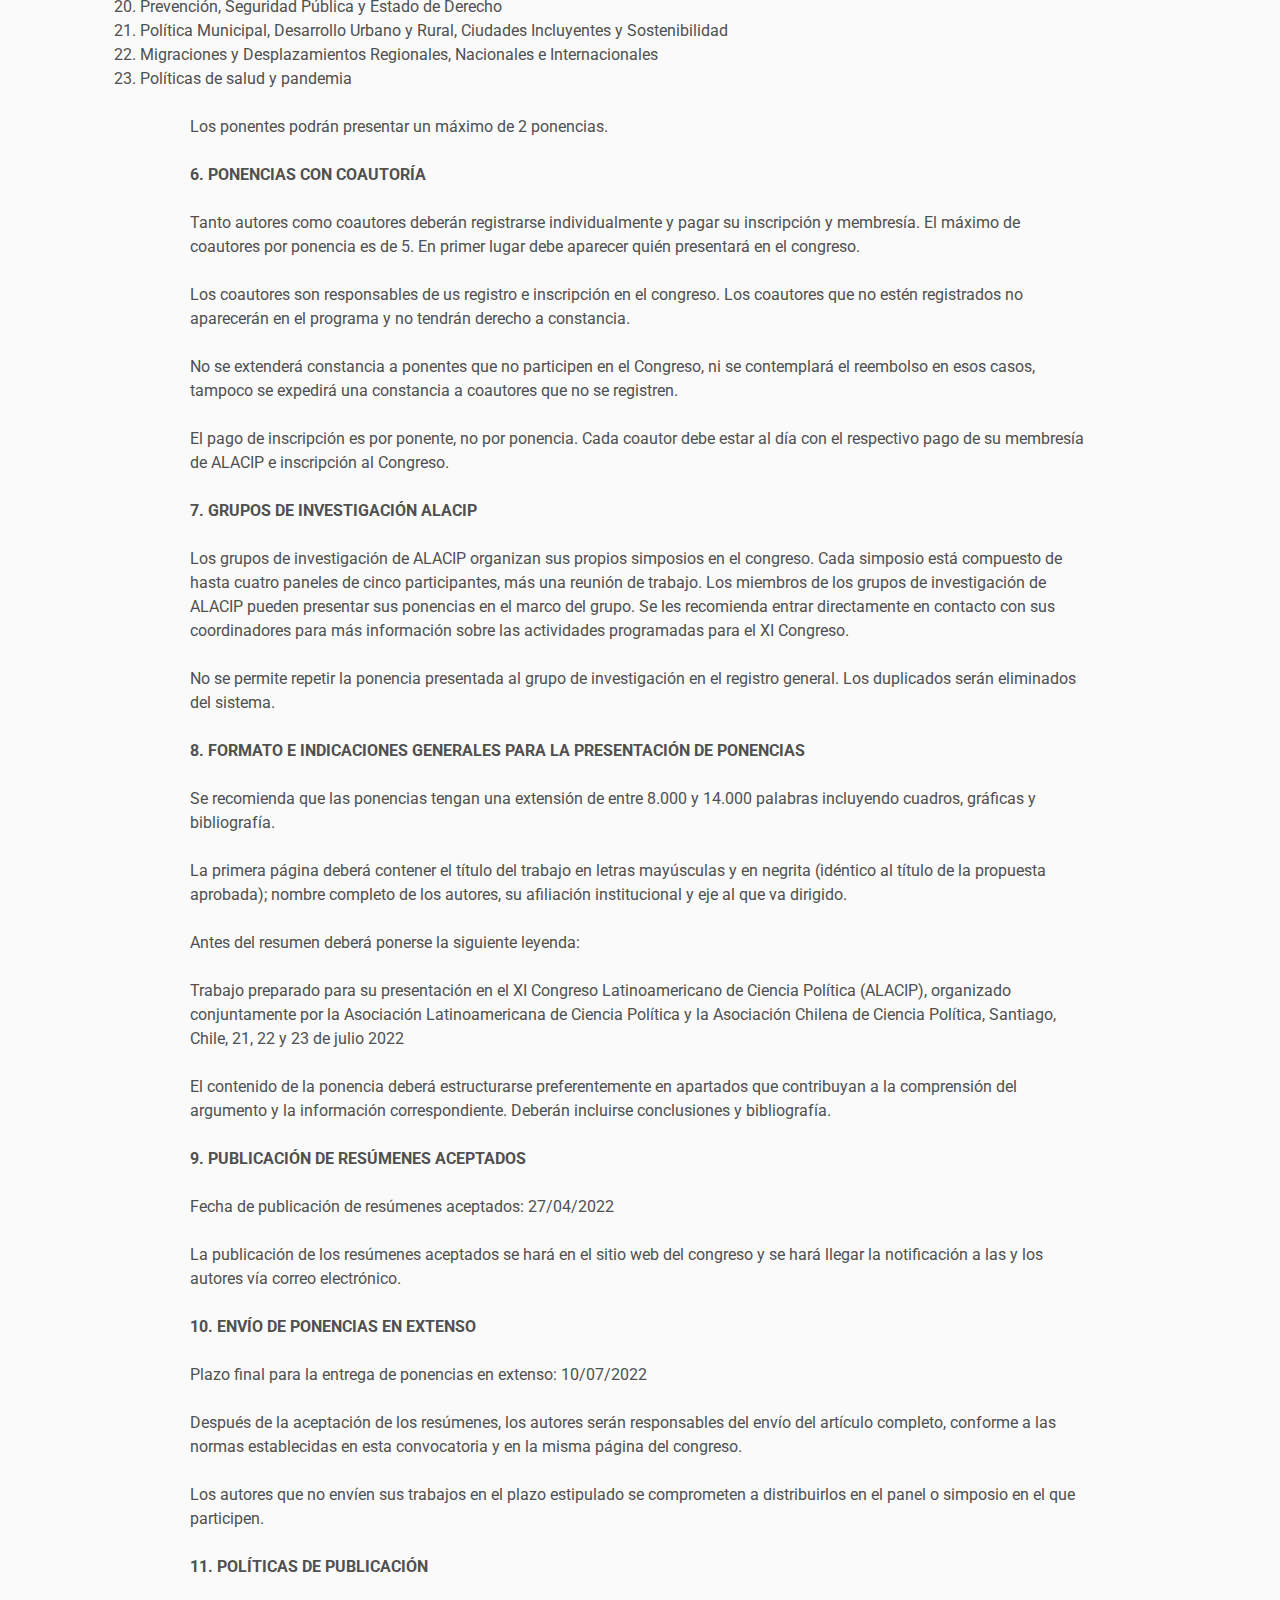
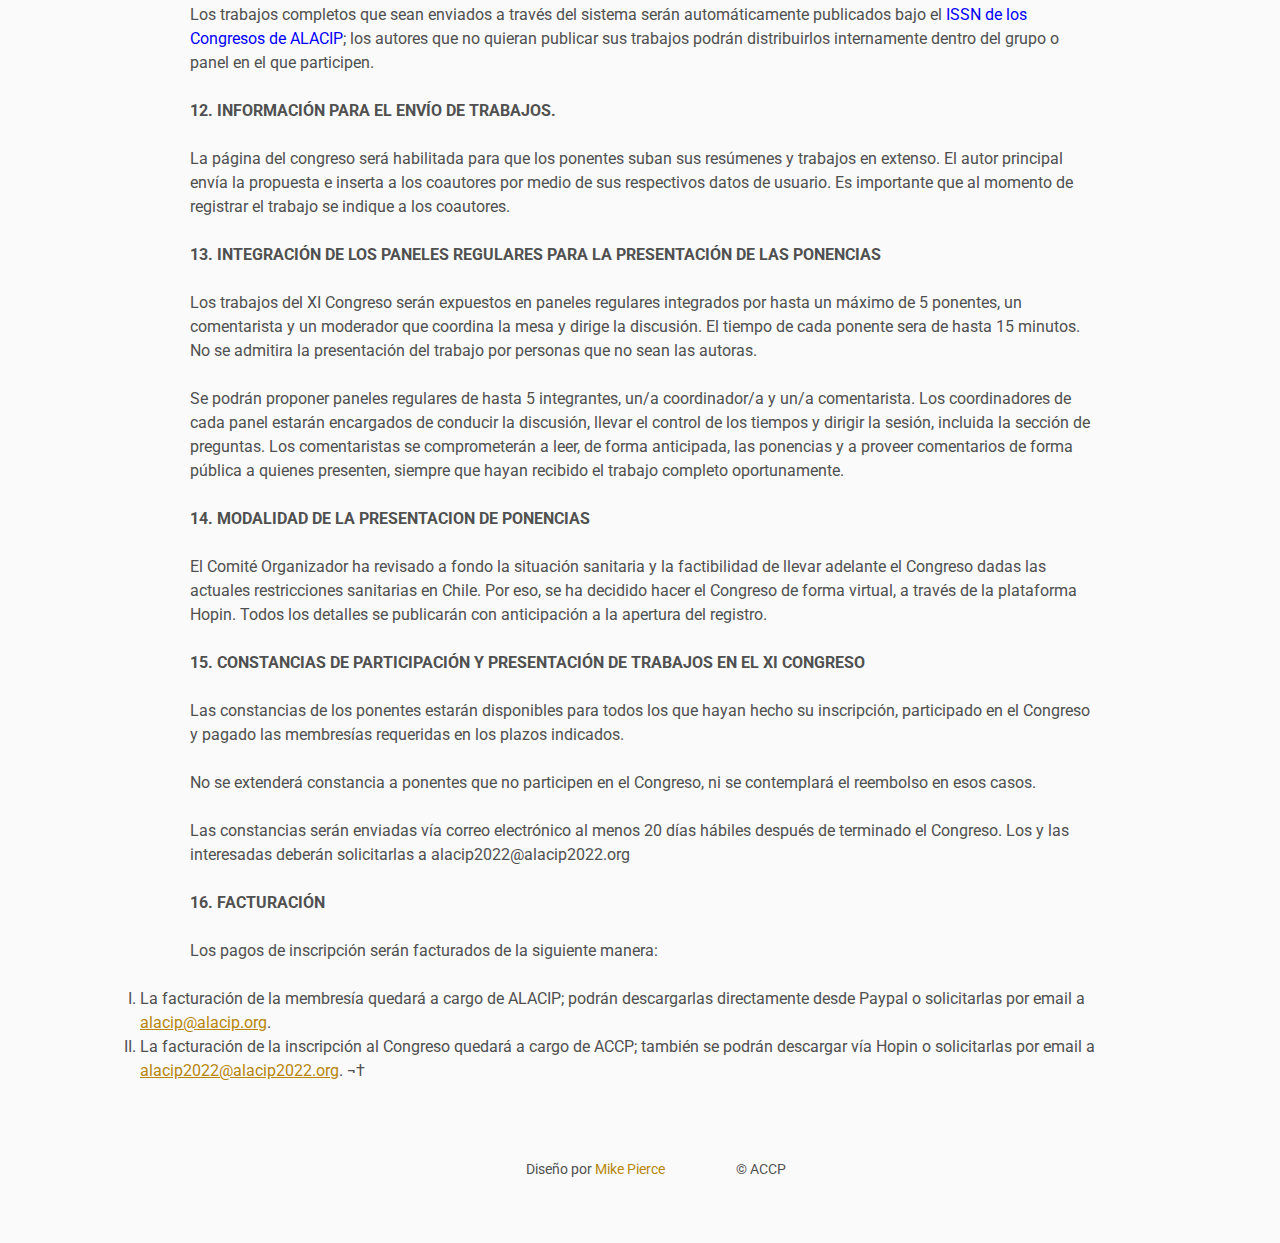
==== commit 49fc1f0c: "update dates" ====
--- a/cronograma/index.html
+++ b/cronograma/index.html
@@ -76,17 +76,17 @@
 <p class=MsoNormal style='mso-margin-top-alt:auto;mso-margin-bottom-alt:auto'><span
 lang=ES style='mso-ascii-font-family:Calibri;mso-fareast-font-family:"Times New Roman";
 mso-hansi-font-family:Calibri;mso-bidi-font-family:Calibri;mso-ansi-language:
-ES;mso-fareast-language:EN-GB'>15 DE MARZO AL 15 DE JUNIO (LLAMADA TEMPRANA) </span></p>
-
-<p class=MsoNormal style='mso-margin-top-alt:auto;mso-margin-bottom-alt:auto'><span
-lang=ES style='mso-ascii-font-family:Calibri;mso-fareast-font-family:"Times New Roman";
-mso-hansi-font-family:Calibri;mso-bidi-font-family:Calibri;mso-ansi-language:
-ES;mso-fareast-language:EN-GB'>16 DE JUNIO AL 10 DE JULIO (PAGO REGULAR) </span></p>
-
-<p class=MsoNormal style='mso-margin-top-alt:auto;mso-margin-bottom-alt:auto'><span
-lang=ES style='mso-ascii-font-family:Calibri;mso-fareast-font-family:"Times New Roman";
-mso-hansi-font-family:Calibri;mso-bidi-font-family:Calibri;mso-ansi-language:
-ES;mso-fareast-language:EN-GB'>PUBLICACIÓN DE PROGRAMA PRELIMINAR: 30 DE JUNIO
+ES;mso-fareast-language:EN-GB'>15 DE MARZO AL 1 DE JULIO (LLAMADA TEMPRANA) </span></p>
+
+<p class=MsoNormal style='mso-margin-top-alt:auto;mso-margin-bottom-alt:auto'><span
+lang=ES style='mso-ascii-font-family:Calibri;mso-fareast-font-family:"Times New Roman";
+mso-hansi-font-family:Calibri;mso-bidi-font-family:Calibri;mso-ansi-language:
+ES;mso-fareast-language:EN-GB'>2 DE JULIO AL 10 DE JULIO (PAGO REGULAR) </span></p>
+
+<p class=MsoNormal style='mso-margin-top-alt:auto;mso-margin-bottom-alt:auto'><span
+lang=ES style='mso-ascii-font-family:Calibri;mso-fareast-font-family:"Times New Roman";
+mso-hansi-font-family:Calibri;mso-bidi-font-family:Calibri;mso-ansi-language:
+ES;mso-fareast-language:EN-GB'>PUBLICACIÓN DE PROGRAMA PRELIMINAR: 4 DE JULIO
 DE 2022 </span></p>
 
 <p class=MsoNormal style='mso-margin-top-alt:auto;mso-margin-bottom-alt:auto'><span
